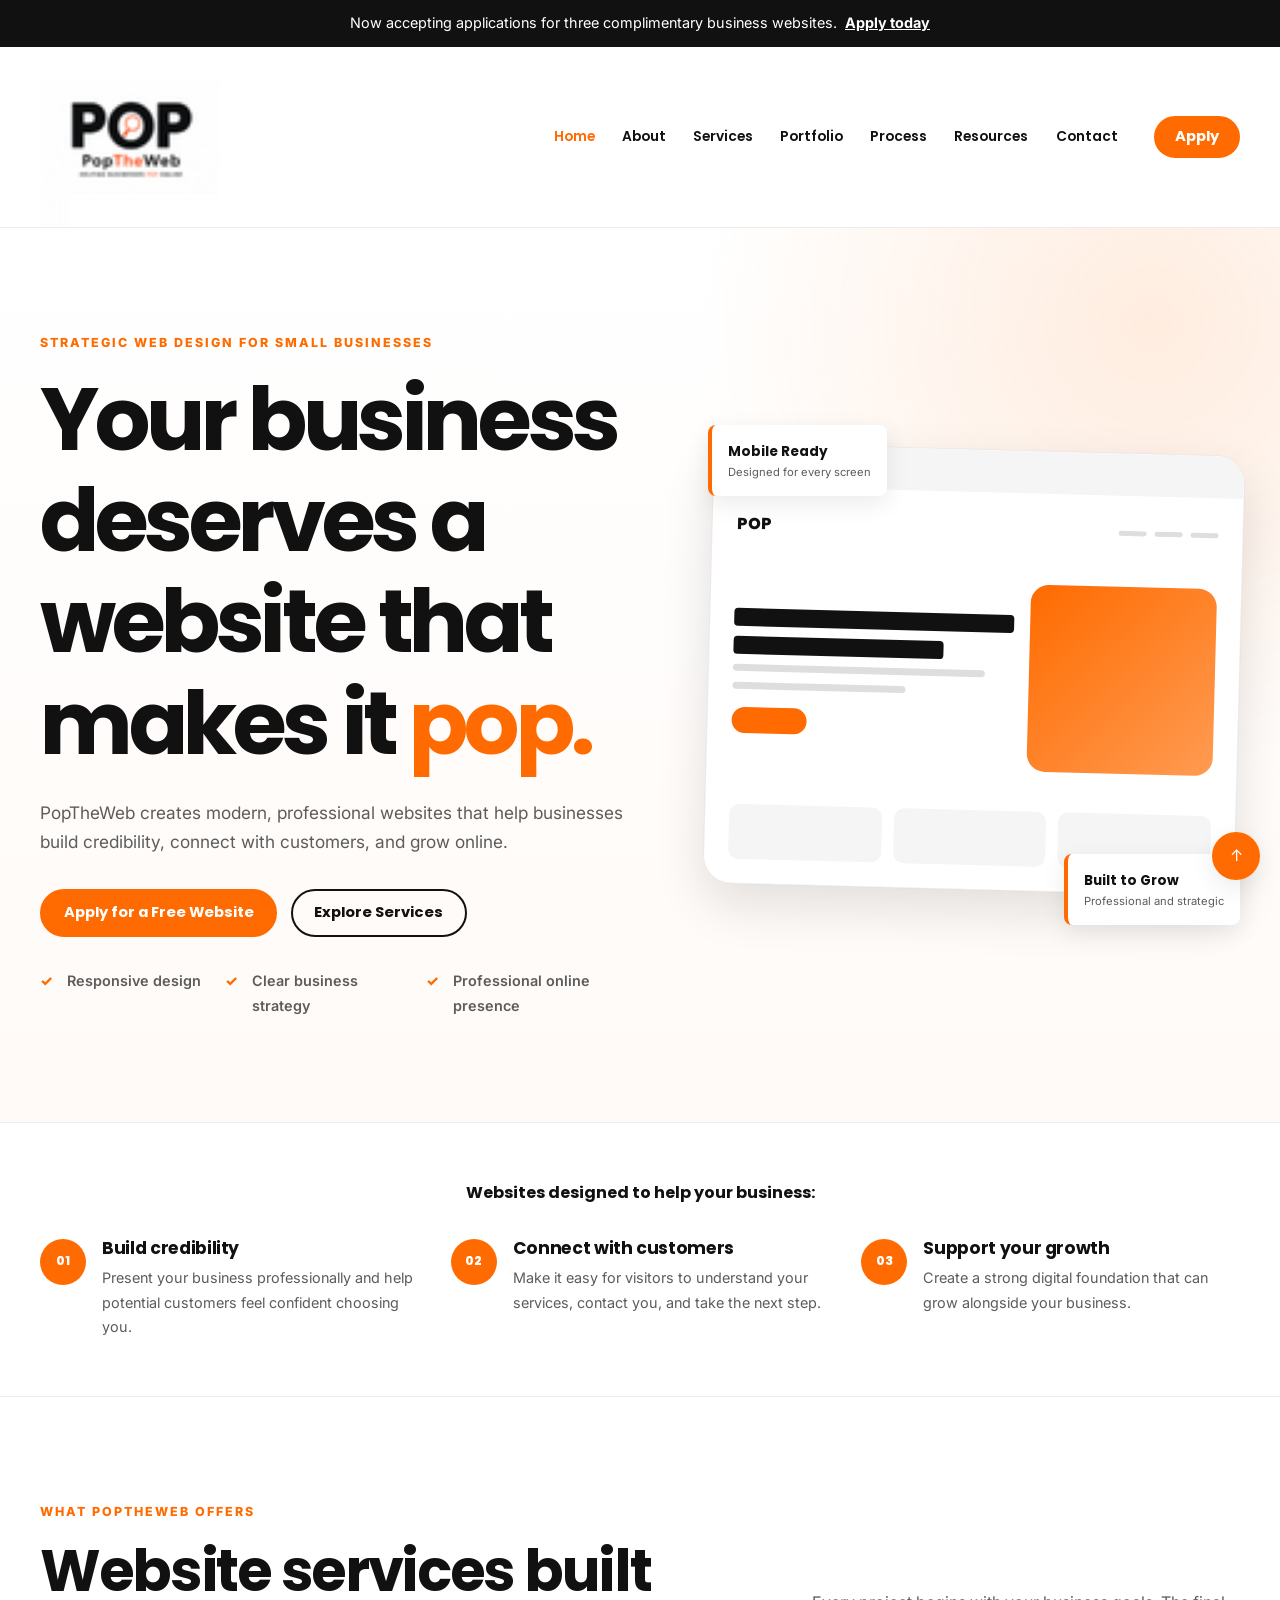
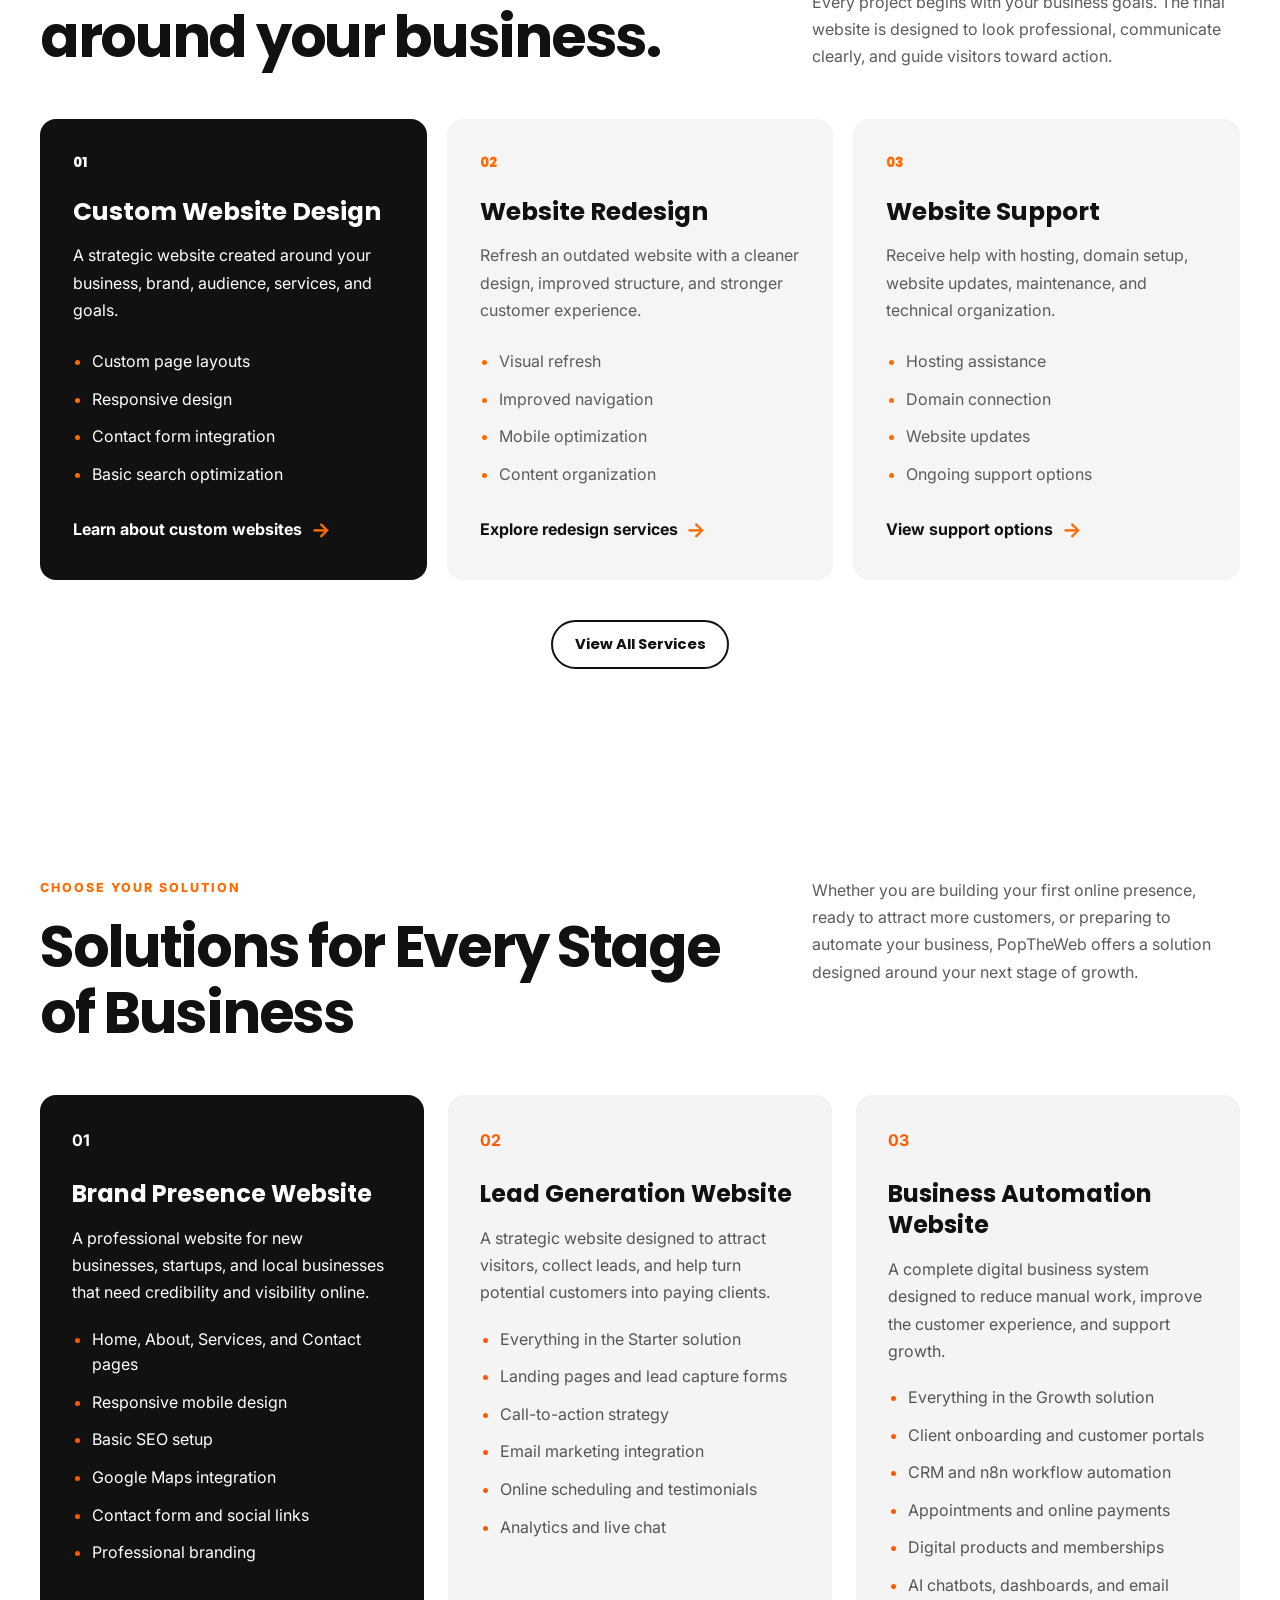
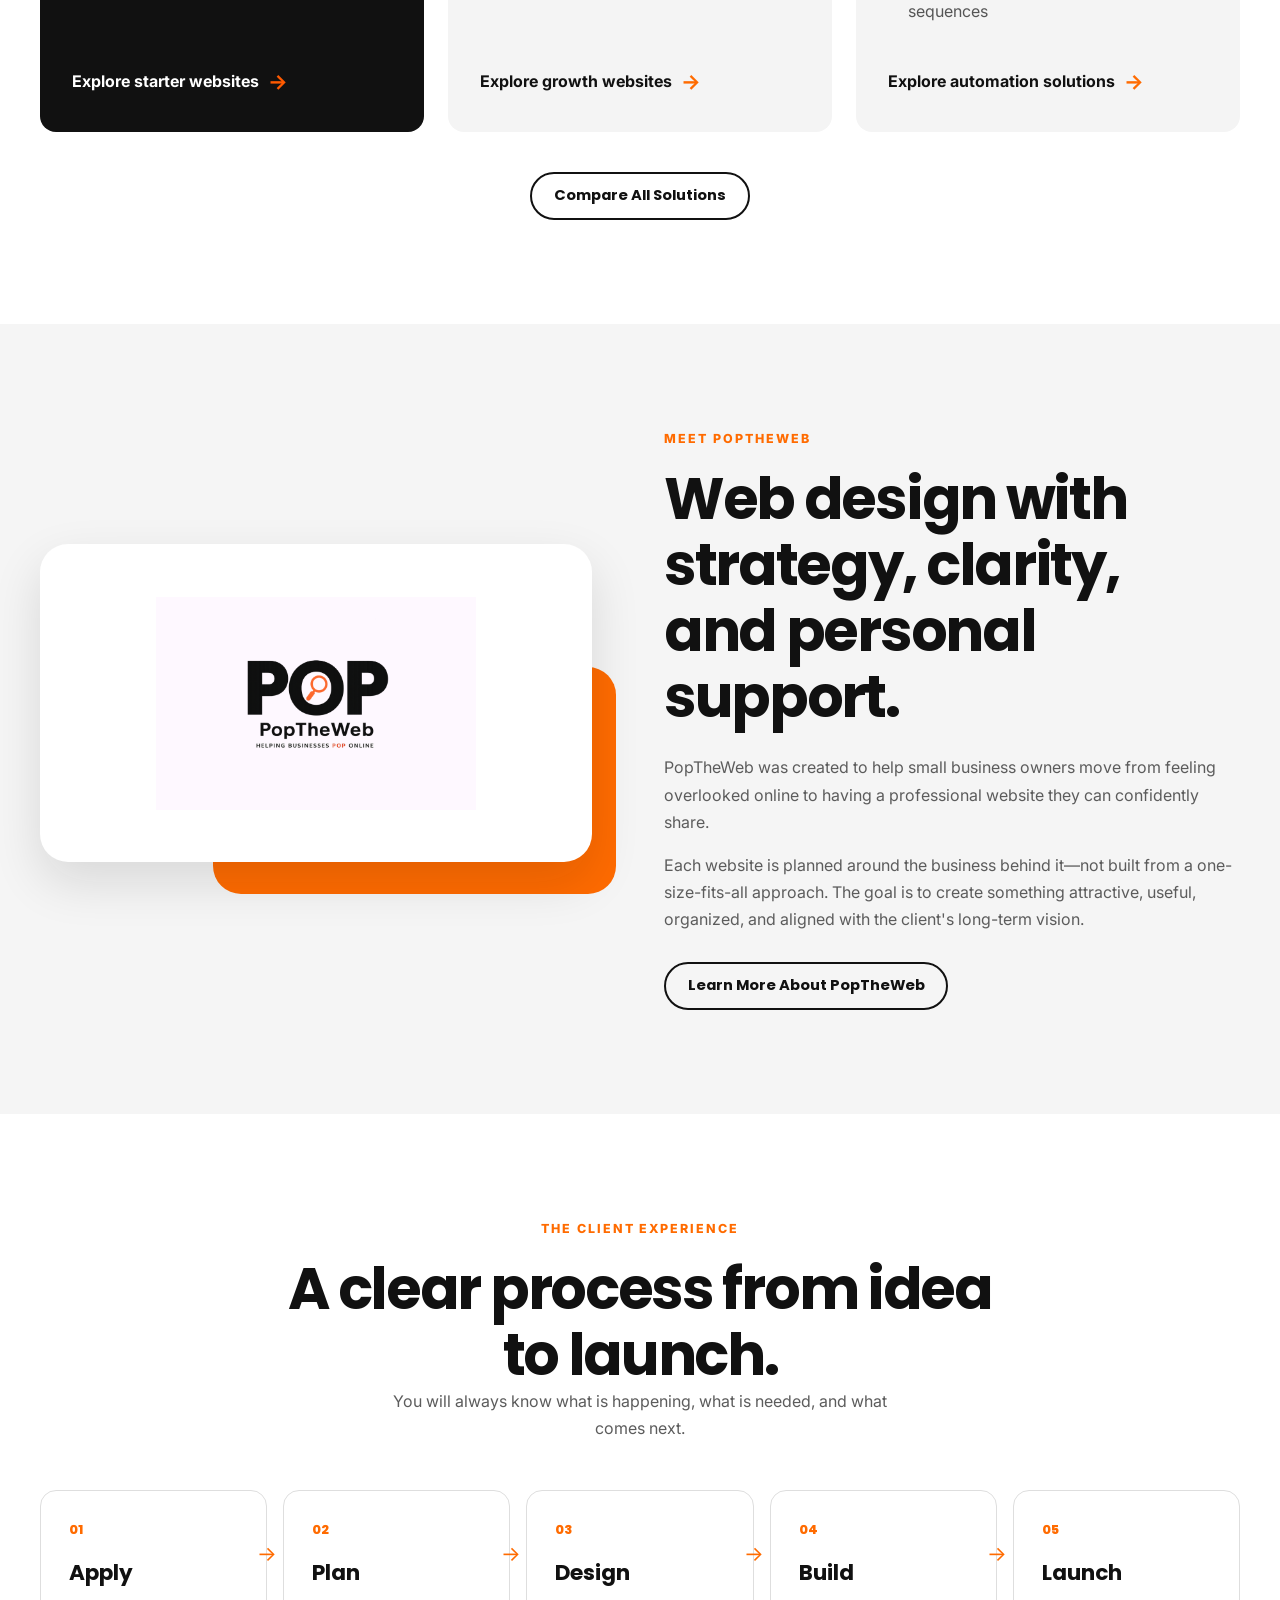
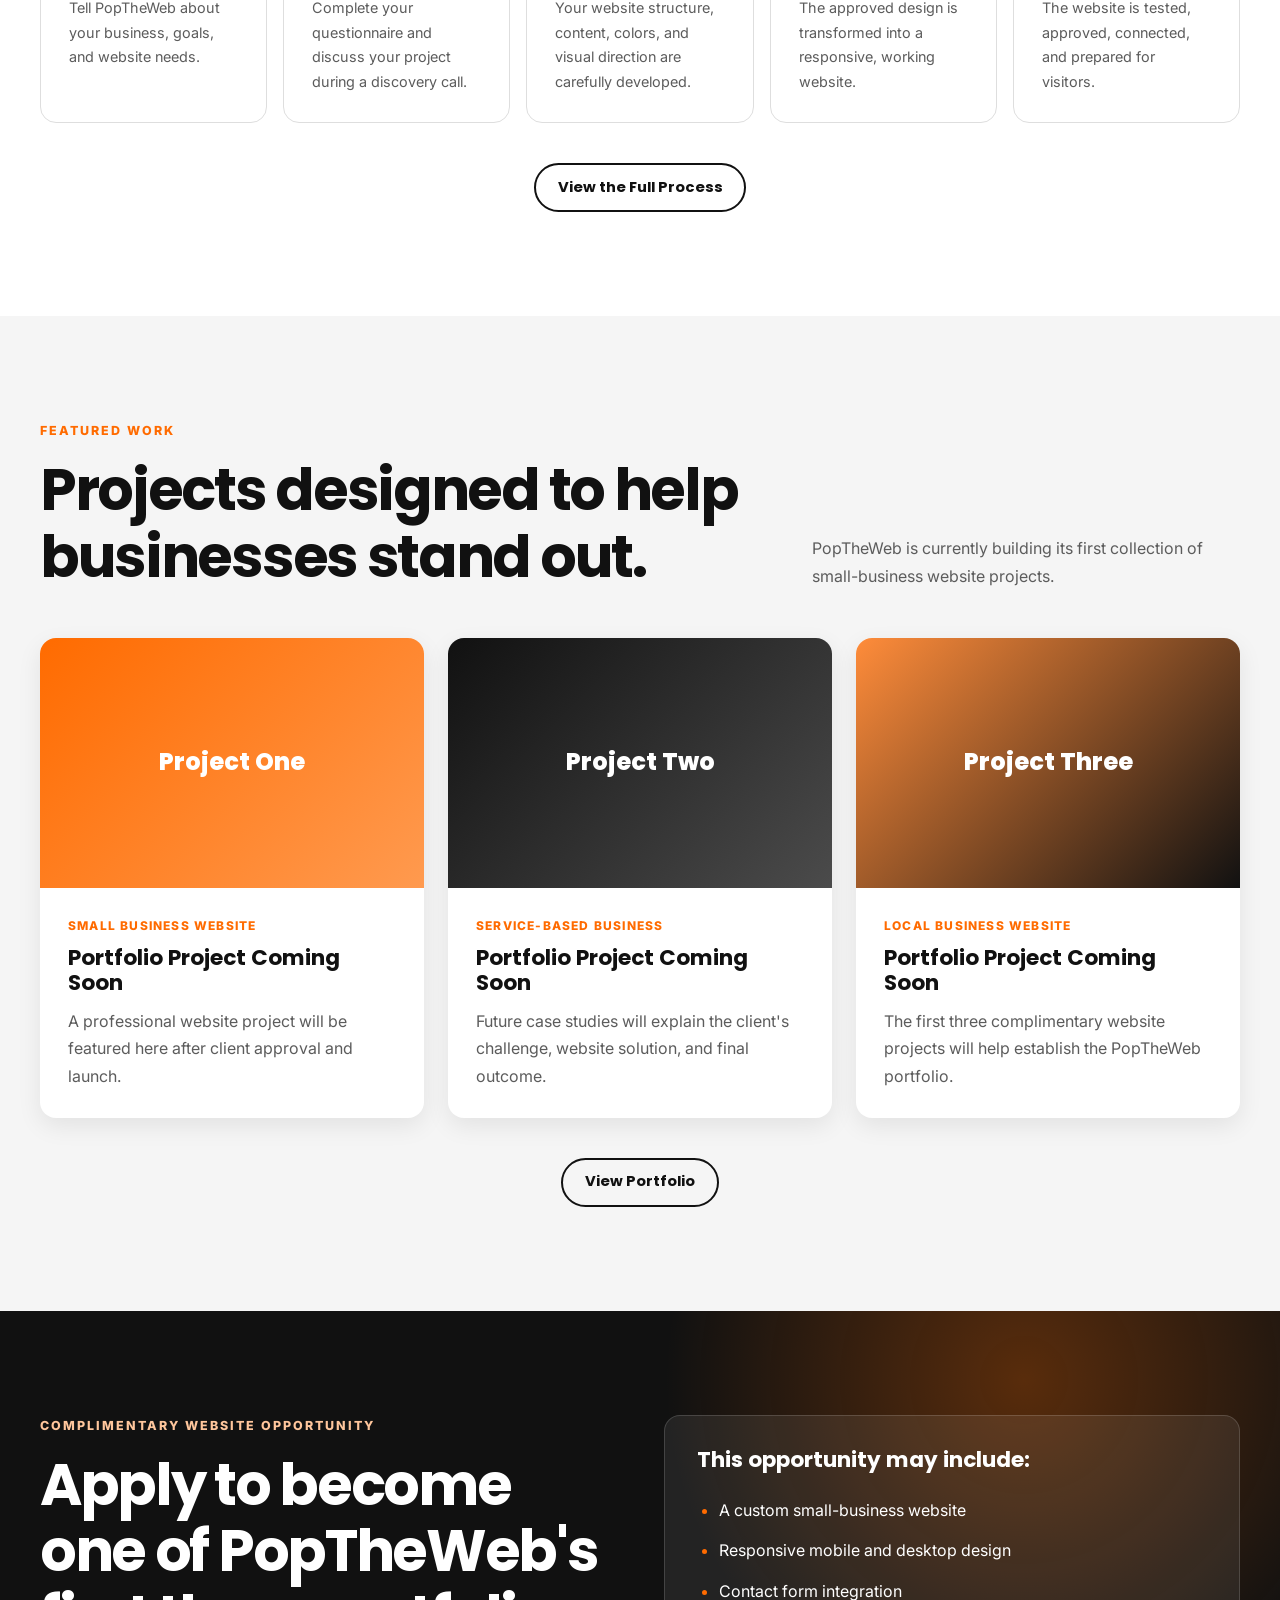
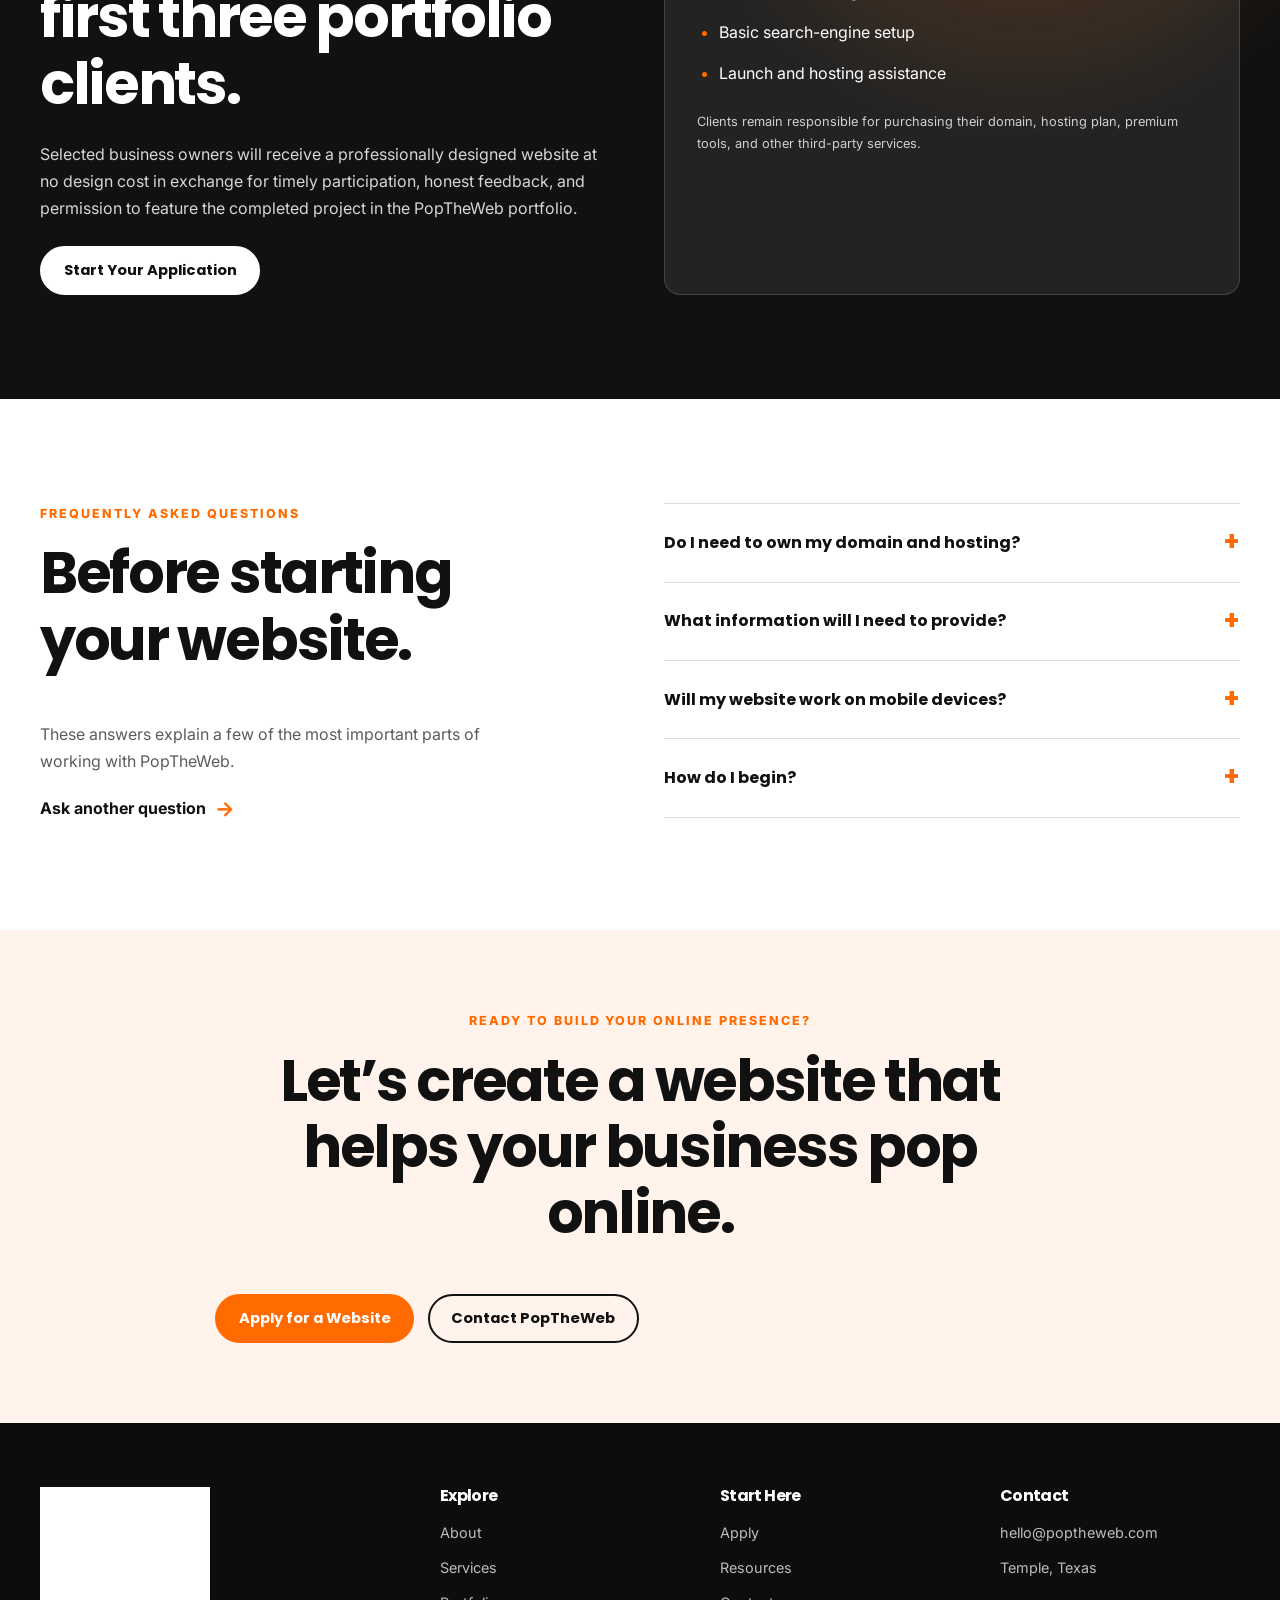
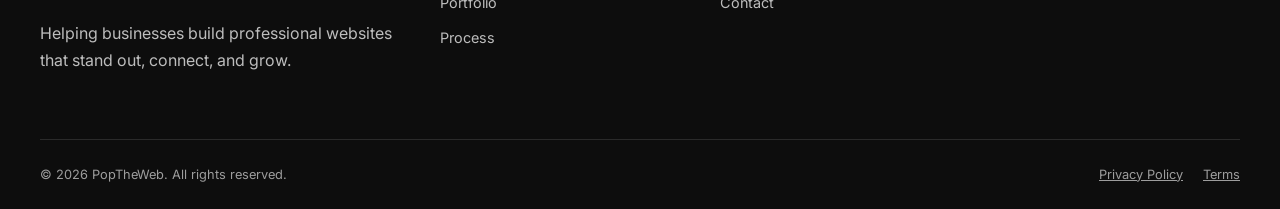
==== index.html @ d5107f0f "Add files via upload" ====
<!DOCTYPE html>
<html lang="en">

<head>
    <meta charset="UTF-8">

    <meta name="viewport" content="width=device-width, initial-scale=1.0">

    <meta name="description"
        content="PopTheWeb creates modern, professional websites that help small businesses build credibility, attract customers, and grow online.">

    <meta name="author" content="PopTheWeb">

    <meta property="og:title" content="PopTheWeb | Helping Businesses Pop Online">

    <meta property="og:description"
        content="Professional websites designed to help small businesses stand out, connect with customers, and grow online.">

    <meta property="og:type" content="website">

    <meta property="og:image" content="images/poptheweb-logo.png">

    <title>PopTheWeb | Helping Businesses Pop Online</title>

    <link rel="preconnect" href="https://fonts.googleapis.com">

    <link rel="preconnect" href="https://fonts.gstatic.com" crossorigin>

    <link
        href="https://fonts.googleapis.com/css2?family=Inter:wght@400;500;600;700&family=Poppins:wght@600;700;800&display=swap"
        rel="stylesheet">

    <link rel="icon" type="image/png" href="images/poptheweb-logo.png">
    <link rel="icon" type="image/x-icon" href="images/favicon.ico">
    <link rel="stylesheet" href="styles.css">

    <script src="script.js" defer></script>
</head>

<body>
    <a class="skip-link" href="#main-content">
        Skip to main content
    </a>

    <div class="announcement-bar">
        <div class="container">
            <p>
                Now accepting applications for three complimentary business websites.
                <a href="#application">Apply today</a>
            </p>
        </div>
    </div>

    <header class="site-header">
        <div class="container header-container">
            <a class="logo-link" href="index.html" aria-label="PopTheWeb home page">
                <img class="site-logo" src="images/poptheweb-logo.png" alt="PopTheWeb logo">
            </a>

            <button class="menu-button" id="menu-button" type="button" aria-label="Open navigation menu"
                aria-controls="primary-navigation" aria-expanded="false">
                <span class="menu-line"></span>
                <span class="menu-line"></span>
                <span class="menu-line"></span>
            </button>

            <nav class="primary-navigation" id="primary-navigation" aria-label="Primary navigation">
                <ul class="navigation-list">
                    <li>
                        <a class="navigation-link active" href="index.html" aria-current="page">
                            Home
                        </a>
                    </li>

                    <li>
                        <a class="navigation-link" href="about.html">
                            About
                        </a>
                    </li>

                    <li>
                        <a class="navigation-link" href="services.html">
                            Services
                        </a>
                    </li>

                    <li>
                        <a class="navigation-link" href="portfolio.html">
                            Portfolio
                        </a>
                    </li>

                    <li>
                        <a class="navigation-link" href="process.html">
                            Process
                        </a>
                    </li>

                    <li>
                        <a class="navigation-link" href="resources.html">
                            Resources
                        </a>
                    </li>

                    <li>
                        <a class="navigation-link" href="contact.html">
                            Contact
                        </a>
                    </li>
                </ul>

                <a class="button button-small" href="apply.html">
                    Apply
                </a>
            </nav>
        </div>
    </header>

    <main id="main-content">
        <section class="hero-section">
            <div class="container hero-layout">
                <div class="hero-content">
                    <p class="eyebrow">
                        Strategic web design for small businesses
                    </p>

                    <h1>
                        Your business deserves a website that makes it
                        <span>pop.</span>
                    </h1>

                    <p class="hero-description">
                        PopTheWeb creates modern, professional websites that help
                        businesses build credibility, connect with customers, and
                        grow online.
                    </p>

                    <div class="hero-buttons">
                        <a class="button" href="apply.html">
                            Apply for a Free Website
                        </a>

                        <a class="button button-secondary" href="#services">
                            Explore Services
                        </a>
                    </div>

                    <ul class="hero-benefits" aria-label="Website service benefits">
                        <li>Responsive design</li>
                        <li>Clear business strategy</li>
                        <li>Professional online presence</li>
                    </ul>
                </div>

                <div class="hero-visual" aria-hidden="true">
                    <div class="browser-window">
                        <div class="browser-toolbar">
                            <span></span>
                            <span></span>
                            <span></span>
                        </div>

                        <div class="browser-content">
                            <div class="browser-navigation">
                                <div class="mock-logo">POP</div>

                                <div class="mock-links">
                                    <span></span>
                                    <span></span>
                                    <span></span>
                                </div>
                            </div>

                            <div class="mock-hero">
                                <div class="mock-text">
                                    <span class="mock-heading"></span>
                                    <span class="mock-heading short"></span>
                                    <span class="mock-paragraph"></span>
                                    <span class="mock-paragraph short"></span>
                                    <span class="mock-button"></span>
                                </div>

                                <div class="mock-image"></div>
                            </div>

                            <div class="mock-cards">
                                <span></span>
                                <span></span>
                                <span></span>
                            </div>
                        </div>
                    </div>

                    <div class="floating-card floating-card-top">
                        <strong>Mobile Ready</strong>
                        <span>Designed for every screen</span>
                    </div>

                    <div class="floating-card floating-card-bottom">
                        <strong>Built to Grow</strong>
                        <span>Professional and strategic</span>
                    </div>
                </div>
            </div>
        </section>

        <section class="trust-section">
            <div class="container">
                <p class="trust-heading">
                    Websites designed to help your business:
                </p>

                <div class="trust-grid">
                    <article class="trust-item">
                        <div class="icon-circle" aria-hidden="true">
                            01
                        </div>

                        <div>
                            <h2>Build credibility</h2>

                            <p>
                                Present your business professionally and help
                                potential customers feel confident choosing you.
                            </p>
                        </div>
                    </article>

                    <article class="trust-item">
                        <div class="icon-circle" aria-hidden="true">
                            02
                        </div>

                        <div>
                            <h2>Connect with customers</h2>

                            <p>
                                Make it easy for visitors to understand your
                                services, contact you, and take the next step.
                            </p>
                        </div>
                    </article>

                    <article class="trust-item">
                        <div class="icon-circle" aria-hidden="true">
                            03
                        </div>

                        <div>
                            <h2>Support your growth</h2>

                            <p>
                                Create a strong digital foundation that can grow
                                alongside your business.
                            </p>
                        </div>
                    </article>
                </div>
            </div>
        </section>
        <section class="services-section section" id="services">
            <div class="container">
                <div class="section-heading">
                    <div>
                        <p class="eyebrow">What PopTheWeb offers</p>

                        <h2>
                            Website services built around your business.
                        </h2>
                    </div>

                    <p>
                        Every project begins with your business goals. The final
                        website is designed to look professional, communicate
                        clearly, and guide visitors toward action.
                    </p>
                </div>

                <div class="services-grid">
                    <article class="service-card featured-service">
                        <p class="service-number">01</p>

                        <h3>Custom Website Design</h3>

                        <p>
                            A strategic website created around your business,
                            brand, audience, services, and goals.
                        </p>

                        <ul>
                            <li>Custom page layouts</li>
                            <li>Responsive design</li>
                            <li>Contact form integration</li>
                            <li>Basic search optimization</li>
                        </ul>

                        <a class="text-link" href="services.html">
                            Learn about custom websites
                            <span aria-hidden="true">→</span>
                        </a>
                    </article>

                    <article class="service-card">
                        <p class="service-number">02</p>

                        <h3>Website Redesign</h3>

                        <p>
                            Refresh an outdated website with a cleaner design,
                            improved structure, and stronger customer experience.
                        </p>

                        <ul>
                            <li>Visual refresh</li>
                            <li>Improved navigation</li>
                            <li>Mobile optimization</li>
                            <li>Content organization</li>
                        </ul>

                        <a class="text-link" href="services.html">
                            Explore redesign services
                            <span aria-hidden="true">→</span>
                        </a>
                    </article>

                    <article class="service-card">
                        <p class="service-number">03</p>

                        <h3>Website Support</h3>

                        <p>
                            Receive help with hosting, domain setup, website
                            updates, maintenance, and technical organization.
                        </p>

                        <ul>
                            <li>Hosting assistance</li>
                            <li>Domain connection</li>
                            <li>Website updates</li>
                            <li>Ongoing support options</li>
                        </ul>

                        <a class="text-link" href="services.html">
                            View support options
                            <span aria-hidden="true">→</span>
                        </a>
                    </article>
                </div>

                <div class="centered-button">
                    <a class="button button-secondary" href="services.html">
                        View All Services
                    </a>
                </div>
            </div>
        </section>

        <section class="solutions-section section">
            <div class="container">
                <div class="section-heading">
                    <div>
                        <p class="eyebrow">Choose Your Solution</p>

                        <h2>
                            Solutions for Every Stage of Business
                        </h2>
                    </div>

                    <p>
                        Whether you are building your first online presence, ready to
                        attract more customers, or preparing to automate your business,
                        PopTheWeb offers a solution designed around your next stage of
                        growth.
                    </p>
                </div>

                <div class="solutions-grid">
                    <article class="solution-card featured-solution">
                        <p class="solution-number">01</p>

                        <h3>Brand Presence Website</h3>

                        <p>
                            A professional website for new businesses, startups, and
                            local businesses that need credibility and visibility online.
                        </p>

                        <ul>
                            <li>Home, About, Services, and Contact pages</li>
                            <li>Responsive mobile design</li>
                            <li>Basic SEO setup</li>
                            <li>Google Maps integration</li>
                            <li>Contact form and social links</li>
                            <li>Professional branding</li>
                        </ul>

                        <a class="text-link" href="services.html">
                            Explore starter websites
                            <span aria-hidden="true">→</span>
                        </a>
                    </article>

                    <article class="solution-card">
                        <p class="solution-number">02</p>

                        <h3>Lead Generation Website</h3>

                        <p>
                            A strategic website designed to attract visitors, collect
                            leads, and help turn potential customers into paying clients.
                        </p>

                        <ul>
                            <li>Everything in the Starter solution</li>
                            <li>Landing pages and lead capture forms</li>
                            <li>Call-to-action strategy</li>
                            <li>Email marketing integration</li>
                            <li>Online scheduling and testimonials</li>
                            <li>Analytics and live chat</li>
                        </ul>

                        <a class="text-link" href="services.html">
                            Explore growth websites
                            <span aria-hidden="true">→</span>
                        </a>
                    </article>

                    <article class="solution-card">
                        <p class="solution-number">03</p>

                        <h3>Business Automation Website</h3>

                        <p>
                            A complete digital business system designed to reduce manual
                            work, improve the customer experience, and support growth.
                        </p>

                        <ul>
                            <li>Everything in the Growth solution</li>
                            <li>Client onboarding and customer portals</li>
                            <li>CRM and n8n workflow automation</li>
                            <li>Appointments and online payments</li>
                            <li>Digital products and memberships</li>
                            <li>AI chatbots, dashboards, and email sequences</li>
                        </ul>

                        <a class="text-link" href="contact.html">
                            Explore automation solutions
                            <span aria-hidden="true">→</span>
                        </a>
                    </article>
                </div>

                <div class="centered-button">
                    <a class="button button-secondary" href="services.html">
                        Compare All Solutions
                    </a>
                </div>
            </div>
        </section>
        <section class="about-preview section">
            <div class="container about-layout">
                <div class="about-visual">
                    <div class="about-logo-card">
                        <img src="images/poptheweb2-logo.png" alt="PopTheWeb brand logo">
                    </div>

                    <div class="about-accent"></div>
                </div>

                <div class="about-content">
                    <p class="eyebrow">Meet PopTheWeb</p>

                    <h2>
                        Web design with strategy, clarity, and personal support.
                    </h2>

                    <p>
                        PopTheWeb was created to help small business owners move
                        from feeling overlooked online to having a professional
                        website they can confidently share.
                    </p>

                    <p>
                        Each website is planned around the business behind it—not
                        built from a one-size-fits-all approach. The goal is to
                        create something attractive, useful, organized, and
                        aligned with the client's long-term vision.
                    </p>

                    <a class="button button-secondary" href="about.html">
                        Learn More About PopTheWeb
                    </a>
                </div>
            </div>
        </section>

        <section class="process-section section">
            <div class="container">
                <div class="section-heading centered-heading">
                    <div>
                        <p class="eyebrow">The client experience</p>

                        <h2>A clear process from idea to launch.</h2>
                    </div>

                    <p>
                        You will always know what is happening, what is needed,
                        and what comes next.
                    </p>
                </div>

                <div class="process-grid">

                    <article class="process-card">
                        <span class="process-number">01</span>

                        <h3>Apply</h3>

                        <p>
                            Tell PopTheWeb about your business, goals, and website
                            needs.
                        </p>
                    </article>

                    <article class="process-card">
                        <span class="process-number">02</span>

                        <h3>Plan</h3>

                        <p>
                            Complete your questionnaire and discuss your project
                            during a discovery call.
                        </p>
                    </article>

                    <article class="process-card">
                        <span class="process-number">03</span>

                        <h3>Design</h3>

                        <p>
                            Your website structure, content, colors, and visual
                            direction are carefully developed.
                        </p>
                    </article>

                    <article class="process-card">
                        <span class="process-number">04</span>

                        <h3>Build</h3>

                        <p>
                            The approved design is transformed into a responsive,
                            working website.
                        </p>
                    </article>

                    <article class="process-card">
                        <span class="process-number">05</span>

                        <h3>Launch</h3>

                        <p>
                            The website is tested, approved, connected, and
                            prepared for visitors.
                        </p>
                    </article>

                </div>

                <div class="centered-button">
                    <a class="button button-secondary" href="process.html">
                        View the Full Process
                    </a>
                </div>
            </div>
        </section>

        <section class="portfolio-section section">
            <div class="container">

                <div class="section-heading">
                    <div>
                        <p class="eyebrow">Featured work</p>

                        <h2>
                            Projects designed to help businesses stand out.
                        </h2>
                    </div>

                    <p>
                        PopTheWeb is currently building its first collection of
                        small-business website projects.
                    </p>
                </div>

                <div class="portfolio-grid">

                    <article class="project-card">
                        <div class="project-image project-image-one">
                            <span>Project One</span>
                        </div>

                        <div class="project-content">
                            <p class="project-category">
                                Small Business Website
                            </p>

                            <h3>Portfolio Project Coming Soon</h3>

                            <p>
                                A professional website project will be featured
                                here after client approval and launch.
                            </p>
                        </div>
                    </article>

                    <article class="project-card">
                        <div class="project-image project-image-two">
                            <span>Project Two</span>
                        </div>

                        <div class="project-content">
                            <p class="project-category">
                                Service-Based Business
                            </p>

                            <h3>Portfolio Project Coming Soon</h3>

                            <p>
                                Future case studies will explain the client's
                                challenge, website solution, and final outcome.
                            </p>
                        </div>
                    </article>

                    <article class="project-card">
                        <div class="project-image project-image-three">
                            <span>Project Three</span>
                        </div>

                        <div class="project-content">
                            <p class="project-category">
                                Local Business Website
                            </p>

                            <h3>Portfolio Project Coming Soon</h3>

                            <p>
                                The first three complimentary website projects
                                will help establish the PopTheWeb portfolio.
                            </p>
                        </div>
                    </article>

                </div>

                <div class="centered-button">
                    <a class="button button-secondary" href="portfolio.html">
                        View Portfolio
                    </a>
                </div>

            </div>
        </section>
        <section class="application-section section" id="application">
            <div class="container application-layout">
                <div class="application-content">
                    <p class="eyebrow light-eyebrow">
                        Complimentary website opportunity
                    </p>

                    <h2>
                        Apply to become one of PopTheWeb's first three portfolio
                        clients.
                    </h2>

                    <p>
                        Selected business owners will receive a professionally
                        designed website at no design cost in exchange for timely
                        participation, honest feedback, and permission to feature
                        the completed project in the PopTheWeb portfolio.
                    </p>

                    <a class="button button-light" href="apply.html">
                        Start Your Application
                    </a>
                </div>

                <div class="application-details">
                    <h3>This opportunity may include:</h3>

                    <ul>
                        <li>A custom small-business website</li>
                        <li>Responsive mobile and desktop design</li>
                        <li>Contact form integration</li>
                        <li>Basic search-engine setup</li>
                        <li>Launch and hosting assistance</li>
                    </ul>

                    <p class="application-note">
                        Clients remain responsible for purchasing their domain,
                        hosting plan, premium tools, and other third-party
                        services.
                    </p>
                </div>
            </div>
        </section>

        <section class="faq-section section">
            <div class="container faq-layout">
                <div class="faq-introduction">
                    <p class="eyebrow">Frequently asked questions</p>

                    <h2>Before starting your website.</h2>

                    <p>
                        These answers explain a few of the most important parts of
                        working with PopTheWeb.
                    </p>

                    <a class="text-link" href="contact.html">
                        Ask another question
                        <span aria-hidden="true">→</span>
                    </a>
                </div>

                <div class="faq-list">
                    <article class="faq-item">
                        <h3>
                            <button class="faq-question" type="button" aria-expanded="false">
                                Do I need to own my domain and hosting?
                                <span aria-hidden="true">+</span>
                            </button>
                        </h3>

                        <div class="faq-answer" hidden>
                            <p>
                                Yes. Clients should own their domain and hosting
                                account. PopTheWeb can guide you through purchasing
                                and connecting both.
                            </p>
                        </div>
                    </article>

                    <article class="faq-item">
                        <h3>
                            <button class="faq-question" type="button" aria-expanded="false">
                                What information will I need to provide?
                                <span aria-hidden="true">+</span>
                            </button>
                        </h3>

                        <div class="faq-answer" hidden>
                            <p>
                                You will provide business information, service
                                details, contact information, branding materials,
                                photos, written content, and timely feedback.
                            </p>
                        </div>
                    </article>

                    <article class="faq-item">
                        <h3>
                            <button class="faq-question" type="button" aria-expanded="false">
                                Will my website work on mobile devices?
                                <span aria-hidden="true">+</span>
                            </button>
                        </h3>

                        <div class="faq-answer" hidden>
                            <p>
                                Yes. Each PopTheWeb project is designed to work
                                across mobile phones, tablets, laptops, and desktop
                                screens.
                            </p>
                        </div>
                    </article>

                    <article class="faq-item">
                        <h3>
                            <button class="faq-question" type="button" aria-expanded="false">
                                How do I begin?
                                <span aria-hidden="true">+</span>
                            </button>
                        </h3>

                        <div class="faq-answer" hidden>
                            <p>
                                Begin by completing the application. Qualified
                                applicants will receive instructions for the
                                website questionnaire and discovery call.
                            </p>
                        </div>
                    </article>
                </div>
            </div>
        </section>

        <section class="final-cta-section">
            <div class="container final-cta-content">
                <p class="eyebrow">Ready to build your online presence?</p>

                <h2>
                    Let’s create a website that helps your business pop online.
                </h2>

                <div class="final-cta-buttons">
                    <a class="button" href="apply.html">
                        Apply for a Website
                    </a>

                    <a class="button button-secondary" href="contact.html">
                        Contact PopTheWeb
                    </a>
                </div>
            </div>
        </section>
    </main>

    <footer class="site-footer">
        <div class="container footer-layout">
            <div class="footer-brand">
                <img class="footer-logo" src="images/poptheweb2-logo.png" alt="PopTheWeb">

                <p>
                    Helping businesses build professional websites that stand
                    out, connect, and grow.
                </p>
            </div>

            <div class="footer-column">
                <h2>Explore</h2>

                <ul>
                    <li>
                        <a href="about.html">About</a>
                    </li>

                    <li>
                        <a href="services.html">Services</a>
                    </li>

                    <li>
                        <a href="portfolio.html">Portfolio</a>
                    </li>

                    <li>
                        <a href="process.html">Process</a>
                    </li>
                </ul>
            </div>

            <div class="footer-column">
                <h2>Start Here</h2>

                <ul>
                    <li>
                        <a href="apply.html">Apply</a>
                    </li>

                    <li>
                        <a href="resources.html">Resources</a>
                    </li>

                    <li>
                        <a href="contact.html">Contact</a>
                    </li>
                </ul>
            </div>

            <div class="footer-column">
                <h2>Contact</h2>

                <ul>
                    <li>
                        <a href="mailto:hello@poptheweb.com">
                            hello@poptheweb.com
                        </a>
                    </li>

                    <li>Temple, Texas</li>
                </ul>
            </div>
        </div>

        <div class="container footer-bottom">
            <p>
                &copy;
                <span id="current-year"></span>
                PopTheWeb. All rights reserved.
            </p>

            <div class="footer-legal">
                <a href="#">Privacy Policy</a>
                <a href="#">Terms</a>
            </div>
        </div>
    </footer>

    <button class="back-to-top" id="back-to-top" type="button" aria-label="Back to top" hidden>
        ↑
    </button>
</body>

</html>
---- styles.css ----
:root {
    --color-black: #111111;
    --color-orange: #ff6b00;
    --color-orange-dark: #d95700;
    --color-white: #ffffff;
    --color-light-gray: #f5f5f5;
    --color-medium-gray: #dedede;
    --color-dark-gray: #5c5c5c;
    --color-soft-orange: #fff3eb;
    --color-footer: #0d0d0d;

    --font-heading: "Poppins", sans-serif;
    --font-body: "Inter", sans-serif;

    --container-width: 1200px;

    --radius-small: 8px;
    --radius-medium: 16px;
    --radius-large: 28px;

    --shadow-small: 0 8px 24px rgba(17, 17, 17, 0.08);
    --shadow-medium: 0 20px 50px rgba(17, 17, 17, 0.12);

    --transition: 0.25s ease;
}

/* Reset */

*,
*::before,
*::after {
    box-sizing: border-box;
}

html {
    scroll-behavior: smooth;
}

body {
    margin: 0;
    color: var(--color-black);
    background-color: var(--color-white);
    font-family: var(--font-body);
    font-size: 1rem;
    line-height: 1.7;
}

body.menu-open {
    overflow: hidden;
}

img {
    display: block;
    max-width: 100%;
}

button,
input,
textarea,
select {
    font: inherit;
}

button,
a {
    -webkit-tap-highlight-color: transparent;
}

a {
    color: inherit;
}

ul {
    margin: 0;
    padding: 0;
}

h1,
h2,
h3,
p {
    margin-top: 0;
}

h1,
h2,
h3 {
    font-family: var(--font-heading);
    line-height: 1.15;
}

h1 {
    font-size: clamp(2.5rem, 8vw, 5.5rem);
    letter-spacing: -0.05em;
}

h2 {
    font-size: clamp(2rem, 5vw, 3.6rem);
    letter-spacing: -0.04em;
}

h3 {
    font-size: 1.35rem;
}

p {
    color: var(--color-dark-gray);
}

/* Accessibility */

.skip-link {
    position: fixed;
    top: 1rem;
    left: 1rem;
    z-index: 9999;
    padding: 0.8rem 1rem;
    color: var(--color-white);
    background-color: var(--color-black);
    border-radius: var(--radius-small);
    transform: translateY(-150%);
    transition: transform var(--transition);
}

.skip-link:focus {
    transform: translateY(0);
}

a:focus-visible,
button:focus-visible {
    outline: 3px solid var(--color-orange);
    outline-offset: 4px;
}

/* Reusable Layout */

.container {
    width: min(calc(100% - 2rem), var(--container-width));
    margin-inline: auto;
}

.section {
    padding-block: 5rem;
}

.eyebrow {
    margin-bottom: 1rem;
    color: var(--color-orange);
    font-size: 0.78rem;
    font-weight: 800;
    letter-spacing: 0.16em;
    text-transform: uppercase;
}

.light-eyebrow {
    color: #ffc69c;
}

.section-heading {
    display: grid;
    gap: 1.5rem;
    margin-bottom: 3rem;
}

.section-heading h2 {
    max-width: 720px;
    margin-bottom: 0;
}

.section-heading>p {
    max-width: 520px;
    margin-bottom: 0;
}

.centered-heading {
    text-align: center;
}

.centered-heading h2,
.centered-heading p {
    margin-inline: auto;
}

.centered-button {
    display: flex;
    justify-content: center;
    margin-top: 2.5rem;
}

/* Buttons */

.button {
    display: inline-flex;
    min-height: 48px;
    align-items: center;
    justify-content: center;
    padding: 0.85rem 1.35rem;
    color: var(--color-white);
    background-color: var(--color-orange);
    border: 2px solid var(--color-orange);
    border-radius: 999px;
    font-family: var(--font-heading);
    font-size: 0.92rem;
    font-weight: 700;
    line-height: 1.2;
    text-align: center;
    text-decoration: none;
    transition:
        color var(--transition),
        background-color var(--transition),
        border-color var(--transition),
        transform var(--transition),
        box-shadow var(--transition);
}

.button:hover {
    background-color: var(--color-orange-dark);
    border-color: var(--color-orange-dark);
    box-shadow: 0 12px 24px rgba(255, 107, 0, 0.24);
    transform: translateY(-2px);
}

.button-secondary {
    color: var(--color-black);
    background-color: transparent;
    border-color: var(--color-black);
}

.button-secondary:hover {
    color: var(--color-white);
    background-color: var(--color-black);
    border-color: var(--color-black);
    box-shadow: none;
}

.button-light {
    color: var(--color-black);
    background-color: var(--color-white);
    border-color: var(--color-white);
}

.button-light:hover {
    color: var(--color-white);
    background-color: transparent;
    border-color: var(--color-white);
}

.button-small {
    min-height: 42px;
    padding: 0.65rem 1.2rem;
}

.text-link {
    display: inline-flex;
    align-items: center;
    gap: 0.55rem;
    color: var(--color-black);
    font-weight: 700;
    text-decoration: none;
}

.text-link span {
    color: var(--color-orange);
    font-size: 1.3rem;
    transition: transform var(--transition);
}

.text-link:hover span {
    transform: translateX(5px);
}

/* Announcement Bar */

.announcement-bar {
    padding-block: 0.7rem;
    color: var(--color-white);
    background-color: var(--color-black);
    text-align: center;
}

.announcement-bar p {
    margin: 0;
    color: var(--color-white);
    font-size: 0.84rem;
}

.announcement-bar a {
    margin-left: 0.25rem;
    color: var(--color-white);
    font-weight: 700;
}

/* Header */

.site-header {
    position: sticky;
    top: 0;
    z-index: 1000;
    background-color: rgba(255, 255, 255, 0.96);
    border-bottom: 1px solid rgba(17, 17, 17, 0.08);
    backdrop-filter: blur(14px);
}

.header-container {
    display: flex;
    min-height: 76px;
    align-items: center;
    justify-content: space-between;
    gap: 1.5rem;
}

.logo-link {
    display: inline-flex;
    align-items: center;
}

.site-logo {
    width: 155px;
    height: auto;
}

.menu-button {
    display: flex;
    width: 48px;
    height: 48px;
    flex-direction: column;
    align-items: center;
    justify-content: center;
    gap: 5px;
    padding: 0;
    background: transparent;
    border: 1px solid var(--color-medium-gray);
    border-radius: 50%;
    cursor: pointer;
}

.menu-line {
    width: 21px;
    height: 2px;
    background-color: var(--color-black);
    transition:
        transform var(--transition),
        opacity var(--transition);
}

.menu-button.open .menu-line:nth-child(1) {
    transform: translateY(7px) rotate(45deg);
}

.menu-button.open .menu-line:nth-child(2) {
    opacity: 0;
}

.menu-button.open .menu-line:nth-child(3) {
    transform: translateY(-7px) rotate(-45deg);
}

.primary-navigation {
    position: fixed;
    inset: 0;
    top: 117px;
    display: none;
    flex-direction: column;
    align-items: stretch;
    gap: 1.5rem;
    padding: 2rem;
    background-color: var(--color-white);
}

.primary-navigation.open {
    display: flex;
}

.navigation-list {
    display: flex;
    flex-direction: column;
    gap: 0.25rem;
    list-style: none;
}

.navigation-link {
    display: block;
    padding: 0.85rem;
    border-radius: var(--radius-small);
    font-family: var(--font-heading);
    font-size: 1.1rem;
    font-weight: 600;
    text-decoration: none;
}

.navigation-link:hover,
.navigation-link.active {
    color: var(--color-orange);
    background-color: var(--color-soft-orange);
}

/* Hero */

.hero-section {
    overflow: hidden;
    padding-block: 4.5rem;
    background:
        radial-gradient(circle at 90% 10%,
            rgba(255, 107, 0, 0.12),
            transparent 32%),
        linear-gradient(180deg, #ffffff 0%, #fffaf7 100%);
}

.hero-layout {
    display: grid;
    align-items: center;
    gap: 4rem;
}

.hero-content h1 {
    max-width: 850px;
    margin-bottom: 1.5rem;
}

.hero-content h1 span {
    color: var(--color-orange);
}

.hero-description {
    max-width: 650px;
    margin-bottom: 2rem;
    font-size: 1.08rem;
}

.hero-buttons {
    display: flex;
    flex-direction: column;
    align-items: stretch;
    gap: 0.85rem;
}

.hero-benefits {
    display: grid;
    gap: 0.65rem;
    margin-top: 2rem;
    list-style: none;
}

.hero-benefits li {
    position: relative;
    padding-left: 1.7rem;
    color: var(--color-dark-gray);
    font-size: 0.9rem;
    font-weight: 600;
}

.hero-benefits li::before {
    position: absolute;
    left: 0;
    color: var(--color-orange);
    content: "✓";
    font-weight: 800;
}

.hero-visual {
    position: relative;
    min-height: 430px;
}

.browser-window {
    position: absolute;
    top: 1.5rem;
    right: 0;
    left: 0;
    overflow: hidden;
    background-color: var(--color-white);
    border: 1px solid rgba(17, 17, 17, 0.08);
    border-radius: var(--radius-large);
    box-shadow: var(--shadow-medium);
    transform: rotate(1.5deg);
}

.browser-toolbar {
    display: flex;
    gap: 0.45rem;
    padding: 1rem;
    background-color: var(--color-light-gray);
}

.browser-toolbar span {
    width: 10px;
    height: 10px;
    background-color: var(--color-medium-gray);
    border-radius: 50%;
}

.browser-toolbar span:first-child {
    background-color: var(--color-orange);
}

.browser-content {
    padding: 1.5rem;
}

.browser-navigation {
    display: flex;
    align-items: center;
    justify-content: space-between;
}

.mock-logo {
    font-family: var(--font-heading);
    font-size: 1rem;
    font-weight: 800;
}

.mock-links {
    display: flex;
    gap: 0.5rem;
}

.mock-links span {
    width: 28px;
    height: 5px;
    background-color: var(--color-medium-gray);
    border-radius: 4px;
}

.mock-hero {
    display: grid;
    grid-template-columns: 1.2fr 0.8fr;
    align-items: center;
    gap: 1rem;
    padding-block: 2.5rem;
}

.mock-text {
    display: flex;
    flex-direction: column;
    gap: 0.65rem;
}

.mock-heading {
    width: 100%;
    height: 18px;
    background-color: var(--color-black);
    border-radius: 4px;
}

.mock-heading.short {
    width: 75%;
}

.mock-paragraph {
    width: 90%;
    height: 7px;
    background-color: var(--color-medium-gray);
    border-radius: 4px;
}

.mock-paragraph.short {
    width: 62%;
}

.mock-button {
    width: 75px;
    height: 26px;
    margin-top: 0.5rem;
    background-color: var(--color-orange);
    border-radius: 999px;
}

.mock-image {
    width: 100%;
    aspect-ratio: 1;
    background:
        linear-gradient(135deg,
            var(--color-orange),
            #ff9b52);
    border-radius: 18px;
}

.mock-cards {
    display: grid;
    grid-template-columns: repeat(3, 1fr);
    gap: 0.75rem;
}

.mock-cards span {
    height: 55px;
    background-color: var(--color-light-gray);
    border-radius: 10px;
}

.floating-card {
    position: absolute;
    z-index: 2;
    display: flex;
    max-width: 180px;
    flex-direction: column;
    padding: 0.9rem 1rem;
    background-color: var(--color-white);
    border-left: 4px solid var(--color-orange);
    border-radius: var(--radius-small);
    box-shadow: var(--shadow-small);
}

.floating-card strong {
    font-family: var(--font-heading);
    font-size: 0.85rem;
}

.floating-card span {
    color: var(--color-dark-gray);
    font-size: 0.7rem;
}

.floating-card-top {
    top: 0;
    left: 0;
}

.floating-card-bottom {
    right: 0;
    bottom: 0;
}

/* Trust */

.trust-section {
    padding-block: 3.5rem;
    border-top: 1px solid rgba(17, 17, 17, 0.08);
    border-bottom: 1px solid rgba(17, 17, 17, 0.08);
}

.trust-heading {
    margin-bottom: 2rem;
    color: var(--color-black);
    font-family: var(--font-heading);
    font-weight: 700;
    text-align: center;
}

.trust-grid {
    display: grid;
    gap: 2rem;
}

.trust-item {
    display: flex;
    align-items: flex-start;
    gap: 1rem;
}

.trust-item h2 {
    margin-bottom: 0.5rem;
    font-size: 1.08rem;
    letter-spacing: -0.02em;
}

.trust-item p {
    margin-bottom: 0;
    font-size: 0.9rem;
}

.icon-circle {
    display: grid;
    width: 46px;
    height: 46px;
    flex: 0 0 auto;
    place-items: center;
    color: var(--color-white);
    background-color: var(--color-orange);
    border-radius: 50%;
    font-family: var(--font-heading);
    font-size: 0.75rem;
    font-weight: 800;
}

/* Services */

.services-section {
    background-color: var(--color-white);
}

.services-grid {
    display: grid;
    gap: 1.25rem;
}

.service-card {
    padding: 2rem;
    background-color: var(--color-light-gray);
    border: 1px solid transparent;
    border-radius: var(--radius-medium);
    transition:
        transform var(--transition),
        box-shadow var(--transition),
        border-color var(--transition);
}

.service-card:hover {
    border-color: rgba(255, 107, 0, 0.35);
    box-shadow: var(--shadow-small);
    transform: translateY(-5px);
}

.featured-service {
    color: var(--color-white);
    background-color: var(--color-black);
}

.featured-service p,
.featured-service li,
.featured-service .text-link {
    color: var(--color-white);
}

.service-number {
    margin-bottom: 1.5rem;
    color: var(--color-orange);
    font-family: var(--font-heading);
    font-size: 0.82rem;
    font-weight: 800;
}

.service-card h3 {
    margin-bottom: 1rem;
    font-size: 1.55rem;
}

.service-card ul {
    display: grid;
    gap: 0.65rem;
    margin: 1.5rem 0;
    padding-left: 1.2rem;
    color: var(--color-dark-gray);
}

.service-card li::marker {
    color: var(--color-orange);
}

.solutions-section {
    background-color: #ffffff;
}

.solutions-grid {
    display: grid;
    gap: 1.25rem;
}

.solution-card {
    display: flex;
    flex-direction: column;
    padding: 2rem;
    background-color: #f4f4f4;
    border-radius: 1rem;
}

.solution-card h3 {
    margin-bottom: 1rem;
    font-family: "Poppins", sans-serif;
    font-size: 1.5rem;
    line-height: 1.3;
    color: #111111;
}

.solution-card>p:not(.solution-number) {
    margin-bottom: 1.25rem;
    color: #555555;
    line-height: 1.7;
}

.solution-number {
    margin-bottom: 1.5rem;
    color: #ff5a00;
    font-weight: 700;
}

.solution-card ul {
    margin: 0 0 1.75rem;
    padding-left: 1.25rem;
}

.solution-card li {
    margin-bottom: 0.75rem;
    color: #555555;
    line-height: 1.6;
}

.solution-card li::marker {
    color: #ff5a00;
}

.solution-card .text-link {
    margin-top: auto;
}

.featured-solution {
    background-color: #111111;
}

.featured-solution .solution-number {
    color: #ffffff;
}

.featured-solution h3,
.featured-solution>p:not(.solution-number),
.featured-solution li,
.featured-solution .text-link {
    color: #ffffff;
}

.featured-solution li::marker,
.featured-solution .text-link span {
    color: #ff5a00;
}

@media (min-width: 700px) {
    .solutions-grid {
        grid-template-columns: repeat(3, 1fr);
    }
}

/* About */

.about-preview {
    background-color: var(--color-light-gray);
}

.about-layout {
    display: grid;
    align-items: center;
    gap: 3rem;
}

.about-visual {
    position: relative;
    min-height: 350px;
}

.about-logo-card {
    position: absolute;
    z-index: 2;
    inset: 0 1.5rem 2rem 0;
    display: grid;
    place-items: center;
    padding: 3rem;
    background-color: var(--color-white);
    border-radius: var(--radius-large);
    box-shadow: var(--shadow-medium);
}

.about-logo-card img {
    width: min(100%, 320px);
}

.about-accent {
    position: absolute;
    right: 0;
    bottom: 0;
    width: 70%;
    height: 65%;
    background-color: var(--color-orange);
    border-radius: var(--radius-large);
}

.about-content h2 {
    margin-bottom: 1.5rem;
}

.about-content .button {
    margin-top: 0.75rem;
}

/* Process */

.process-section {
    background-color: var(--color-white);
}

.process-grid {
    display: grid;
    gap: 1rem;
}

.process-card {
    position: relative;
    padding: 1.75rem;
    background-color: var(--color-white);
    border: 1px solid var(--color-medium-gray);
    border-radius: var(--radius-medium);
}

.process-number {
    display: block;
    margin-bottom: 1.25rem;
    color: var(--color-orange);
    font-family: var(--font-heading);
    font-size: 0.8rem;
    font-weight: 800;
}

.process-card h3 {
    margin-bottom: 0.65rem;
}

.process-card p {
    margin-bottom: 0;
    font-size: 0.9rem;
}

/* Portfolio */

.portfolio-section {
    background-color: var(--color-light-gray);
}

.portfolio-grid {
    display: grid;
    gap: 1.5rem;
}

.project-card {
    overflow: hidden;
    background-color: var(--color-white);
    border-radius: var(--radius-medium);
    box-shadow: var(--shadow-small);
    transition: transform var(--transition);
}

.project-card:hover {
    transform: translateY(-5px);
}

.project-image {
    display: grid;
    min-height: 250px;
    place-items: center;
    padding: 2rem;
}

.project-image span {
    color: var(--color-white);
    font-family: var(--font-heading);
    font-size: 1.5rem;
    font-weight: 800;
}

.project-image-one {
    background:
        linear-gradient(135deg,
            #ff6b00,
            #ff9a4f);
}

.project-image-two {
    background:
        linear-gradient(135deg,
            #111111,
            #4b4b4b);
}

.project-image-three {
    background:
        linear-gradient(135deg,
            #ff8c3a,
            #111111);
}

.project-content {
    padding: 1.75rem;
}

.project-category {
    margin-bottom: 0.6rem;
    color: var(--color-orange);
    font-size: 0.75rem;
    font-weight: 800;
    letter-spacing: 0.1em;
    text-transform: uppercase;
}

.project-content h3 {
    margin-bottom: 0.8rem;
}

.project-content p:last-child {
    margin-bottom: 0;
}

/* Application */

.application-section {
    color: var(--color-white);
    background:
        radial-gradient(circle at 80% 10%,
            rgba(255, 107, 0, 0.3),
            transparent 30%),
        var(--color-black);
}

.application-layout {
    display: grid;
    gap: 3rem;
}

.application-content h2 {
    margin-bottom: 1.5rem;
}

.application-content>p:not(.eyebrow) {
    color: #d6d6d6;
}

.application-content .button {
    margin-top: 0.5rem;
}

.application-details {
    padding: 2rem;
    background-color: rgba(255, 255, 255, 0.08);
    border: 1px solid rgba(255, 255, 255, 0.15);
    border-radius: var(--radius-medium);
}

.application-details h3 {
    margin-bottom: 1.5rem;
}

.application-details ul {
    display: grid;
    gap: 0.85rem;
    padding-left: 1.4rem;
}

.application-details li::marker {
    color: var(--color-orange);
}

.application-note {
    margin: 1.5rem 0 0;
    color: #cfcfcf;
    font-size: 0.8rem;
}

/* FAQ */

.faq-section {
    background-color: var(--color-white);
}

.faq-layout {
    display: grid;
    gap: 3rem;
}

.faq-introduction {
    max-width: 500px;
}

.faq-list {
    border-top: 1px solid var(--color-medium-gray);
}

.faq-item {
    border-bottom: 1px solid var(--color-medium-gray);
}

.faq-item h3 {
    margin: 0;
}

.faq-question {
    display: flex;
    width: 100%;
    align-items: center;
    justify-content: space-between;
    gap: 1.5rem;
    padding: 1.5rem 0;
    color: var(--color-black);
    background: transparent;
    border: 0;
    font-family: var(--font-heading);
    font-size: 1rem;
    font-weight: 700;
    text-align: left;
    cursor: pointer;
}

.faq-question span {
    color: var(--color-orange);
    font-size: 1.6rem;
    transition: transform var(--transition);
}

.faq-question[aria-expanded="true"] span {
    transform: rotate(45deg);
}

.faq-answer {
    padding: 0 0 1.5rem;
}

.faq-answer p {
    margin: 0;
}

/* Final CTA */

.final-cta-section {
    padding-block: 5rem;
    background-color: var(--color-soft-orange);
}

.final-cta-content {
    max-width: 850px;
    text-align: center;
}

.final-cta-content h2 {
    margin-inline: auto;
}

.final-cta-buttons {
    display: flex;
    flex-direction: column;
    gap: 0.85rem;
    margin-top: 2rem;
}

/* Footer */

.site-footer {
    padding-top: 4rem;
    color: var(--color-white);
    background-color: var(--color-footer);
}

.footer-layout {
    display: grid;
    gap: 2.5rem;
    padding-bottom: 3rem;
}

.footer-logo {
    width: 170px;
    margin-bottom: 1.25rem;
    filter: brightness(0) invert(1);
}

.footer-brand p {
    max-width: 360px;
    color: #bdbdbd;
}

.footer-column h2 {
    margin-bottom: 1rem;
    font-size: 1rem;
}

.footer-column ul {
    display: grid;
    gap: 0.65rem;
    list-style: none;
}

.footer-column a,
.footer-column li {
    color: #bdbdbd;
    font-size: 0.9rem;
    text-decoration: none;
}

.footer-column a:hover {
    color: var(--color-orange);
}

.footer-bottom {
    display: flex;
    flex-direction: column;
    gap: 1rem;
    padding-block: 1.5rem;
    border-top: 1px solid rgba(255, 255, 255, 0.12);
}

.footer-bottom p,
.footer-bottom a {
    margin: 0;
    color: #9d9d9d;
    font-size: 0.8rem;
}

.footer-legal {
    display: flex;
    gap: 1.25rem;
}

.footer-legal a:hover {
    color: var(--color-orange);
}

/* Back to Top */

.back-to-top {
    position: fixed;
    right: 1.25rem;
    bottom: 1.25rem;
    z-index: 900;
    display: grid;
    width: 48px;
    height: 48px;
    place-items: center;
    color: var(--color-white);
    background-color: var(--color-orange);
    border: 0;
    border-radius: 50%;
    box-shadow: var(--shadow-small);
    cursor: pointer;
}

.back-to-top:hover {
    background-color: var(--color-orange-dark);
}

/* Tablet */

@media (min-width: 700px) {
    .container {
        width: min(calc(100% - 3rem), var(--container-width));
    }

    .section {
        padding-block: 6.5rem;
    }

    .hero-buttons,
    .final-cta-buttons {
        flex-direction: row;
        align-items: center;
    }

    .hero-benefits {
        grid-template-columns: repeat(3, auto);
        justify-content: start;
        gap: 1.5rem;
    }

    .trust-grid,
    .services-grid,
    .portfolio-grid {
        grid-template-columns: repeat(3, 1fr);
    }

    .solutions-grid {
        grid-template-columns: repeat(2, 1fr);
        align-items: stretch;
    }

    .solution-card:last-child {
        grid-column: 1 / -1;
        max-width: 700px;
        width: 100%;
        justify-self: center;
    }

    .solution-card {
        padding: 2rem;
    }

    .solution-card h3 {
        font-size: 1.4rem;
    }

    .about-layout,
    .application-layout,
    .faq-layout {
        grid-template-columns: repeat(2, 1fr);
    }

    .process-grid {
        grid-template-columns: repeat(2, 1fr);
    }

    .footer-layout {
        grid-template-columns: 1.5fr repeat(3, 1fr);
    }

    .footer-bottom {
        flex-direction: row;
        align-items: center;
        justify-content: space-between;
    }
}

/* Desktop */

@media (min-width: 1000px) {
    .announcement-bar p {
        font-size: 0.9rem;
    }

    .header-container {
        min-height: 88px;
    }

    .site-logo {
        width: 180px;
    }

    .menu-button {
        display: none;
    }

    .primary-navigation {
        position: static;
        display: flex;
        flex-direction: row;
        align-items: center;
        gap: 1.5rem;
        padding: 0;
        background-color: transparent;
    }

    .navigation-list {
        flex-direction: row;
        align-items: center;
        gap: 0.2rem;
    }

    .navigation-link {
        padding: 0.65rem 0.75rem;
        font-size: 0.86rem;
    }

    .navigation-link:hover,
    .navigation-link.active {
        background-color: transparent;
    }

    .hero-section {
        padding-block: 6.5rem;
    }

    .hero-layout {
        grid-template-columns: 1.05fr 0.95fr;
        gap: 5rem;
    }

    .hero-visual {
        min-height: 500px;
    }

    .section-heading {
        grid-template-columns: 1.4fr 0.8fr;
        align-items: end;
    }

    .centered-heading {
        display: block;
    }

    .process-grid {
        grid-template-columns: repeat(5, 1fr);
    }

    .process-card:not(:last-child)::after {
        position: absolute;
        top: 45px;
        right: -0.7rem;
        z-index: 2;
        color: var(--color-orange);
        content: "→";
        font-size: 1.3rem;
    }

    .solutions-grid {
        grid-template-columns: repeat(3, 1fr);
        align-items: stretch;
        gap: 1.5rem;
    }

    .solution-card:last-child {
        grid-column: auto;
        max-width: none;
        width: auto;
        justify-self: stretch;
    }

    .solution-card {
        min-height: 100%;
        padding: 2rem;
    }

    .solution-card h3 {
        font-size: 1.5rem;
    }

    .solutions-section .section-heading {
        align-items: start;
    }
}

/* Large Desktop */

@media (min-width: 1300px) {
    .hero-content h1 {
        font-size: 5.8rem;
    }
}

/* Reduced Motion */

@media (prefers-reduced-motion: reduce) {
    html {
        scroll-behavior: auto;
    }

    *,
    *::before,
    *::after {
        scroll-behavior: auto !important;
        transition-duration: 0.01ms !important;
        animation-duration: 0.01ms !important;
        animation-iteration-count: 1 !important;
    }
}
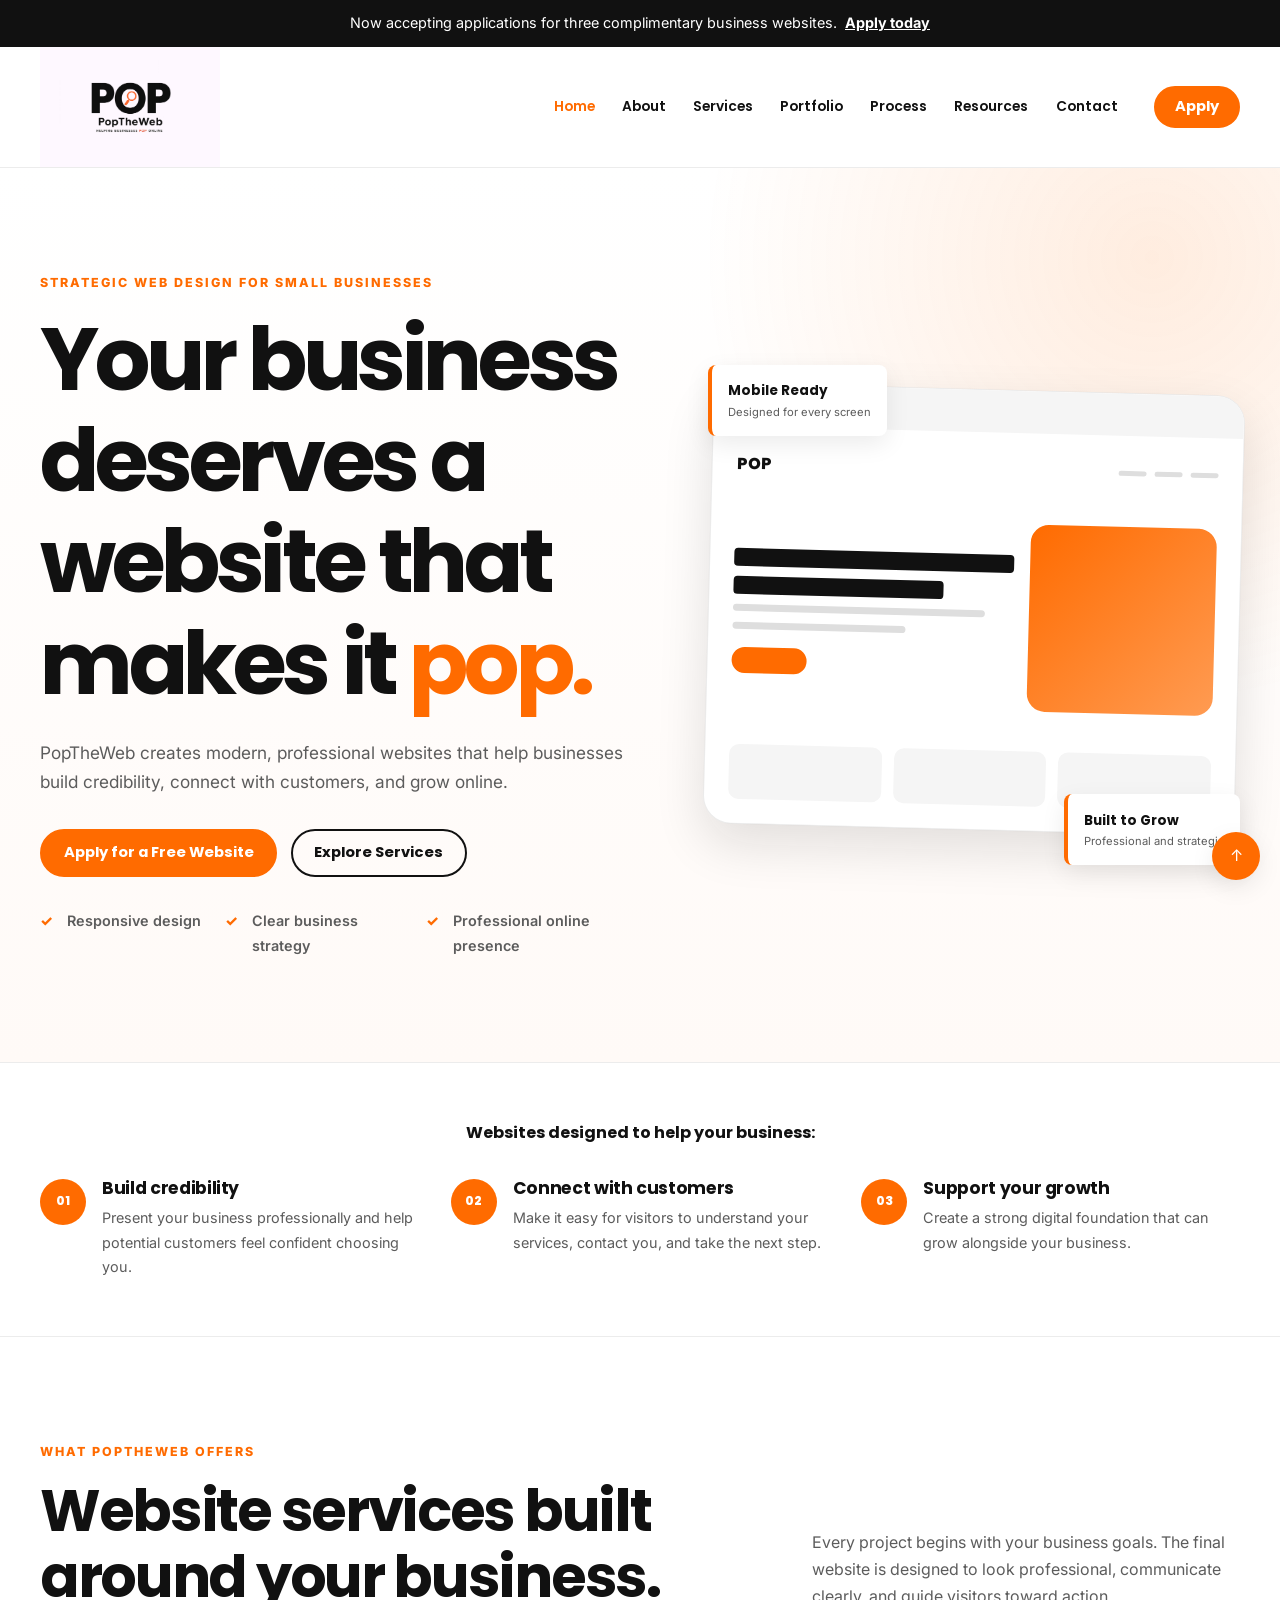
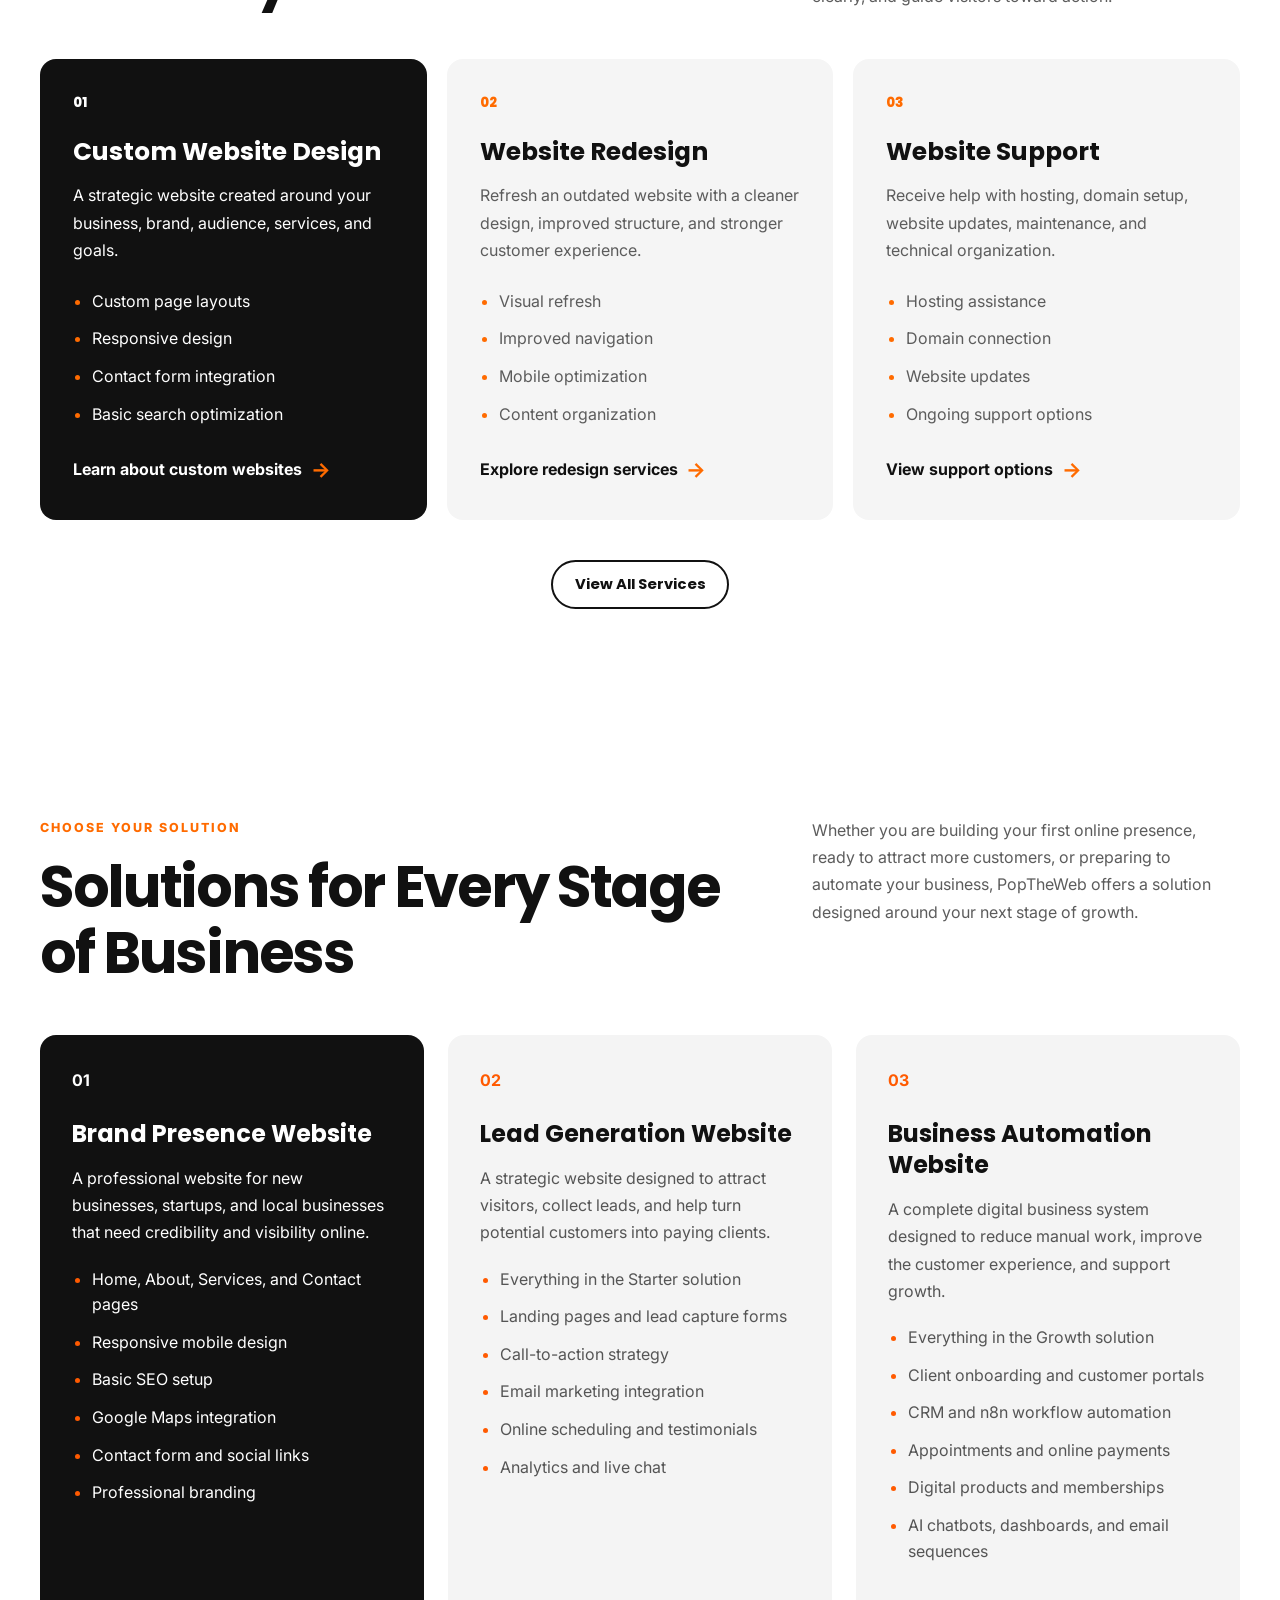
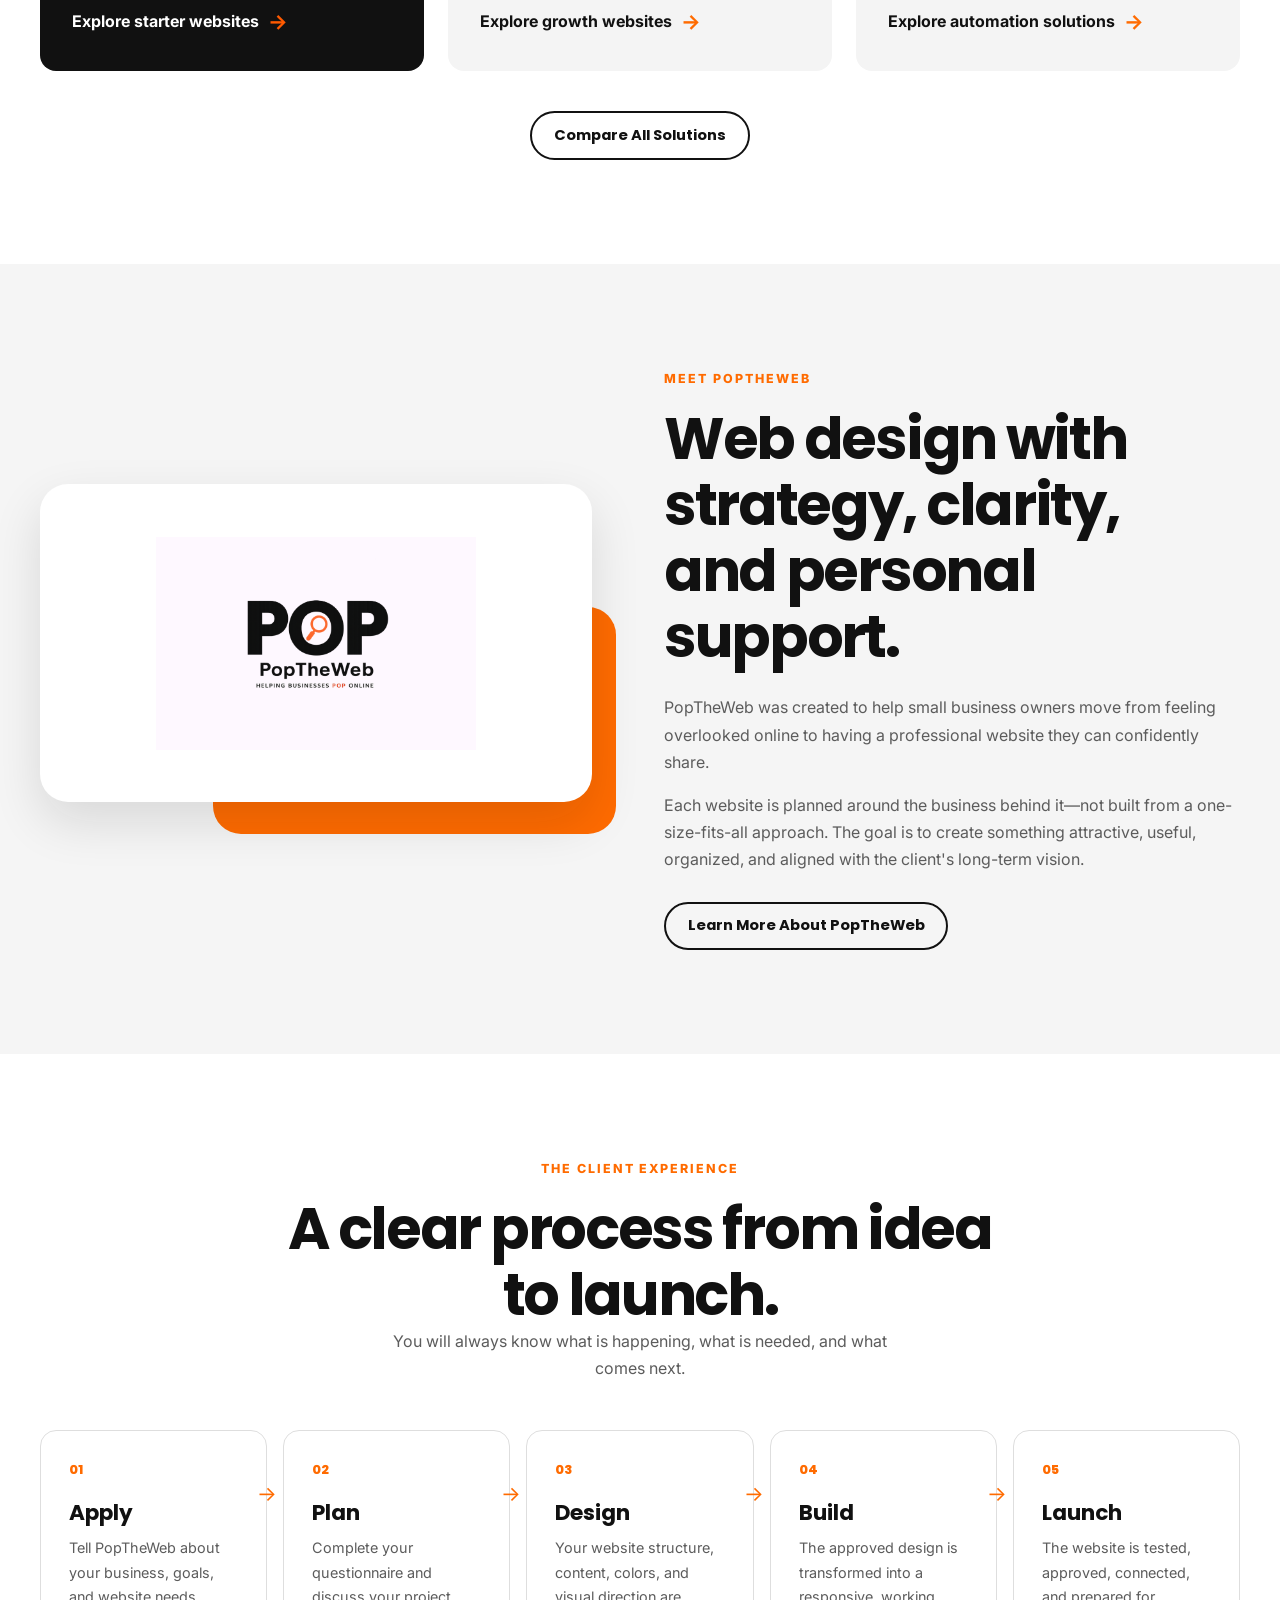
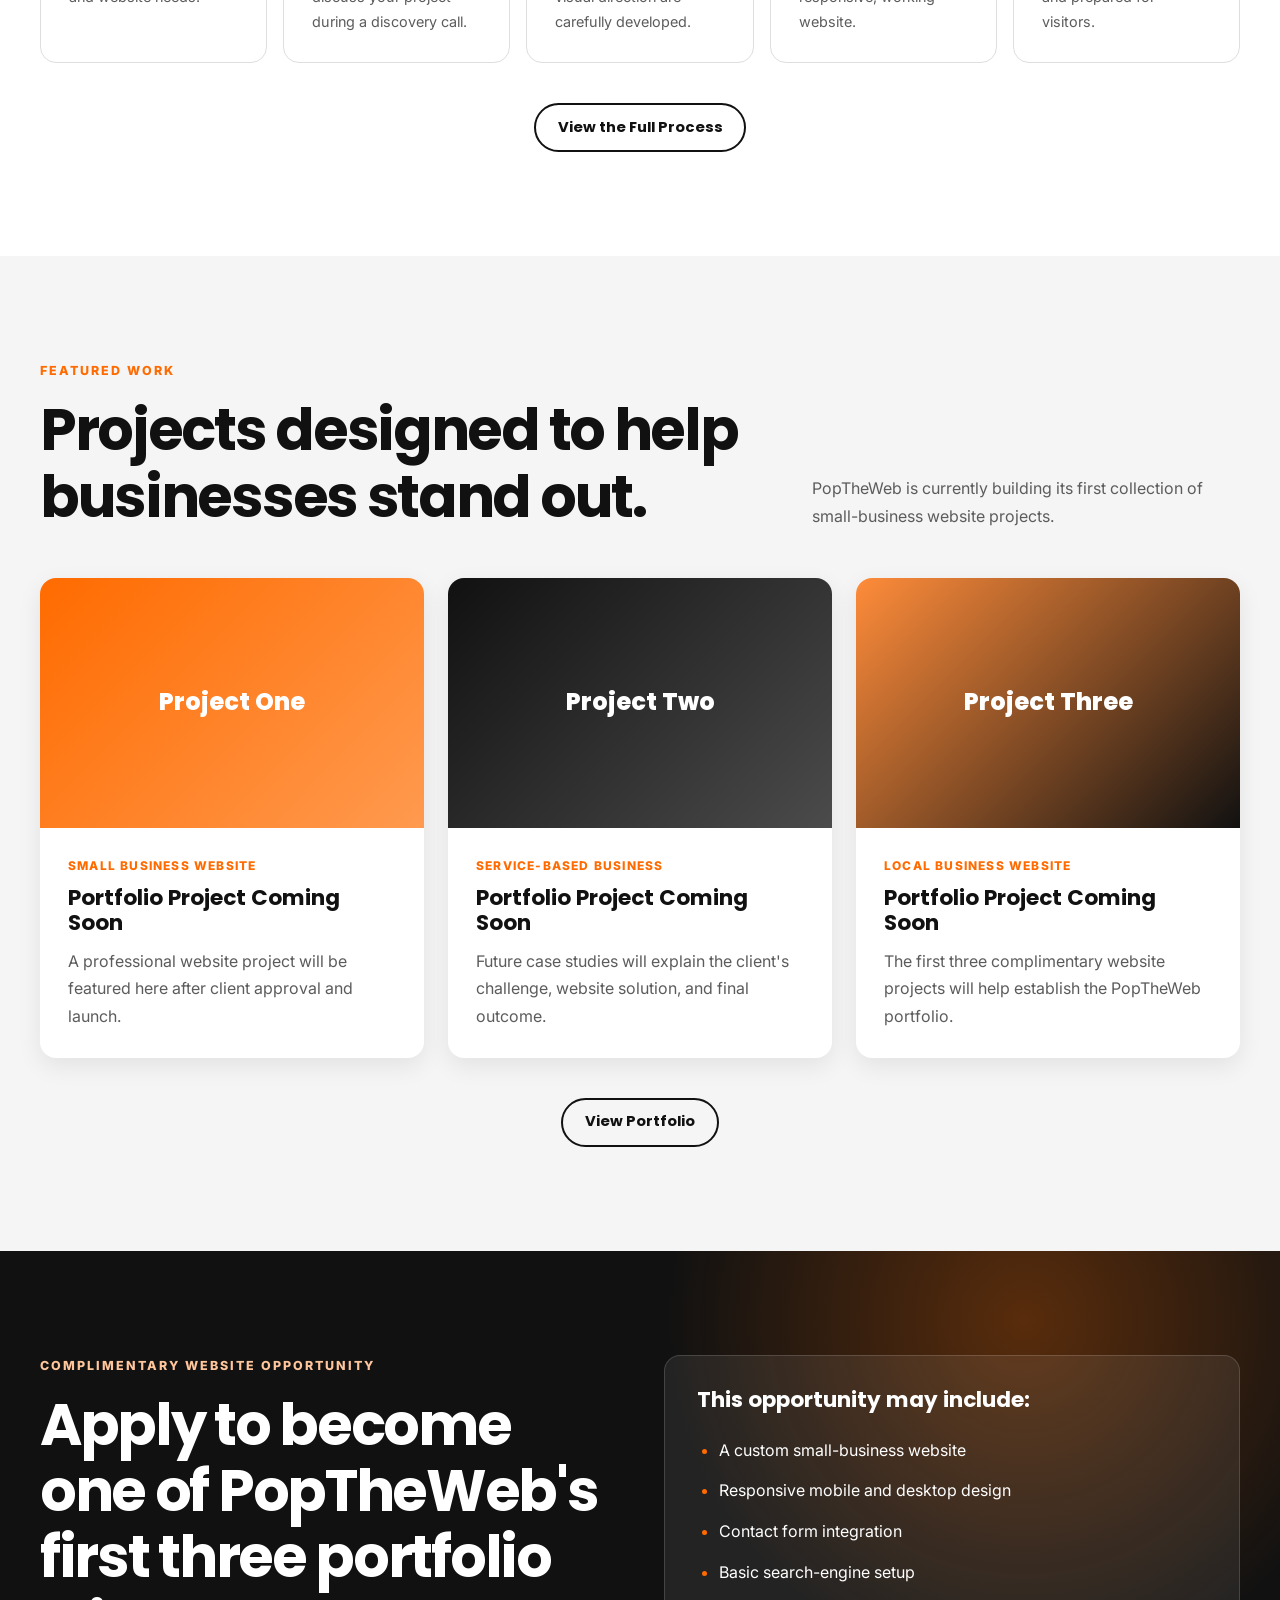
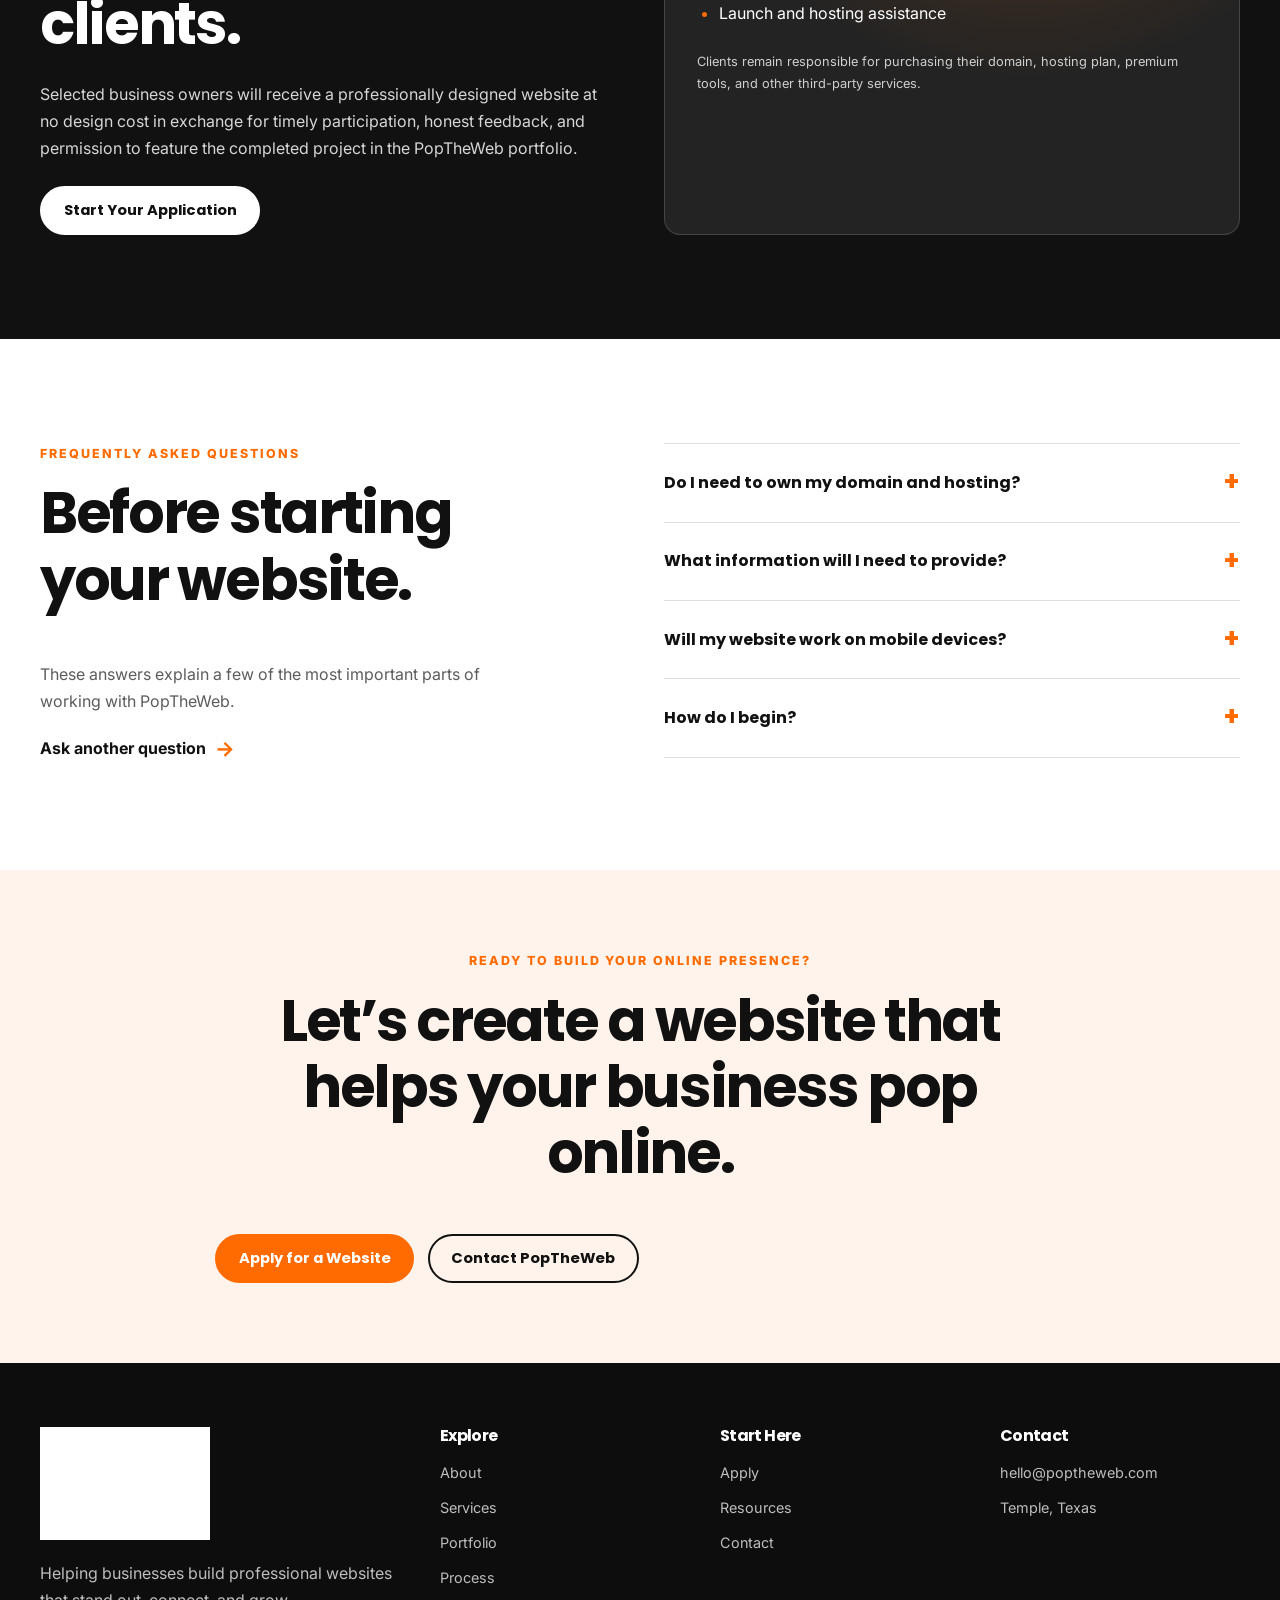
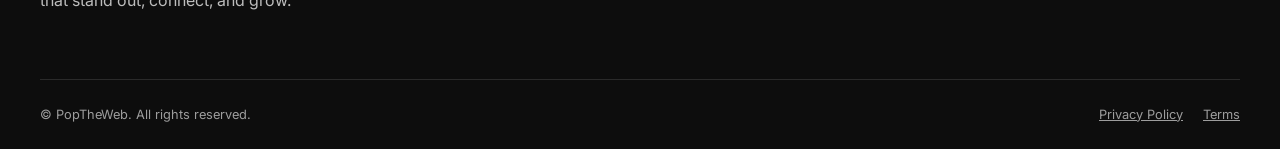
==== commit 8ab8366a: "changes" ====
--- a/index.html
+++ b/index.html
@@ -1,907 +1,907 @@
-<!DOCTYPE html>
-<html lang="en">
-
-<head>
-    <meta charset="UTF-8">
-
-    <meta name="viewport" content="width=device-width, initial-scale=1.0">
-
-    <meta name="description"
-        content="PopTheWeb creates modern, professional websites that help small businesses build credibility, attract customers, and grow online.">
-
-    <meta name="author" content="PopTheWeb">
-
-    <meta property="og:title" content="PopTheWeb | Helping Businesses Pop Online">
-
-    <meta property="og:description"
-        content="Professional websites designed to help small businesses stand out, connect with customers, and grow online.">
-
-    <meta property="og:type" content="website">
-
-    <meta property="og:image" content="images/poptheweb-logo.png">
-
-    <title>PopTheWeb | Helping Businesses Pop Online</title>
-
-    <link rel="preconnect" href="https://fonts.googleapis.com">
-
-    <link rel="preconnect" href="https://fonts.gstatic.com" crossorigin>
-
-    <link
-        href="https://fonts.googleapis.com/css2?family=Inter:wght@400;500;600;700&family=Poppins:wght@600;700;800&display=swap"
-        rel="stylesheet">
-
-    <link rel="icon" type="image/png" href="images/poptheweb-logo.png">
-    <link rel="icon" type="image/x-icon" href="images/favicon.ico">
-    <link rel="stylesheet" href="styles.css">
-
-    <script src="script.js" defer></script>
-</head>
-
-<body>
-    <a class="skip-link" href="#main-content">
-        Skip to main content
-    </a>
-
-    <div class="announcement-bar">
-        <div class="container">
-            <p>
-                Now accepting applications for three complimentary business websites.
-                <a href="#application">Apply today</a>
-            </p>
-        </div>
-    </div>
-
-    <header class="site-header">
-        <div class="container header-container">
-            <a class="logo-link" href="index.html" aria-label="PopTheWeb home page">
-                <img class="site-logo" src="images/poptheweb-logo.png" alt="PopTheWeb logo">
-            </a>
-
-            <button class="menu-button" id="menu-button" type="button" aria-label="Open navigation menu"
-                aria-controls="primary-navigation" aria-expanded="false">
-                <span class="menu-line"></span>
-                <span class="menu-line"></span>
-                <span class="menu-line"></span>
-            </button>
-
-            <nav class="primary-navigation" id="primary-navigation" aria-label="Primary navigation">
-                <ul class="navigation-list">
-                    <li>
-                        <a class="navigation-link active" href="index.html" aria-current="page">
-                            Home
-                        </a>
-                    </li>
-
-                    <li>
-                        <a class="navigation-link" href="about.html">
-                            About
-                        </a>
-                    </li>
-
-                    <li>
-                        <a class="navigation-link" href="services.html">
-                            Services
-                        </a>
-                    </li>
-
-                    <li>
-                        <a class="navigation-link" href="portfolio.html">
-                            Portfolio
-                        </a>
-                    </li>
-
-                    <li>
-                        <a class="navigation-link" href="process.html">
-                            Process
-                        </a>
-                    </li>
-
-                    <li>
-                        <a class="navigation-link" href="resources.html">
-                            Resources
-                        </a>
-                    </li>
-
-                    <li>
-                        <a class="navigation-link" href="contact.html">
-                            Contact
-                        </a>
-                    </li>
-                </ul>
-
-                <a class="button button-small" href="apply.html">
-                    Apply
-                </a>
-            </nav>
-        </div>
-    </header>
-
-    <main id="main-content">
-        <section class="hero-section">
-            <div class="container hero-layout">
-                <div class="hero-content">
-                    <p class="eyebrow">
-                        Strategic web design for small businesses
-                    </p>
-
-                    <h1>
-                        Your business deserves a website that makes it
-                        <span>pop.</span>
-                    </h1>
-
-                    <p class="hero-description">
-                        PopTheWeb creates modern, professional websites that help
-                        businesses build credibility, connect with customers, and
-                        grow online.
-                    </p>
-
-                    <div class="hero-buttons">
-                        <a class="button" href="apply.html">
-                            Apply for a Free Website
-                        </a>
-
-                        <a class="button button-secondary" href="#services">
-                            Explore Services
-                        </a>
-                    </div>
-
-                    <ul class="hero-benefits" aria-label="Website service benefits">
-                        <li>Responsive design</li>
-                        <li>Clear business strategy</li>
-                        <li>Professional online presence</li>
-                    </ul>
-                </div>
-
-                <div class="hero-visual" aria-hidden="true">
-                    <div class="browser-window">
-                        <div class="browser-toolbar">
-                            <span></span>
-                            <span></span>
-                            <span></span>
-                        </div>
-
-                        <div class="browser-content">
-                            <div class="browser-navigation">
-                                <div class="mock-logo">POP</div>
-
-                                <div class="mock-links">
-                                    <span></span>
-                                    <span></span>
-                                    <span></span>
-                                </div>
-                            </div>
-
-                            <div class="mock-hero">
-                                <div class="mock-text">
-                                    <span class="mock-heading"></span>
-                                    <span class="mock-heading short"></span>
-                                    <span class="mock-paragraph"></span>
-                                    <span class="mock-paragraph short"></span>
-                                    <span class="mock-button"></span>
-                                </div>
-
-                                <div class="mock-image"></div>
-                            </div>
-
-                            <div class="mock-cards">
-                                <span></span>
-                                <span></span>
-                                <span></span>
-                            </div>
-                        </div>
-                    </div>
-
-                    <div class="floating-card floating-card-top">
-                        <strong>Mobile Ready</strong>
-                        <span>Designed for every screen</span>
-                    </div>
-
-                    <div class="floating-card floating-card-bottom">
-                        <strong>Built to Grow</strong>
-                        <span>Professional and strategic</span>
-                    </div>
-                </div>
-            </div>
-        </section>
-
-        <section class="trust-section">
-            <div class="container">
-                <p class="trust-heading">
-                    Websites designed to help your business:
-                </p>
-
-                <div class="trust-grid">
-                    <article class="trust-item">
-                        <div class="icon-circle" aria-hidden="true">
-                            01
-                        </div>
-
-                        <div>
-                            <h2>Build credibility</h2>
-
-                            <p>
-                                Present your business professionally and help
-                                potential customers feel confident choosing you.
-                            </p>
-                        </div>
-                    </article>
-
-                    <article class="trust-item">
-                        <div class="icon-circle" aria-hidden="true">
-                            02
-                        </div>
-
-                        <div>
-                            <h2>Connect with customers</h2>
-
-                            <p>
-                                Make it easy for visitors to understand your
-                                services, contact you, and take the next step.
-                            </p>
-                        </div>
-                    </article>
-
-                    <article class="trust-item">
-                        <div class="icon-circle" aria-hidden="true">
-                            03
-                        </div>
-
-                        <div>
-                            <h2>Support your growth</h2>
-
-                            <p>
-                                Create a strong digital foundation that can grow
-                                alongside your business.
-                            </p>
-                        </div>
-                    </article>
-                </div>
-            </div>
-        </section>
-        <section class="services-section section" id="services">
-            <div class="container">
-                <div class="section-heading">
-                    <div>
-                        <p class="eyebrow">What PopTheWeb offers</p>
-
-                        <h2>
-                            Website services built around your business.
-                        </h2>
-                    </div>
-
-                    <p>
-                        Every project begins with your business goals. The final
-                        website is designed to look professional, communicate
-                        clearly, and guide visitors toward action.
-                    </p>
-                </div>
-
-                <div class="services-grid">
-                    <article class="service-card featured-service">
-                        <p class="service-number">01</p>
-
-                        <h3>Custom Website Design</h3>
-
-                        <p>
-                            A strategic website created around your business,
-                            brand, audience, services, and goals.
-                        </p>
-
-                        <ul>
-                            <li>Custom page layouts</li>
-                            <li>Responsive design</li>
-                            <li>Contact form integration</li>
-                            <li>Basic search optimization</li>
-                        </ul>
-
-                        <a class="text-link" href="services.html">
-                            Learn about custom websites
-                            <span aria-hidden="true">→</span>
-                        </a>
-                    </article>
-
-                    <article class="service-card">
-                        <p class="service-number">02</p>
-
-                        <h3>Website Redesign</h3>
-
-                        <p>
-                            Refresh an outdated website with a cleaner design,
-                            improved structure, and stronger customer experience.
-                        </p>
-
-                        <ul>
-                            <li>Visual refresh</li>
-                            <li>Improved navigation</li>
-                            <li>Mobile optimization</li>
-                            <li>Content organization</li>
-                        </ul>
-
-                        <a class="text-link" href="services.html">
-                            Explore redesign services
-                            <span aria-hidden="true">→</span>
-                        </a>
-                    </article>
-
-                    <article class="service-card">
-                        <p class="service-number">03</p>
-
-                        <h3>Website Support</h3>
-
-                        <p>
-                            Receive help with hosting, domain setup, website
-                            updates, maintenance, and technical organization.
-                        </p>
-
-                        <ul>
-                            <li>Hosting assistance</li>
-                            <li>Domain connection</li>
-                            <li>Website updates</li>
-                            <li>Ongoing support options</li>
-                        </ul>
-
-                        <a class="text-link" href="services.html">
-                            View support options
-                            <span aria-hidden="true">→</span>
-                        </a>
-                    </article>
-                </div>
-
-                <div class="centered-button">
-                    <a class="button button-secondary" href="services.html">
-                        View All Services
-                    </a>
-                </div>
-            </div>
-        </section>
-
-        <section class="solutions-section section">
-            <div class="container">
-                <div class="section-heading">
-                    <div>
-                        <p class="eyebrow">Choose Your Solution</p>
-
-                        <h2>
-                            Solutions for Every Stage of Business
-                        </h2>
-                    </div>
-
-                    <p>
-                        Whether you are building your first online presence, ready to
-                        attract more customers, or preparing to automate your business,
-                        PopTheWeb offers a solution designed around your next stage of
-                        growth.
-                    </p>
-                </div>
-
-                <div class="solutions-grid">
-                    <article class="solution-card featured-solution">
-                        <p class="solution-number">01</p>
-
-                        <h3>Brand Presence Website</h3>
-
-                        <p>
-                            A professional website for new businesses, startups, and
-                            local businesses that need credibility and visibility online.
-                        </p>
-
-                        <ul>
-                            <li>Home, About, Services, and Contact pages</li>
-                            <li>Responsive mobile design</li>
-                            <li>Basic SEO setup</li>
-                            <li>Google Maps integration</li>
-                            <li>Contact form and social links</li>
-                            <li>Professional branding</li>
-                        </ul>
-
-                        <a class="text-link" href="services.html">
-                            Explore starter websites
-                            <span aria-hidden="true">→</span>
-                        </a>
-                    </article>
-
-                    <article class="solution-card">
-                        <p class="solution-number">02</p>
-
-                        <h3>Lead Generation Website</h3>
-
-                        <p>
-                            A strategic website designed to attract visitors, collect
-                            leads, and help turn potential customers into paying clients.
-                        </p>
-
-                        <ul>
-                            <li>Everything in the Starter solution</li>
-                            <li>Landing pages and lead capture forms</li>
-                            <li>Call-to-action strategy</li>
-                            <li>Email marketing integration</li>
-                            <li>Online scheduling and testimonials</li>
-                            <li>Analytics and live chat</li>
-                        </ul>
-
-                        <a class="text-link" href="services.html">
-                            Explore growth websites
-                            <span aria-hidden="true">→</span>
-                        </a>
-                    </article>
-
-                    <article class="solution-card">
-                        <p class="solution-number">03</p>
-
-                        <h3>Business Automation Website</h3>
-
-                        <p>
-                            A complete digital business system designed to reduce manual
-                            work, improve the customer experience, and support growth.
-                        </p>
-
-                        <ul>
-                            <li>Everything in the Growth solution</li>
-                            <li>Client onboarding and customer portals</li>
-                            <li>CRM and n8n workflow automation</li>
-                            <li>Appointments and online payments</li>
-                            <li>Digital products and memberships</li>
-                            <li>AI chatbots, dashboards, and email sequences</li>
-                        </ul>
-
-                        <a class="text-link" href="contact.html">
-                            Explore automation solutions
-                            <span aria-hidden="true">→</span>
-                        </a>
-                    </article>
-                </div>
-
-                <div class="centered-button">
-                    <a class="button button-secondary" href="services.html">
-                        Compare All Solutions
-                    </a>
-                </div>
-            </div>
-        </section>
-        <section class="about-preview section">
-            <div class="container about-layout">
-                <div class="about-visual">
-                    <div class="about-logo-card">
-                        <img src="images/poptheweb2-logo.png" alt="PopTheWeb brand logo">
-                    </div>
-
-                    <div class="about-accent"></div>
-                </div>
-
-                <div class="about-content">
-                    <p class="eyebrow">Meet PopTheWeb</p>
-
-                    <h2>
-                        Web design with strategy, clarity, and personal support.
-                    </h2>
-
-                    <p>
-                        PopTheWeb was created to help small business owners move
-                        from feeling overlooked online to having a professional
-                        website they can confidently share.
-                    </p>
-
-                    <p>
-                        Each website is planned around the business behind it—not
-                        built from a one-size-fits-all approach. The goal is to
-                        create something attractive, useful, organized, and
-                        aligned with the client's long-term vision.
-                    </p>
-
-                    <a class="button button-secondary" href="about.html">
-                        Learn More About PopTheWeb
-                    </a>
-                </div>
-            </div>
-        </section>
-
-        <section class="process-section section">
-            <div class="container">
-                <div class="section-heading centered-heading">
-                    <div>
-                        <p class="eyebrow">The client experience</p>
-
-                        <h2>A clear process from idea to launch.</h2>
-                    </div>
-
-                    <p>
-                        You will always know what is happening, what is needed,
-                        and what comes next.
-                    </p>
-                </div>
-
-                <div class="process-grid">
-
-                    <article class="process-card">
-                        <span class="process-number">01</span>
-
-                        <h3>Apply</h3>
-
-                        <p>
-                            Tell PopTheWeb about your business, goals, and website
-                            needs.
-                        </p>
-                    </article>
-
-                    <article class="process-card">
-                        <span class="process-number">02</span>
-
-                        <h3>Plan</h3>
-
-                        <p>
-                            Complete your questionnaire and discuss your project
-                            during a discovery call.
-                        </p>
-                    </article>
-
-                    <article class="process-card">
-                        <span class="process-number">03</span>
-
-                        <h3>Design</h3>
-
-                        <p>
-                            Your website structure, content, colors, and visual
-                            direction are carefully developed.
-                        </p>
-                    </article>
-
-                    <article class="process-card">
-                        <span class="process-number">04</span>
-
-                        <h3>Build</h3>
-
-                        <p>
-                            The approved design is transformed into a responsive,
-                            working website.
-                        </p>
-                    </article>
-
-                    <article class="process-card">
-                        <span class="process-number">05</span>
-
-                        <h3>Launch</h3>
-
-                        <p>
-                            The website is tested, approved, connected, and
-                            prepared for visitors.
-                        </p>
-                    </article>
-
-                </div>
-
-                <div class="centered-button">
-                    <a class="button button-secondary" href="process.html">
-                        View the Full Process
-                    </a>
-                </div>
-            </div>
-        </section>
-
-        <section class="portfolio-section section">
-            <div class="container">
-
-                <div class="section-heading">
-                    <div>
-                        <p class="eyebrow">Featured work</p>
-
-                        <h2>
-                            Projects designed to help businesses stand out.
-                        </h2>
-                    </div>
-
-                    <p>
-                        PopTheWeb is currently building its first collection of
-                        small-business website projects.
-                    </p>
-                </div>
-
-                <div class="portfolio-grid">
-
-                    <article class="project-card">
-                        <div class="project-image project-image-one">
-                            <span>Project One</span>
-                        </div>
-
-                        <div class="project-content">
-                            <p class="project-category">
-                                Small Business Website
-                            </p>
-
-                            <h3>Portfolio Project Coming Soon</h3>
-
-                            <p>
-                                A professional website project will be featured
-                                here after client approval and launch.
-                            </p>
-                        </div>
-                    </article>
-
-                    <article class="project-card">
-                        <div class="project-image project-image-two">
-                            <span>Project Two</span>
-                        </div>
-
-                        <div class="project-content">
-                            <p class="project-category">
-                                Service-Based Business
-                            </p>
-
-                            <h3>Portfolio Project Coming Soon</h3>
-
-                            <p>
-                                Future case studies will explain the client's
-                                challenge, website solution, and final outcome.
-                            </p>
-                        </div>
-                    </article>
-
-                    <article class="project-card">
-                        <div class="project-image project-image-three">
-                            <span>Project Three</span>
-                        </div>
-
-                        <div class="project-content">
-                            <p class="project-category">
-                                Local Business Website
-                            </p>
-
-                            <h3>Portfolio Project Coming Soon</h3>
-
-                            <p>
-                                The first three complimentary website projects
-                                will help establish the PopTheWeb portfolio.
-                            </p>
-                        </div>
-                    </article>
-
-                </div>
-
-                <div class="centered-button">
-                    <a class="button button-secondary" href="portfolio.html">
-                        View Portfolio
-                    </a>
-                </div>
-
-            </div>
-        </section>
-        <section class="application-section section" id="application">
-            <div class="container application-layout">
-                <div class="application-content">
-                    <p class="eyebrow light-eyebrow">
-                        Complimentary website opportunity
-                    </p>
-
-                    <h2>
-                        Apply to become one of PopTheWeb's first three portfolio
-                        clients.
-                    </h2>
-
-                    <p>
-                        Selected business owners will receive a professionally
-                        designed website at no design cost in exchange for timely
-                        participation, honest feedback, and permission to feature
-                        the completed project in the PopTheWeb portfolio.
-                    </p>
-
-                    <a class="button button-light" href="apply.html">
-                        Start Your Application
-                    </a>
-                </div>
-
-                <div class="application-details">
-                    <h3>This opportunity may include:</h3>
-
-                    <ul>
-                        <li>A custom small-business website</li>
-                        <li>Responsive mobile and desktop design</li>
-                        <li>Contact form integration</li>
-                        <li>Basic search-engine setup</li>
-                        <li>Launch and hosting assistance</li>
-                    </ul>
-
-                    <p class="application-note">
-                        Clients remain responsible for purchasing their domain,
-                        hosting plan, premium tools, and other third-party
-                        services.
-                    </p>
-                </div>
-            </div>
-        </section>
-
-        <section class="faq-section section">
-            <div class="container faq-layout">
-                <div class="faq-introduction">
-                    <p class="eyebrow">Frequently asked questions</p>
-
-                    <h2>Before starting your website.</h2>
-
-                    <p>
-                        These answers explain a few of the most important parts of
-                        working with PopTheWeb.
-                    </p>
-
-                    <a class="text-link" href="contact.html">
-                        Ask another question
-                        <span aria-hidden="true">→</span>
-                    </a>
-                </div>
-
-                <div class="faq-list">
-                    <article class="faq-item">
-                        <h3>
-                            <button class="faq-question" type="button" aria-expanded="false">
-                                Do I need to own my domain and hosting?
-                                <span aria-hidden="true">+</span>
-                            </button>
-                        </h3>
-
-                        <div class="faq-answer" hidden>
-                            <p>
-                                Yes. Clients should own their domain and hosting
-                                account. PopTheWeb can guide you through purchasing
-                                and connecting both.
-                            </p>
-                        </div>
-                    </article>
-
-                    <article class="faq-item">
-                        <h3>
-                            <button class="faq-question" type="button" aria-expanded="false">
-                                What information will I need to provide?
-                                <span aria-hidden="true">+</span>
-                            </button>
-                        </h3>
-
-                        <div class="faq-answer" hidden>
-                            <p>
-                                You will provide business information, service
-                                details, contact information, branding materials,
-                                photos, written content, and timely feedback.
-                            </p>
-                        </div>
-                    </article>
-
-                    <article class="faq-item">
-                        <h3>
-                            <button class="faq-question" type="button" aria-expanded="false">
-                                Will my website work on mobile devices?
-                                <span aria-hidden="true">+</span>
-                            </button>
-                        </h3>
-
-                        <div class="faq-answer" hidden>
-                            <p>
-                                Yes. Each PopTheWeb project is designed to work
-                                across mobile phones, tablets, laptops, and desktop
-                                screens.
-                            </p>
-                        </div>
-                    </article>
-
-                    <article class="faq-item">
-                        <h3>
-                            <button class="faq-question" type="button" aria-expanded="false">
-                                How do I begin?
-                                <span aria-hidden="true">+</span>
-                            </button>
-                        </h3>
-
-                        <div class="faq-answer" hidden>
-                            <p>
-                                Begin by completing the application. Qualified
-                                applicants will receive instructions for the
-                                website questionnaire and discovery call.
-                            </p>
-                        </div>
-                    </article>
-                </div>
-            </div>
-        </section>
-
-        <section class="final-cta-section">
-            <div class="container final-cta-content">
-                <p class="eyebrow">Ready to build your online presence?</p>
-
-                <h2>
-                    Let’s create a website that helps your business pop online.
-                </h2>
-
-                <div class="final-cta-buttons">
-                    <a class="button" href="apply.html">
-                        Apply for a Website
-                    </a>
-
-                    <a class="button button-secondary" href="contact.html">
-                        Contact PopTheWeb
-                    </a>
-                </div>
-            </div>
-        </section>
-    </main>
-
-    <footer class="site-footer">
-        <div class="container footer-layout">
-            <div class="footer-brand">
-                <img class="footer-logo" src="images/poptheweb2-logo.png" alt="PopTheWeb">
-
-                <p>
-                    Helping businesses build professional websites that stand
-                    out, connect, and grow.
-                </p>
-            </div>
-
-            <div class="footer-column">
-                <h2>Explore</h2>
-
-                <ul>
-                    <li>
-                        <a href="about.html">About</a>
-                    </li>
-
-                    <li>
-                        <a href="services.html">Services</a>
-                    </li>
-
-                    <li>
-                        <a href="portfolio.html">Portfolio</a>
-                    </li>
-
-                    <li>
-                        <a href="process.html">Process</a>
-                    </li>
-                </ul>
-            </div>
-
-            <div class="footer-column">
-                <h2>Start Here</h2>
-
-                <ul>
-                    <li>
-                        <a href="apply.html">Apply</a>
-                    </li>
-
-                    <li>
-                        <a href="resources.html">Resources</a>
-                    </li>
-
-                    <li>
-                        <a href="contact.html">Contact</a>
-                    </li>
-                </ul>
-            </div>
-
-            <div class="footer-column">
-                <h2>Contact</h2>
-
-                <ul>
-                    <li>
-                        <a href="mailto:hello@poptheweb.com">
-                            hello@poptheweb.com
-                        </a>
-                    </li>
-
-                    <li>Temple, Texas</li>
-                </ul>
-            </div>
-        </div>
-
-        <div class="container footer-bottom">
-            <p>
-                &copy;
-                <span id="current-year"></span>
-                PopTheWeb. All rights reserved.
-            </p>
-
-            <div class="footer-legal">
-                <a href="#">Privacy Policy</a>
-                <a href="#">Terms</a>
-            </div>
-        </div>
-    </footer>
-
-    <button class="back-to-top" id="back-to-top" type="button" aria-label="Back to top" hidden>
-        ↑
-    </button>
-</body>
-
+<!DOCTYPE html>
+<html lang="en">
+
+<head>
+    <meta charset="UTF-8">
+
+    <meta name="viewport" content="width=device-width, initial-scale=1.0">
+
+    <meta name="description"
+        content="PopTheWeb creates modern, professional websites that help small businesses build credibility, attract customers, and grow online.">
+
+    <meta name="author" content="PopTheWeb">
+
+    <meta property="og:title" content="PopTheWeb | Helping Businesses Pop Online">
+
+    <meta property="og:description"
+        content="Professional websites designed to help small businesses stand out, connect with customers, and grow online.">
+
+    <meta property="og:type" content="website">
+
+    <meta property="og:image" content="images/poptheweb-logo.png">
+
+    <title>PopTheWeb | Helping Businesses Pop Online</title>
+
+    <link rel="preconnect" href="https://fonts.googleapis.com">
+
+    <link rel="preconnect" href="https://fonts.gstatic.com" crossorigin>
+
+    <link
+        href="https://fonts.googleapis.com/css2?family=Inter:wght@400;500;600;700&family=Poppins:wght@600;700;800&display=swap"
+        rel="stylesheet">
+
+    <link rel="icon" type="image/png" href="images/poptheweb3-logo.png">
+    <link rel="icon" type="image/x-icon" href="images/favicon.ico">
+    <link rel="stylesheet" href="styles.css">
+
+    <script src="script.js" defer></script>
+</head>
+
+<body>
+    <a class="skip-link" href="#main-content">
+        Skip to main content
+    </a>
+
+    <div class="announcement-bar">
+        <div class="container">
+            <p>
+                Now accepting applications for three complimentary business websites.
+                <a href="#application">Apply today</a>
+            </p>
+        </div>
+    </div>
+
+    <header class="site-header">
+        <div class="container header-container">
+            <a class="logo-link" href="index.html" aria-label="PopTheWeb home page">
+                <img class="site-logo" src="images/poptheweb2-logo.png" alt="PopTheWeb logo">
+            </a>
+
+            <button class="menu-button" id="menu-button" type="button" aria-label="Open navigation menu"
+                aria-controls="primary-navigation" aria-expanded="false">
+                <span class="menu-line"></span>
+                <span class="menu-line"></span>
+                <span class="menu-line"></span>
+            </button>
+
+            <nav class="primary-navigation" id="primary-navigation" aria-label="Primary navigation">
+                <ul class="navigation-list">
+                    <li>
+                        <a class="navigation-link active" href="index.html" aria-current="page">
+                            Home
+                        </a>
+                    </li>
+
+                    <li>
+                        <a class="navigation-link" href="about.html">
+                            About
+                        </a>
+                    </li>
+
+                    <li>
+                        <a class="navigation-link" href="services.html">
+                            Services
+                        </a>
+                    </li>
+
+                    <li>
+                        <a class="navigation-link" href="portfolio.html">
+                            Portfolio
+                        </a>
+                    </li>
+
+                    <li>
+                        <a class="navigation-link" href="process.html">
+                            Process
+                        </a>
+                    </li>
+
+                    <li>
+                        <a class="navigation-link" href="resources.html">
+                            Resources
+                        </a>
+                    </li>
+
+                    <li>
+                        <a class="navigation-link" href="contact.html">
+                            Contact
+                        </a>
+                    </li>
+                </ul>
+
+                <a class="button button-small" href="apply.html">
+                    Apply
+                </a>
+            </nav>
+        </div>
+    </header>
+
+    <main id="main-content">
+        <section class="hero-section">
+            <div class="container hero-layout">
+                <div class="hero-content">
+                    <p class="eyebrow">
+                        Strategic web design for small businesses
+                    </p>
+
+                    <h1>
+                        Your business deserves a website that makes it
+                        <span>pop.</span>
+                    </h1>
+
+                    <p class="hero-description">
+                        PopTheWeb creates modern, professional websites that help
+                        businesses build credibility, connect with customers, and
+                        grow online.
+                    </p>
+
+                    <div class="hero-buttons">
+                        <a class="button" href="apply.html">
+                            Apply for a Free Website
+                        </a>
+
+                        <a class="button button-secondary" href="#services">
+                            Explore Services
+                        </a>
+                    </div>
+
+                    <ul class="hero-benefits" aria-label="Website service benefits">
+                        <li>Responsive design</li>
+                        <li>Clear business strategy</li>
+                        <li>Professional online presence</li>
+                    </ul>
+                </div>
+
+                <div class="hero-visual" aria-hidden="true">
+                    <div class="browser-window">
+                        <div class="browser-toolbar">
+                            <span></span>
+                            <span></span>
+                            <span></span>
+                        </div>
+
+                        <div class="browser-content">
+                            <div class="browser-navigation">
+                                <div class="mock-logo">POP</div>
+
+                                <div class="mock-links">
+                                    <span></span>
+                                    <span></span>
+                                    <span></span>
+                                </div>
+                            </div>
+
+                            <div class="mock-hero">
+                                <div class="mock-text">
+                                    <span class="mock-heading"></span>
+                                    <span class="mock-heading short"></span>
+                                    <span class="mock-paragraph"></span>
+                                    <span class="mock-paragraph short"></span>
+                                    <span class="mock-button"></span>
+                                </div>
+
+                                <div class="mock-image"></div>
+                            </div>
+
+                            <div class="mock-cards">
+                                <span></span>
+                                <span></span>
+                                <span></span>
+                            </div>
+                        </div>
+                    </div>
+
+                    <div class="floating-card floating-card-top">
+                        <strong>Mobile Ready</strong>
+                        <span>Designed for every screen</span>
+                    </div>
+
+                    <div class="floating-card floating-card-bottom">
+                        <strong>Built to Grow</strong>
+                        <span>Professional and strategic</span>
+                    </div>
+                </div>
+            </div>
+        </section>
+
+        <section class="trust-section">
+            <div class="container">
+                <p class="trust-heading">
+                    Websites designed to help your business:
+                </p>
+
+                <div class="trust-grid">
+                    <article class="trust-item">
+                        <div class="icon-circle" aria-hidden="true">
+                            01
+                        </div>
+
+                        <div>
+                            <h2>Build credibility</h2>
+
+                            <p>
+                                Present your business professionally and help
+                                potential customers feel confident choosing you.
+                            </p>
+                        </div>
+                    </article>
+
+                    <article class="trust-item">
+                        <div class="icon-circle" aria-hidden="true">
+                            02
+                        </div>
+
+                        <div>
+                            <h2>Connect with customers</h2>
+
+                            <p>
+                                Make it easy for visitors to understand your
+                                services, contact you, and take the next step.
+                            </p>
+                        </div>
+                    </article>
+
+                    <article class="trust-item">
+                        <div class="icon-circle" aria-hidden="true">
+                            03
+                        </div>
+
+                        <div>
+                            <h2>Support your growth</h2>
+
+                            <p>
+                                Create a strong digital foundation that can grow
+                                alongside your business.
+                            </p>
+                        </div>
+                    </article>
+                </div>
+            </div>
+        </section>
+        <section class="services-section section" id="services">
+            <div class="container">
+                <div class="section-heading">
+                    <div>
+                        <p class="eyebrow">What PopTheWeb offers</p>
+
+                        <h2>
+                            Website services built around your business.
+                        </h2>
+                    </div>
+
+                    <p>
+                        Every project begins with your business goals. The final
+                        website is designed to look professional, communicate
+                        clearly, and guide visitors toward action.
+                    </p>
+                </div>
+
+                <div class="services-grid">
+                    <article class="service-card featured-service">
+                        <p class="service-number">01</p>
+
+                        <h3>Custom Website Design</h3>
+
+                        <p>
+                            A strategic website created around your business,
+                            brand, audience, services, and goals.
+                        </p>
+
+                        <ul>
+                            <li>Custom page layouts</li>
+                            <li>Responsive design</li>
+                            <li>Contact form integration</li>
+                            <li>Basic search optimization</li>
+                        </ul>
+
+                        <a class="text-link" href="services.html">
+                            Learn about custom websites
+                            <span aria-hidden="true">→</span>
+                        </a>
+                    </article>
+
+                    <article class="service-card">
+                        <p class="service-number">02</p>
+
+                        <h3>Website Redesign</h3>
+
+                        <p>
+                            Refresh an outdated website with a cleaner design,
+                            improved structure, and stronger customer experience.
+                        </p>
+
+                        <ul>
+                            <li>Visual refresh</li>
+                            <li>Improved navigation</li>
+                            <li>Mobile optimization</li>
+                            <li>Content organization</li>
+                        </ul>
+
+                        <a class="text-link" href="services.html">
+                            Explore redesign services
+                            <span aria-hidden="true">→</span>
+                        </a>
+                    </article>
+
+                    <article class="service-card">
+                        <p class="service-number">03</p>
+
+                        <h3>Website Support</h3>
+
+                        <p>
+                            Receive help with hosting, domain setup, website
+                            updates, maintenance, and technical organization.
+                        </p>
+
+                        <ul>
+                            <li>Hosting assistance</li>
+                            <li>Domain connection</li>
+                            <li>Website updates</li>
+                            <li>Ongoing support options</li>
+                        </ul>
+
+                        <a class="text-link" href="services.html">
+                            View support options
+                            <span aria-hidden="true">→</span>
+                        </a>
+                    </article>
+                </div>
+
+                <div class="centered-button">
+                    <a class="button button-secondary" href="services.html">
+                        View All Services
+                    </a>
+                </div>
+            </div>
+        </section>
+
+        <section class="solutions-section section">
+            <div class="container">
+                <div class="section-heading">
+                    <div>
+                        <p class="eyebrow">Choose Your Solution</p>
+
+                        <h2>
+                            Solutions for Every Stage of Business
+                        </h2>
+                    </div>
+
+                    <p>
+                        Whether you are building your first online presence, ready to
+                        attract more customers, or preparing to automate your business,
+                        PopTheWeb offers a solution designed around your next stage of
+                        growth.
+                    </p>
+                </div>
+
+                <div class="solutions-grid">
+                    <article class="solution-card featured-solution">
+                        <p class="solution-number">01</p>
+
+                        <h3>Brand Presence Website</h3>
+
+                        <p>
+                            A professional website for new businesses, startups, and
+                            local businesses that need credibility and visibility online.
+                        </p>
+
+                        <ul>
+                            <li>Home, About, Services, and Contact pages</li>
+                            <li>Responsive mobile design</li>
+                            <li>Basic SEO setup</li>
+                            <li>Google Maps integration</li>
+                            <li>Contact form and social links</li>
+                            <li>Professional branding</li>
+                        </ul>
+
+                        <a class="text-link" href="services.html">
+                            Explore starter websites
+                            <span aria-hidden="true">→</span>
+                        </a>
+                    </article>
+
+                    <article class="solution-card">
+                        <p class="solution-number">02</p>
+
+                        <h3>Lead Generation Website</h3>
+
+                        <p>
+                            A strategic website designed to attract visitors, collect
+                            leads, and help turn potential customers into paying clients.
+                        </p>
+
+                        <ul>
+                            <li>Everything in the Starter solution</li>
+                            <li>Landing pages and lead capture forms</li>
+                            <li>Call-to-action strategy</li>
+                            <li>Email marketing integration</li>
+                            <li>Online scheduling and testimonials</li>
+                            <li>Analytics and live chat</li>
+                        </ul>
+
+                        <a class="text-link" href="services.html">
+                            Explore growth websites
+                            <span aria-hidden="true">→</span>
+                        </a>
+                    </article>
+
+                    <article class="solution-card">
+                        <p class="solution-number">03</p>
+
+                        <h3>Business Automation Website</h3>
+
+                        <p>
+                            A complete digital business system designed to reduce manual
+                            work, improve the customer experience, and support growth.
+                        </p>
+
+                        <ul>
+                            <li>Everything in the Growth solution</li>
+                            <li>Client onboarding and customer portals</li>
+                            <li>CRM and n8n workflow automation</li>
+                            <li>Appointments and online payments</li>
+                            <li>Digital products and memberships</li>
+                            <li>AI chatbots, dashboards, and email sequences</li>
+                        </ul>
+
+                        <a class="text-link" href="contact.html">
+                            Explore automation solutions
+                            <span aria-hidden="true">→</span>
+                        </a>
+                    </article>
+                </div>
+
+                <div class="centered-button">
+                    <a class="button button-secondary" href="services.html">
+                        Compare All Solutions
+                    </a>
+                </div>
+            </div>
+        </section>
+        <section class="about-preview section">
+            <div class="container about-layout">
+                <div class="about-visual">
+                    <div class="about-logo-card">
+                        <img src="images/poptheweb2-logo.png" alt="PopTheWeb brand logo">
+                    </div>
+
+                    <div class="about-accent"></div>
+                </div>
+
+                <div class="about-content">
+                    <p class="eyebrow">Meet PopTheWeb</p>
+
+                    <h2>
+                        Web design with strategy, clarity, and personal support.
+                    </h2>
+
+                    <p>
+                        PopTheWeb was created to help small business owners move
+                        from feeling overlooked online to having a professional
+                        website they can confidently share.
+                    </p>
+
+                    <p>
+                        Each website is planned around the business behind it—not
+                        built from a one-size-fits-all approach. The goal is to
+                        create something attractive, useful, organized, and
+                        aligned with the client's long-term vision.
+                    </p>
+
+                    <a class="button button-secondary" href="about.html">
+                        Learn More About PopTheWeb
+                    </a>
+                </div>
+            </div>
+        </section>
+
+        <section class="process-section section">
+            <div class="container">
+                <div class="section-heading centered-heading">
+                    <div>
+                        <p class="eyebrow">The client experience</p>
+
+                        <h2>A clear process from idea to launch.</h2>
+                    </div>
+
+                    <p>
+                        You will always know what is happening, what is needed,
+                        and what comes next.
+                    </p>
+                </div>
+
+                <div class="process-grid">
+
+                    <article class="process-card">
+                        <span class="process-number">01</span>
+
+                        <h3>Apply</h3>
+
+                        <p>
+                            Tell PopTheWeb about your business, goals, and website
+                            needs.
+                        </p>
+                    </article>
+
+                    <article class="process-card">
+                        <span class="process-number">02</span>
+
+                        <h3>Plan</h3>
+
+                        <p>
+                            Complete your questionnaire and discuss your project
+                            during a discovery call.
+                        </p>
+                    </article>
+
+                    <article class="process-card">
+                        <span class="process-number">03</span>
+
+                        <h3>Design</h3>
+
+                        <p>
+                            Your website structure, content, colors, and visual
+                            direction are carefully developed.
+                        </p>
+                    </article>
+
+                    <article class="process-card">
+                        <span class="process-number">04</span>
+
+                        <h3>Build</h3>
+
+                        <p>
+                            The approved design is transformed into a responsive,
+                            working website.
+                        </p>
+                    </article>
+
+                    <article class="process-card">
+                        <span class="process-number">05</span>
+
+                        <h3>Launch</h3>
+
+                        <p>
+                            The website is tested, approved, connected, and
+                            prepared for visitors.
+                        </p>
+                    </article>
+
+                </div>
+
+                <div class="centered-button">
+                    <a class="button button-secondary" href="process.html">
+                        View the Full Process
+                    </a>
+                </div>
+            </div>
+        </section>
+
+        <section class="portfolio-section section">
+            <div class="container">
+
+                <div class="section-heading">
+                    <div>
+                        <p class="eyebrow">Featured work</p>
+
+                        <h2>
+                            Projects designed to help businesses stand out.
+                        </h2>
+                    </div>
+
+                    <p>
+                        PopTheWeb is currently building its first collection of
+                        small-business website projects.
+                    </p>
+                </div>
+
+                <div class="portfolio-grid">
+
+                    <article class="project-card">
+                        <div class="project-image project-image-one">
+                            <span>Project One</span>
+                        </div>
+
+                        <div class="project-content">
+                            <p class="project-category">
+                                Small Business Website
+                            </p>
+
+                            <h3>Portfolio Project Coming Soon</h3>
+
+                            <p>
+                                A professional website project will be featured
+                                here after client approval and launch.
+                            </p>
+                        </div>
+                    </article>
+
+                    <article class="project-card">
+                        <div class="project-image project-image-two">
+                            <span>Project Two</span>
+                        </div>
+
+                        <div class="project-content">
+                            <p class="project-category">
+                                Service-Based Business
+                            </p>
+
+                            <h3>Portfolio Project Coming Soon</h3>
+
+                            <p>
+                                Future case studies will explain the client's
+                                challenge, website solution, and final outcome.
+                            </p>
+                        </div>
+                    </article>
+
+                    <article class="project-card">
+                        <div class="project-image project-image-three">
+                            <span>Project Three</span>
+                        </div>
+
+                        <div class="project-content">
+                            <p class="project-category">
+                                Local Business Website
+                            </p>
+
+                            <h3>Portfolio Project Coming Soon</h3>
+
+                            <p>
+                                The first three complimentary website projects
+                                will help establish the PopTheWeb portfolio.
+                            </p>
+                        </div>
+                    </article>
+
+                </div>
+
+                <div class="centered-button">
+                    <a class="button button-secondary" href="portfolio.html">
+                        View Portfolio
+                    </a>
+                </div>
+
+            </div>
+        </section>
+        <section class="application-section section" id="application">
+            <div class="container application-layout">
+                <div class="application-content">
+                    <p class="eyebrow light-eyebrow">
+                        Complimentary website opportunity
+                    </p>
+
+                    <h2>
+                        Apply to become one of PopTheWeb's first three portfolio
+                        clients.
+                    </h2>
+
+                    <p>
+                        Selected business owners will receive a professionally
+                        designed website at no design cost in exchange for timely
+                        participation, honest feedback, and permission to feature
+                        the completed project in the PopTheWeb portfolio.
+                    </p>
+
+                    <a class="button button-light" href="apply.html">
+                        Start Your Application
+                    </a>
+                </div>
+
+                <div class="application-details">
+                    <h3>This opportunity may include:</h3>
+
+                    <ul>
+                        <li>A custom small-business website</li>
+                        <li>Responsive mobile and desktop design</li>
+                        <li>Contact form integration</li>
+                        <li>Basic search-engine setup</li>
+                        <li>Launch and hosting assistance</li>
+                    </ul>
+
+                    <p class="application-note">
+                        Clients remain responsible for purchasing their domain,
+                        hosting plan, premium tools, and other third-party
+                        services.
+                    </p>
+                </div>
+            </div>
+        </section>
+
+        <section class="faq-section section">
+            <div class="container faq-layout">
+                <div class="faq-introduction">
+                    <p class="eyebrow">Frequently asked questions</p>
+
+                    <h2>Before starting your website.</h2>
+
+                    <p>
+                        These answers explain a few of the most important parts of
+                        working with PopTheWeb.
+                    </p>
+
+                    <a class="text-link" href="contact.html">
+                        Ask another question
+                        <span aria-hidden="true">→</span>
+                    </a>
+                </div>
+
+                <div class="faq-list">
+                    <article class="faq-item">
+                        <h3>
+                            <button class="faq-question" type="button" aria-expanded="false">
+                                Do I need to own my domain and hosting?
+                                <span aria-hidden="true">+</span>
+                            </button>
+                        </h3>
+
+                        <div class="faq-answer" hidden>
+                            <p>
+                                Yes. Clients should own their domain and hosting
+                                account. PopTheWeb can guide you through purchasing
+                                and connecting both.
+                            </p>
+                        </div>
+                    </article>
+
+                    <article class="faq-item">
+                        <h3>
+                            <button class="faq-question" type="button" aria-expanded="false">
+                                What information will I need to provide?
+                                <span aria-hidden="true">+</span>
+                            </button>
+                        </h3>
+
+                        <div class="faq-answer" hidden>
+                            <p>
+                                You will provide business information, service
+                                details, contact information, branding materials,
+                                photos, written content, and timely feedback.
+                            </p>
+                        </div>
+                    </article>
+
+                    <article class="faq-item">
+                        <h3>
+                            <button class="faq-question" type="button" aria-expanded="false">
+                                Will my website work on mobile devices?
+                                <span aria-hidden="true">+</span>
+                            </button>
+                        </h3>
+
+                        <div class="faq-answer" hidden>
+                            <p>
+                                Yes. Each PopTheWeb project is designed to work
+                                across mobile phones, tablets, laptops, and desktop
+                                screens.
+                            </p>
+                        </div>
+                    </article>
+
+                    <article class="faq-item">
+                        <h3>
+                            <button class="faq-question" type="button" aria-expanded="false">
+                                How do I begin?
+                                <span aria-hidden="true">+</span>
+                            </button>
+                        </h3>
+
+                        <div class="faq-answer" hidden>
+                            <p>
+                                Begin by completing the application. Qualified
+                                applicants will receive instructions for the
+                                website questionnaire and discovery call.
+                            </p>
+                        </div>
+                    </article>
+                </div>
+            </div>
+        </section>
+
+        <section class="final-cta-section">
+            <div class="container final-cta-content">
+                <p class="eyebrow">Ready to build your online presence?</p>
+
+                <h2>
+                    Let’s create a website that helps your business pop online.
+                </h2>
+
+                <div class="final-cta-buttons">
+                    <a class="button" href="apply.html">
+                        Apply for a Website
+                    </a>
+
+                    <a class="button button-secondary" href="contact.html">
+                        Contact PopTheWeb
+                    </a>
+                </div>
+            </div>
+        </section>
+    </main>
+
+    <footer class="site-footer">
+        <div class="container footer-layout">
+            <div class="footer-brand">
+                <img class="footer-logo" src="images/poptheweb2-logo.png" alt="PopTheWeb">
+
+                <p>
+                    Helping businesses build professional websites that stand
+                    out, connect, and grow.
+                </p>
+            </div>
+
+            <div class="footer-column">
+                <h2>Explore</h2>
+
+                <ul>
+                    <li>
+                        <a href="about.html">About</a>
+                    </li>
+
+                    <li>
+                        <a href="services.html">Services</a>
+                    </li>
+
+                    <li>
+                        <a href="portfolio.html">Portfolio</a>
+                    </li>
+
+                    <li>
+                        <a href="process.html">Process</a>
+                    </li>
+                </ul>
+            </div>
+
+            <div class="footer-column">
+                <h2>Start Here</h2>
+
+                <ul>
+                    <li>
+                        <a href="apply.html">Apply</a>
+                    </li>
+
+                    <li>
+                        <a href="resources.html">Resources</a>
+                    </li>
+
+                    <li>
+                        <a href="contact.html">Contact</a>
+                    </li>
+                </ul>
+            </div>
+
+            <div class="footer-column">
+                <h2>Contact</h2>
+
+                <ul>
+                    <li>
+                        <a href="mailto:hello@poptheweb.com">
+                            hello@poptheweb.com
+                        </a>
+                    </li>
+
+                    <li>Temple, Texas</li>
+                </ul>
+            </div>
+        </div>
+
+        <div class="container footer-bottom">
+            <p>
+                &copy;
+                <span id="current-year"></span>
+                PopTheWeb. All rights reserved.
+            </p>
+
+            <div class="footer-legal">
+                <a href="#">Privacy Policy</a>
+                <a href="#">Terms</a>
+            </div>
+        </div>
+    </footer>
+
+    <button class="back-to-top" id="back-to-top" type="button" aria-label="Back to top" hidden>
+        ↑
+    </button>
+</body>
+
 </html>
--- a/styles.css
+++ b/styles.css
@@ -1,1423 +1,2848 @@
-:root {
-    --color-black: #111111;
-    --color-orange: #ff6b00;
-    --color-orange-dark: #d95700;
-    --color-white: #ffffff;
-    --color-light-gray: #f5f5f5;
-    --color-medium-gray: #dedede;
-    --color-dark-gray: #5c5c5c;
-    --color-soft-orange: #fff3eb;
-    --color-footer: #0d0d0d;
-
-    --font-heading: "Poppins", sans-serif;
-    --font-body: "Inter", sans-serif;
-
-    --container-width: 1200px;
-
-    --radius-small: 8px;
-    --radius-medium: 16px;
-    --radius-large: 28px;
-
-    --shadow-small: 0 8px 24px rgba(17, 17, 17, 0.08);
-    --shadow-medium: 0 20px 50px rgba(17, 17, 17, 0.12);
-
-    --transition: 0.25s ease;
-}
-
-/* Reset */
-
-*,
-*::before,
-*::after {
-    box-sizing: border-box;
-}
-
-html {
-    scroll-behavior: smooth;
-}
-
-body {
-    margin: 0;
-    color: var(--color-black);
-    background-color: var(--color-white);
-    font-family: var(--font-body);
-    font-size: 1rem;
-    line-height: 1.7;
-}
-
-body.menu-open {
-    overflow: hidden;
-}
-
-img {
-    display: block;
-    max-width: 100%;
-}
-
-button,
-input,
-textarea,
-select {
-    font: inherit;
-}
-
-button,
-a {
-    -webkit-tap-highlight-color: transparent;
-}
-
-a {
-    color: inherit;
-}
-
-ul {
-    margin: 0;
-    padding: 0;
-}
-
-h1,
-h2,
-h3,
-p {
-    margin-top: 0;
-}
-
-h1,
-h2,
-h3 {
-    font-family: var(--font-heading);
-    line-height: 1.15;
-}
-
-h1 {
-    font-size: clamp(2.5rem, 8vw, 5.5rem);
-    letter-spacing: -0.05em;
-}
-
-h2 {
-    font-size: clamp(2rem, 5vw, 3.6rem);
-    letter-spacing: -0.04em;
-}
-
-h3 {
-    font-size: 1.35rem;
-}
-
-p {
-    color: var(--color-dark-gray);
-}
-
-/* Accessibility */
-
-.skip-link {
-    position: fixed;
-    top: 1rem;
-    left: 1rem;
-    z-index: 9999;
-    padding: 0.8rem 1rem;
-    color: var(--color-white);
-    background-color: var(--color-black);
-    border-radius: var(--radius-small);
-    transform: translateY(-150%);
-    transition: transform var(--transition);
-}
-
-.skip-link:focus {
-    transform: translateY(0);
-}
-
-a:focus-visible,
-button:focus-visible {
-    outline: 3px solid var(--color-orange);
-    outline-offset: 4px;
-}
-
-/* Reusable Layout */
-
-.container {
-    width: min(calc(100% - 2rem), var(--container-width));
-    margin-inline: auto;
-}
-
-.section {
-    padding-block: 5rem;
-}
-
-.eyebrow {
-    margin-bottom: 1rem;
-    color: var(--color-orange);
-    font-size: 0.78rem;
-    font-weight: 800;
-    letter-spacing: 0.16em;
-    text-transform: uppercase;
-}
-
-.light-eyebrow {
-    color: #ffc69c;
-}
-
-.section-heading {
-    display: grid;
-    gap: 1.5rem;
-    margin-bottom: 3rem;
-}
-
-.section-heading h2 {
-    max-width: 720px;
-    margin-bottom: 0;
-}
-
-.section-heading>p {
-    max-width: 520px;
-    margin-bottom: 0;
-}
-
-.centered-heading {
-    text-align: center;
-}
-
-.centered-heading h2,
-.centered-heading p {
-    margin-inline: auto;
-}
-
-.centered-button {
-    display: flex;
-    justify-content: center;
-    margin-top: 2.5rem;
-}
-
-/* Buttons */
-
-.button {
-    display: inline-flex;
-    min-height: 48px;
-    align-items: center;
-    justify-content: center;
-    padding: 0.85rem 1.35rem;
-    color: var(--color-white);
-    background-color: var(--color-orange);
-    border: 2px solid var(--color-orange);
-    border-radius: 999px;
-    font-family: var(--font-heading);
-    font-size: 0.92rem;
-    font-weight: 700;
-    line-height: 1.2;
-    text-align: center;
-    text-decoration: none;
-    transition:
-        color var(--transition),
-        background-color var(--transition),
-        border-color var(--transition),
-        transform var(--transition),
-        box-shadow var(--transition);
-}
-
-.button:hover {
-    background-color: var(--color-orange-dark);
-    border-color: var(--color-orange-dark);
-    box-shadow: 0 12px 24px rgba(255, 107, 0, 0.24);
-    transform: translateY(-2px);
-}
-
-.button-secondary {
-    color: var(--color-black);
-    background-color: transparent;
-    border-color: var(--color-black);
-}
-
-.button-secondary:hover {
-    color: var(--color-white);
-    background-color: var(--color-black);
-    border-color: var(--color-black);
-    box-shadow: none;
-}
-
-.button-light {
-    color: var(--color-black);
-    background-color: var(--color-white);
-    border-color: var(--color-white);
-}
-
-.button-light:hover {
-    color: var(--color-white);
-    background-color: transparent;
-    border-color: var(--color-white);
-}
-
-.button-small {
-    min-height: 42px;
-    padding: 0.65rem 1.2rem;
-}
-
-.text-link {
-    display: inline-flex;
-    align-items: center;
-    gap: 0.55rem;
-    color: var(--color-black);
-    font-weight: 700;
-    text-decoration: none;
-}
-
-.text-link span {
-    color: var(--color-orange);
-    font-size: 1.3rem;
-    transition: transform var(--transition);
-}
-
-.text-link:hover span {
-    transform: translateX(5px);
-}
-
-/* Announcement Bar */
-
-.announcement-bar {
-    padding-block: 0.7rem;
-    color: var(--color-white);
-    background-color: var(--color-black);
-    text-align: center;
-}
-
-.announcement-bar p {
-    margin: 0;
-    color: var(--color-white);
-    font-size: 0.84rem;
-}
-
-.announcement-bar a {
-    margin-left: 0.25rem;
-    color: var(--color-white);
-    font-weight: 700;
-}
-
-/* Header */
-
-.site-header {
-    position: sticky;
-    top: 0;
-    z-index: 1000;
-    background-color: rgba(255, 255, 255, 0.96);
-    border-bottom: 1px solid rgba(17, 17, 17, 0.08);
-    backdrop-filter: blur(14px);
-}
-
-.header-container {
-    display: flex;
-    min-height: 76px;
-    align-items: center;
-    justify-content: space-between;
-    gap: 1.5rem;
-}
-
-.logo-link {
-    display: inline-flex;
-    align-items: center;
-}
-
-.site-logo {
-    width: 155px;
-    height: auto;
-}
-
-.menu-button {
-    display: flex;
-    width: 48px;
-    height: 48px;
-    flex-direction: column;
-    align-items: center;
-    justify-content: center;
-    gap: 5px;
-    padding: 0;
-    background: transparent;
-    border: 1px solid var(--color-medium-gray);
-    border-radius: 50%;
-    cursor: pointer;
-}
-
-.menu-line {
-    width: 21px;
-    height: 2px;
-    background-color: var(--color-black);
-    transition:
-        transform var(--transition),
-        opacity var(--transition);
-}
-
-.menu-button.open .menu-line:nth-child(1) {
-    transform: translateY(7px) rotate(45deg);
-}
-
-.menu-button.open .menu-line:nth-child(2) {
-    opacity: 0;
-}
-
-.menu-button.open .menu-line:nth-child(3) {
-    transform: translateY(-7px) rotate(-45deg);
-}
-
-.primary-navigation {
-    position: fixed;
-    inset: 0;
-    top: 117px;
-    display: none;
-    flex-direction: column;
-    align-items: stretch;
-    gap: 1.5rem;
-    padding: 2rem;
-    background-color: var(--color-white);
-}
-
-.primary-navigation.open {
-    display: flex;
-}
-
-.navigation-list {
-    display: flex;
-    flex-direction: column;
-    gap: 0.25rem;
-    list-style: none;
-}
-
-.navigation-link {
-    display: block;
-    padding: 0.85rem;
-    border-radius: var(--radius-small);
-    font-family: var(--font-heading);
-    font-size: 1.1rem;
-    font-weight: 600;
-    text-decoration: none;
-}
-
-.navigation-link:hover,
-.navigation-link.active {
-    color: var(--color-orange);
-    background-color: var(--color-soft-orange);
-}
-
-/* Hero */
-
-.hero-section {
-    overflow: hidden;
-    padding-block: 4.5rem;
-    background:
-        radial-gradient(circle at 90% 10%,
-            rgba(255, 107, 0, 0.12),
-            transparent 32%),
-        linear-gradient(180deg, #ffffff 0%, #fffaf7 100%);
-}
-
-.hero-layout {
-    display: grid;
-    align-items: center;
-    gap: 4rem;
-}
-
-.hero-content h1 {
-    max-width: 850px;
-    margin-bottom: 1.5rem;
-}
-
-.hero-content h1 span {
-    color: var(--color-orange);
-}
-
-.hero-description {
-    max-width: 650px;
-    margin-bottom: 2rem;
-    font-size: 1.08rem;
-}
-
-.hero-buttons {
-    display: flex;
-    flex-direction: column;
-    align-items: stretch;
-    gap: 0.85rem;
-}
-
-.hero-benefits {
-    display: grid;
-    gap: 0.65rem;
-    margin-top: 2rem;
-    list-style: none;
-}
-
-.hero-benefits li {
-    position: relative;
-    padding-left: 1.7rem;
-    color: var(--color-dark-gray);
-    font-size: 0.9rem;
-    font-weight: 600;
-}
-
-.hero-benefits li::before {
-    position: absolute;
-    left: 0;
-    color: var(--color-orange);
-    content: "✓";
-    font-weight: 800;
-}
-
-.hero-visual {
-    position: relative;
-    min-height: 430px;
-}
-
-.browser-window {
-    position: absolute;
-    top: 1.5rem;
-    right: 0;
-    left: 0;
-    overflow: hidden;
-    background-color: var(--color-white);
-    border: 1px solid rgba(17, 17, 17, 0.08);
-    border-radius: var(--radius-large);
-    box-shadow: var(--shadow-medium);
-    transform: rotate(1.5deg);
-}
-
-.browser-toolbar {
-    display: flex;
-    gap: 0.45rem;
-    padding: 1rem;
-    background-color: var(--color-light-gray);
-}
-
-.browser-toolbar span {
-    width: 10px;
-    height: 10px;
-    background-color: var(--color-medium-gray);
-    border-radius: 50%;
-}
-
-.browser-toolbar span:first-child {
-    background-color: var(--color-orange);
-}
-
-.browser-content {
-    padding: 1.5rem;
-}
-
-.browser-navigation {
-    display: flex;
-    align-items: center;
-    justify-content: space-between;
-}
-
-.mock-logo {
-    font-family: var(--font-heading);
-    font-size: 1rem;
-    font-weight: 800;
-}
-
-.mock-links {
-    display: flex;
-    gap: 0.5rem;
-}
-
-.mock-links span {
-    width: 28px;
-    height: 5px;
-    background-color: var(--color-medium-gray);
-    border-radius: 4px;
-}
-
-.mock-hero {
-    display: grid;
-    grid-template-columns: 1.2fr 0.8fr;
-    align-items: center;
-    gap: 1rem;
-    padding-block: 2.5rem;
-}
-
-.mock-text {
-    display: flex;
-    flex-direction: column;
-    gap: 0.65rem;
-}
-
-.mock-heading {
-    width: 100%;
-    height: 18px;
-    background-color: var(--color-black);
-    border-radius: 4px;
-}
-
-.mock-heading.short {
-    width: 75%;
-}
-
-.mock-paragraph {
-    width: 90%;
-    height: 7px;
-    background-color: var(--color-medium-gray);
-    border-radius: 4px;
-}
-
-.mock-paragraph.short {
-    width: 62%;
-}
-
-.mock-button {
-    width: 75px;
-    height: 26px;
-    margin-top: 0.5rem;
-    background-color: var(--color-orange);
-    border-radius: 999px;
-}
-
-.mock-image {
-    width: 100%;
-    aspect-ratio: 1;
-    background:
-        linear-gradient(135deg,
-            var(--color-orange),
-            #ff9b52);
-    border-radius: 18px;
-}
-
-.mock-cards {
-    display: grid;
-    grid-template-columns: repeat(3, 1fr);
-    gap: 0.75rem;
-}
-
-.mock-cards span {
-    height: 55px;
-    background-color: var(--color-light-gray);
-    border-radius: 10px;
-}
-
-.floating-card {
-    position: absolute;
-    z-index: 2;
-    display: flex;
-    max-width: 180px;
-    flex-direction: column;
-    padding: 0.9rem 1rem;
-    background-color: var(--color-white);
-    border-left: 4px solid var(--color-orange);
-    border-radius: var(--radius-small);
-    box-shadow: var(--shadow-small);
-}
-
-.floating-card strong {
-    font-family: var(--font-heading);
-    font-size: 0.85rem;
-}
-
-.floating-card span {
-    color: var(--color-dark-gray);
-    font-size: 0.7rem;
-}
-
-.floating-card-top {
-    top: 0;
-    left: 0;
-}
-
-.floating-card-bottom {
-    right: 0;
-    bottom: 0;
-}
-
-/* Trust */
-
-.trust-section {
-    padding-block: 3.5rem;
-    border-top: 1px solid rgba(17, 17, 17, 0.08);
-    border-bottom: 1px solid rgba(17, 17, 17, 0.08);
-}
-
-.trust-heading {
-    margin-bottom: 2rem;
-    color: var(--color-black);
-    font-family: var(--font-heading);
-    font-weight: 700;
-    text-align: center;
-}
-
-.trust-grid {
-    display: grid;
-    gap: 2rem;
-}
-
-.trust-item {
-    display: flex;
-    align-items: flex-start;
-    gap: 1rem;
-}
-
-.trust-item h2 {
-    margin-bottom: 0.5rem;
-    font-size: 1.08rem;
-    letter-spacing: -0.02em;
-}
-
-.trust-item p {
-    margin-bottom: 0;
-    font-size: 0.9rem;
-}
-
-.icon-circle {
-    display: grid;
-    width: 46px;
-    height: 46px;
-    flex: 0 0 auto;
-    place-items: center;
-    color: var(--color-white);
-    background-color: var(--color-orange);
-    border-radius: 50%;
-    font-family: var(--font-heading);
-    font-size: 0.75rem;
-    font-weight: 800;
-}
-
-/* Services */
-
-.services-section {
-    background-color: var(--color-white);
-}
-
-.services-grid {
-    display: grid;
-    gap: 1.25rem;
-}
-
-.service-card {
-    padding: 2rem;
-    background-color: var(--color-light-gray);
-    border: 1px solid transparent;
-    border-radius: var(--radius-medium);
-    transition:
-        transform var(--transition),
-        box-shadow var(--transition),
-        border-color var(--transition);
-}
-
-.service-card:hover {
-    border-color: rgba(255, 107, 0, 0.35);
-    box-shadow: var(--shadow-small);
-    transform: translateY(-5px);
-}
-
-.featured-service {
-    color: var(--color-white);
-    background-color: var(--color-black);
-}
-
-.featured-service p,
-.featured-service li,
-.featured-service .text-link {
-    color: var(--color-white);
-}
-
-.service-number {
-    margin-bottom: 1.5rem;
-    color: var(--color-orange);
-    font-family: var(--font-heading);
-    font-size: 0.82rem;
-    font-weight: 800;
-}
-
-.service-card h3 {
-    margin-bottom: 1rem;
-    font-size: 1.55rem;
-}
-
-.service-card ul {
-    display: grid;
-    gap: 0.65rem;
-    margin: 1.5rem 0;
-    padding-left: 1.2rem;
-    color: var(--color-dark-gray);
-}
-
-.service-card li::marker {
-    color: var(--color-orange);
-}
-
-.solutions-section {
-    background-color: #ffffff;
-}
-
-.solutions-grid {
-    display: grid;
-    gap: 1.25rem;
-}
-
-.solution-card {
-    display: flex;
-    flex-direction: column;
-    padding: 2rem;
-    background-color: #f4f4f4;
-    border-radius: 1rem;
-}
-
-.solution-card h3 {
-    margin-bottom: 1rem;
-    font-family: "Poppins", sans-serif;
-    font-size: 1.5rem;
-    line-height: 1.3;
-    color: #111111;
-}
-
-.solution-card>p:not(.solution-number) {
-    margin-bottom: 1.25rem;
-    color: #555555;
-    line-height: 1.7;
-}
-
-.solution-number {
-    margin-bottom: 1.5rem;
-    color: #ff5a00;
-    font-weight: 700;
-}
-
-.solution-card ul {
-    margin: 0 0 1.75rem;
-    padding-left: 1.25rem;
-}
-
-.solution-card li {
-    margin-bottom: 0.75rem;
-    color: #555555;
-    line-height: 1.6;
-}
-
-.solution-card li::marker {
-    color: #ff5a00;
-}
-
-.solution-card .text-link {
-    margin-top: auto;
-}
-
-.featured-solution {
-    background-color: #111111;
-}
-
-.featured-solution .solution-number {
-    color: #ffffff;
-}
-
-.featured-solution h3,
-.featured-solution>p:not(.solution-number),
-.featured-solution li,
-.featured-solution .text-link {
-    color: #ffffff;
-}
-
-.featured-solution li::marker,
-.featured-solution .text-link span {
-    color: #ff5a00;
-}
-
-@media (min-width: 700px) {
-    .solutions-grid {
-        grid-template-columns: repeat(3, 1fr);
-    }
-}
-
-/* About */
-
-.about-preview {
-    background-color: var(--color-light-gray);
-}
-
-.about-layout {
-    display: grid;
-    align-items: center;
-    gap: 3rem;
-}
-
-.about-visual {
-    position: relative;
-    min-height: 350px;
-}
-
-.about-logo-card {
-    position: absolute;
-    z-index: 2;
-    inset: 0 1.5rem 2rem 0;
-    display: grid;
-    place-items: center;
-    padding: 3rem;
-    background-color: var(--color-white);
-    border-radius: var(--radius-large);
-    box-shadow: var(--shadow-medium);
-}
-
-.about-logo-card img {
-    width: min(100%, 320px);
-}
-
-.about-accent {
-    position: absolute;
-    right: 0;
-    bottom: 0;
-    width: 70%;
-    height: 65%;
-    background-color: var(--color-orange);
-    border-radius: var(--radius-large);
-}
-
-.about-content h2 {
-    margin-bottom: 1.5rem;
-}
-
-.about-content .button {
-    margin-top: 0.75rem;
-}
-
-/* Process */
-
-.process-section {
-    background-color: var(--color-white);
-}
-
-.process-grid {
-    display: grid;
-    gap: 1rem;
-}
-
-.process-card {
-    position: relative;
-    padding: 1.75rem;
-    background-color: var(--color-white);
-    border: 1px solid var(--color-medium-gray);
-    border-radius: var(--radius-medium);
-}
-
-.process-number {
-    display: block;
-    margin-bottom: 1.25rem;
-    color: var(--color-orange);
-    font-family: var(--font-heading);
-    font-size: 0.8rem;
-    font-weight: 800;
-}
-
-.process-card h3 {
-    margin-bottom: 0.65rem;
-}
-
-.process-card p {
-    margin-bottom: 0;
-    font-size: 0.9rem;
-}
-
-/* Portfolio */
-
-.portfolio-section {
-    background-color: var(--color-light-gray);
-}
-
-.portfolio-grid {
-    display: grid;
-    gap: 1.5rem;
-}
-
-.project-card {
-    overflow: hidden;
-    background-color: var(--color-white);
-    border-radius: var(--radius-medium);
-    box-shadow: var(--shadow-small);
-    transition: transform var(--transition);
-}
-
-.project-card:hover {
-    transform: translateY(-5px);
-}
-
-.project-image {
-    display: grid;
-    min-height: 250px;
-    place-items: center;
-    padding: 2rem;
-}
-
-.project-image span {
-    color: var(--color-white);
-    font-family: var(--font-heading);
-    font-size: 1.5rem;
-    font-weight: 800;
-}
-
-.project-image-one {
-    background:
-        linear-gradient(135deg,
-            #ff6b00,
-            #ff9a4f);
-}
-
-.project-image-two {
-    background:
-        linear-gradient(135deg,
-            #111111,
-            #4b4b4b);
-}
-
-.project-image-three {
-    background:
-        linear-gradient(135deg,
-            #ff8c3a,
-            #111111);
-}
-
-.project-content {
-    padding: 1.75rem;
-}
-
-.project-category {
-    margin-bottom: 0.6rem;
-    color: var(--color-orange);
-    font-size: 0.75rem;
-    font-weight: 800;
-    letter-spacing: 0.1em;
-    text-transform: uppercase;
-}
-
-.project-content h3 {
-    margin-bottom: 0.8rem;
-}
-
-.project-content p:last-child {
-    margin-bottom: 0;
-}
-
-/* Application */
-
-.application-section {
-    color: var(--color-white);
-    background:
-        radial-gradient(circle at 80% 10%,
-            rgba(255, 107, 0, 0.3),
-            transparent 30%),
-        var(--color-black);
-}
-
-.application-layout {
-    display: grid;
-    gap: 3rem;
-}
-
-.application-content h2 {
-    margin-bottom: 1.5rem;
-}
-
-.application-content>p:not(.eyebrow) {
-    color: #d6d6d6;
-}
-
-.application-content .button {
-    margin-top: 0.5rem;
-}
-
-.application-details {
-    padding: 2rem;
-    background-color: rgba(255, 255, 255, 0.08);
-    border: 1px solid rgba(255, 255, 255, 0.15);
-    border-radius: var(--radius-medium);
-}
-
-.application-details h3 {
-    margin-bottom: 1.5rem;
-}
-
-.application-details ul {
-    display: grid;
-    gap: 0.85rem;
-    padding-left: 1.4rem;
-}
-
-.application-details li::marker {
-    color: var(--color-orange);
-}
-
-.application-note {
-    margin: 1.5rem 0 0;
-    color: #cfcfcf;
-    font-size: 0.8rem;
-}
-
-/* FAQ */
-
-.faq-section {
-    background-color: var(--color-white);
-}
-
-.faq-layout {
-    display: grid;
-    gap: 3rem;
-}
-
-.faq-introduction {
-    max-width: 500px;
-}
-
-.faq-list {
-    border-top: 1px solid var(--color-medium-gray);
-}
-
-.faq-item {
-    border-bottom: 1px solid var(--color-medium-gray);
-}
-
-.faq-item h3 {
-    margin: 0;
-}
-
-.faq-question {
-    display: flex;
-    width: 100%;
-    align-items: center;
-    justify-content: space-between;
-    gap: 1.5rem;
-    padding: 1.5rem 0;
-    color: var(--color-black);
-    background: transparent;
-    border: 0;
-    font-family: var(--font-heading);
-    font-size: 1rem;
-    font-weight: 700;
-    text-align: left;
-    cursor: pointer;
-}
-
-.faq-question span {
-    color: var(--color-orange);
-    font-size: 1.6rem;
-    transition: transform var(--transition);
-}
-
-.faq-question[aria-expanded="true"] span {
-    transform: rotate(45deg);
-}
-
-.faq-answer {
-    padding: 0 0 1.5rem;
-}
-
-.faq-answer p {
-    margin: 0;
-}
-
-/* Final CTA */
-
-.final-cta-section {
-    padding-block: 5rem;
-    background-color: var(--color-soft-orange);
-}
-
-.final-cta-content {
-    max-width: 850px;
-    text-align: center;
-}
-
-.final-cta-content h2 {
-    margin-inline: auto;
-}
-
-.final-cta-buttons {
-    display: flex;
-    flex-direction: column;
-    gap: 0.85rem;
-    margin-top: 2rem;
-}
-
-/* Footer */
-
-.site-footer {
-    padding-top: 4rem;
-    color: var(--color-white);
-    background-color: var(--color-footer);
-}
-
-.footer-layout {
-    display: grid;
-    gap: 2.5rem;
-    padding-bottom: 3rem;
-}
-
-.footer-logo {
-    width: 170px;
-    margin-bottom: 1.25rem;
-    filter: brightness(0) invert(1);
-}
-
-.footer-brand p {
-    max-width: 360px;
-    color: #bdbdbd;
-}
-
-.footer-column h2 {
-    margin-bottom: 1rem;
-    font-size: 1rem;
-}
-
-.footer-column ul {
-    display: grid;
-    gap: 0.65rem;
-    list-style: none;
-}
-
-.footer-column a,
-.footer-column li {
-    color: #bdbdbd;
-    font-size: 0.9rem;
-    text-decoration: none;
-}
-
-.footer-column a:hover {
-    color: var(--color-orange);
-}
-
-.footer-bottom {
-    display: flex;
-    flex-direction: column;
-    gap: 1rem;
-    padding-block: 1.5rem;
-    border-top: 1px solid rgba(255, 255, 255, 0.12);
-}
-
-.footer-bottom p,
-.footer-bottom a {
-    margin: 0;
-    color: #9d9d9d;
-    font-size: 0.8rem;
-}
-
-.footer-legal {
-    display: flex;
-    gap: 1.25rem;
-}
-
-.footer-legal a:hover {
-    color: var(--color-orange);
-}
-
-/* Back to Top */
-
-.back-to-top {
-    position: fixed;
-    right: 1.25rem;
-    bottom: 1.25rem;
-    z-index: 900;
-    display: grid;
-    width: 48px;
-    height: 48px;
-    place-items: center;
-    color: var(--color-white);
-    background-color: var(--color-orange);
-    border: 0;
-    border-radius: 50%;
-    box-shadow: var(--shadow-small);
-    cursor: pointer;
-}
-
-.back-to-top:hover {
-    background-color: var(--color-orange-dark);
-}
-
-/* Tablet */
-
-@media (min-width: 700px) {
-    .container {
-        width: min(calc(100% - 3rem), var(--container-width));
-    }
-
-    .section {
-        padding-block: 6.5rem;
-    }
-
-    .hero-buttons,
-    .final-cta-buttons {
-        flex-direction: row;
-        align-items: center;
-    }
-
-    .hero-benefits {
-        grid-template-columns: repeat(3, auto);
-        justify-content: start;
-        gap: 1.5rem;
-    }
-
-    .trust-grid,
-    .services-grid,
-    .portfolio-grid {
-        grid-template-columns: repeat(3, 1fr);
-    }
-
-    .solutions-grid {
-        grid-template-columns: repeat(2, 1fr);
-        align-items: stretch;
-    }
-
-    .solution-card:last-child {
-        grid-column: 1 / -1;
-        max-width: 700px;
-        width: 100%;
-        justify-self: center;
-    }
-
-    .solution-card {
-        padding: 2rem;
-    }
-
-    .solution-card h3 {
-        font-size: 1.4rem;
-    }
-
-    .about-layout,
-    .application-layout,
-    .faq-layout {
-        grid-template-columns: repeat(2, 1fr);
-    }
-
-    .process-grid {
-        grid-template-columns: repeat(2, 1fr);
-    }
-
-    .footer-layout {
-        grid-template-columns: 1.5fr repeat(3, 1fr);
-    }
-
-    .footer-bottom {
-        flex-direction: row;
-        align-items: center;
-        justify-content: space-between;
-    }
-}
-
-/* Desktop */
-
-@media (min-width: 1000px) {
-    .announcement-bar p {
-        font-size: 0.9rem;
-    }
-
-    .header-container {
-        min-height: 88px;
-    }
-
-    .site-logo {
-        width: 180px;
-    }
-
-    .menu-button {
-        display: none;
-    }
-
-    .primary-navigation {
-        position: static;
-        display: flex;
-        flex-direction: row;
-        align-items: center;
-        gap: 1.5rem;
-        padding: 0;
-        background-color: transparent;
-    }
-
-    .navigation-list {
-        flex-direction: row;
-        align-items: center;
-        gap: 0.2rem;
-    }
-
-    .navigation-link {
-        padding: 0.65rem 0.75rem;
-        font-size: 0.86rem;
-    }
-
-    .navigation-link:hover,
-    .navigation-link.active {
-        background-color: transparent;
-    }
-
-    .hero-section {
-        padding-block: 6.5rem;
-    }
-
-    .hero-layout {
-        grid-template-columns: 1.05fr 0.95fr;
-        gap: 5rem;
-    }
-
-    .hero-visual {
-        min-height: 500px;
-    }
-
-    .section-heading {
-        grid-template-columns: 1.4fr 0.8fr;
-        align-items: end;
-    }
-
-    .centered-heading {
-        display: block;
-    }
-
-    .process-grid {
-        grid-template-columns: repeat(5, 1fr);
-    }
-
-    .process-card:not(:last-child)::after {
-        position: absolute;
-        top: 45px;
-        right: -0.7rem;
-        z-index: 2;
-        color: var(--color-orange);
-        content: "→";
-        font-size: 1.3rem;
-    }
-
-    .solutions-grid {
-        grid-template-columns: repeat(3, 1fr);
-        align-items: stretch;
-        gap: 1.5rem;
-    }
-
-    .solution-card:last-child {
-        grid-column: auto;
-        max-width: none;
-        width: auto;
-        justify-self: stretch;
-    }
-
-    .solution-card {
-        min-height: 100%;
-        padding: 2rem;
-    }
-
-    .solution-card h3 {
-        font-size: 1.5rem;
-    }
-
-    .solutions-section .section-heading {
-        align-items: start;
-    }
-}
-
-/* Large Desktop */
-
-@media (min-width: 1300px) {
-    .hero-content h1 {
-        font-size: 5.8rem;
-    }
-}
-
-/* Reduced Motion */
-
-@media (prefers-reduced-motion: reduce) {
-    html {
-        scroll-behavior: auto;
-    }
-
-    *,
-    *::before,
-    *::after {
-        scroll-behavior: auto !important;
-        transition-duration: 0.01ms !important;
-        animation-duration: 0.01ms !important;
-        animation-iteration-count: 1 !important;
-    }
+:root {
+    --color-black: #111111;
+    --color-orange: #ff6b00;
+    --color-orange-dark: #d95700;
+    --color-white: #ffffff;
+    --color-light-gray: #f5f5f5;
+    --color-medium-gray: #dedede;
+    --color-dark-gray: #5c5c5c;
+    --color-soft-orange: #fff3eb;
+    --color-footer: #0d0d0d;
+
+    --font-heading: "Poppins", sans-serif;
+    --font-body: "Inter", sans-serif;
+
+    --container-width: 1200px;
+
+    --radius-small: 8px;
+    --radius-medium: 16px;
+    --radius-large: 28px;
+
+    --shadow-small: 0 8px 24px rgba(17, 17, 17, 0.08);
+    --shadow-medium: 0 20px 50px rgba(17, 17, 17, 0.12);
+
+    --transition: 0.25s ease;
+}
+
+/* Reset */
+
+*,
+*::before,
+*::after {
+    box-sizing: border-box;
+}
+
+html {
+    scroll-behavior: smooth;
+}
+
+body {
+    margin: 0;
+    color: var(--color-black);
+    background-color: var(--color-white);
+    font-family: var(--font-body);
+    font-size: 1rem;
+    line-height: 1.7;
+}
+
+body.menu-open {
+    overflow: hidden;
+}
+
+img {
+    display: block;
+    max-width: 100%;
+}
+
+button,
+input,
+textarea,
+select {
+    font: inherit;
+}
+
+button,
+a {
+    -webkit-tap-highlight-color: transparent;
+}
+
+a {
+    color: inherit;
+}
+
+ul {
+    margin: 0;
+    padding: 0;
+}
+
+h1,
+h2,
+h3,
+p {
+    margin-top: 0;
+}
+
+h1,
+h2,
+h3 {
+    font-family: var(--font-heading);
+    line-height: 1.15;
+}
+
+h1 {
+    font-size: clamp(2.5rem, 8vw, 5.5rem);
+    letter-spacing: -0.05em;
+}
+
+h2 {
+    font-size: clamp(2rem, 5vw, 3.6rem);
+    letter-spacing: -0.04em;
+}
+
+h3 {
+    font-size: 1.35rem;
+}
+
+p {
+    color: var(--color-dark-gray);
+}
+
+/* Accessibility */
+
+.skip-link {
+    position: fixed;
+    top: 1rem;
+    left: 1rem;
+    z-index: 9999;
+    padding: 0.8rem 1rem;
+    color: var(--color-white);
+    background-color: var(--color-black);
+    border-radius: var(--radius-small);
+    transform: translateY(-150%);
+    transition: transform var(--transition);
+}
+
+.skip-link:focus {
+    transform: translateY(0);
+}
+
+a:focus-visible,
+button:focus-visible {
+    outline: 3px solid var(--color-orange);
+    outline-offset: 4px;
+}
+
+/* Reusable Layout */
+
+.container {
+    width: min(calc(100% - 2rem), var(--container-width));
+    margin-inline: auto;
+}
+
+.section {
+    padding-block: 5rem;
+}
+
+.eyebrow {
+    margin-bottom: 1rem;
+    color: var(--color-orange);
+    font-size: 0.78rem;
+    font-weight: 800;
+    letter-spacing: 0.16em;
+    text-transform: uppercase;
+}
+
+.light-eyebrow {
+    color: #ffc69c;
+}
+
+.section-heading {
+    display: grid;
+    gap: 1.5rem;
+    margin-bottom: 3rem;
+}
+
+.section-heading h2 {
+    max-width: 720px;
+    margin-bottom: 0;
+}
+
+.section-heading>p {
+    max-width: 520px;
+    margin-bottom: 0;
+}
+
+.centered-heading {
+    text-align: center;
+}
+
+.centered-heading h2,
+.centered-heading p {
+    margin-inline: auto;
+}
+
+.centered-button {
+    display: flex;
+    justify-content: center;
+    margin-top: 2.5rem;
+}
+
+/* Buttons */
+
+.button {
+    display: inline-flex;
+    min-height: 48px;
+    align-items: center;
+    justify-content: center;
+    padding: 0.85rem 1.35rem;
+    color: var(--color-white);
+    background-color: var(--color-orange);
+    border: 2px solid var(--color-orange);
+    border-radius: 999px;
+    font-family: var(--font-heading);
+    font-size: 0.92rem;
+    font-weight: 700;
+    line-height: 1.2;
+    text-align: center;
+    text-decoration: none;
+    transition:
+        color var(--transition),
+        background-color var(--transition),
+        border-color var(--transition),
+        transform var(--transition),
+        box-shadow var(--transition);
+}
+
+.button:hover {
+    background-color: var(--color-orange-dark);
+    border-color: var(--color-orange-dark);
+    box-shadow: 0 12px 24px rgba(255, 107, 0, 0.24);
+    transform: translateY(-2px);
+}
+
+.button-secondary {
+    color: var(--color-black);
+    background-color: transparent;
+    border-color: var(--color-black);
+}
+
+.button-secondary:hover {
+    color: var(--color-white);
+    background-color: var(--color-black);
+    border-color: var(--color-black);
+    box-shadow: none;
+}
+
+.button-light {
+    color: var(--color-black);
+    background-color: var(--color-white);
+    border-color: var(--color-white);
+}
+
+.button-light:hover {
+    color: var(--color-white);
+    background-color: transparent;
+    border-color: var(--color-white);
+}
+
+.button-small {
+    min-height: 42px;
+    padding: 0.65rem 1.2rem;
+}
+
+.text-link {
+    display: inline-flex;
+    align-items: center;
+    gap: 0.55rem;
+    color: var(--color-black);
+    font-weight: 700;
+    text-decoration: none;
+}
+
+.text-link span {
+    color: var(--color-orange);
+    font-size: 1.3rem;
+    transition: transform var(--transition);
+}
+
+.text-link:hover span {
+    transform: translateX(5px);
+}
+
+/* Announcement Bar */
+
+.announcement-bar {
+    padding-block: 0.7rem;
+    color: var(--color-white);
+    background-color: var(--color-black);
+    text-align: center;
+}
+
+.announcement-bar p {
+    margin: 0;
+    color: var(--color-white);
+    font-size: 0.84rem;
+}
+
+.announcement-bar a {
+    margin-left: 0.25rem;
+    color: var(--color-white);
+    font-weight: 700;
+}
+
+/* Header */
+
+.site-header {
+    position: sticky;
+    top: 0;
+    z-index: 1000;
+    background-color: rgba(255, 255, 255, 0.96);
+    border-bottom: 1px solid rgba(17, 17, 17, 0.08);
+    backdrop-filter: blur(14px);
+}
+
+.header-container {
+    display: flex;
+    min-height: 76px;
+    align-items: center;
+    justify-content: space-between;
+    gap: 1.5rem;
+}
+
+.logo-link {
+    display: inline-flex;
+    align-items: center;
+}
+
+.site-logo {
+    width: 155px;
+    height: auto;
+}
+
+.menu-button {
+    display: flex;
+    width: 48px;
+    height: 48px;
+    flex-direction: column;
+    align-items: center;
+    justify-content: center;
+    gap: 5px;
+    padding: 0;
+    background: transparent;
+    border: 1px solid var(--color-medium-gray);
+    border-radius: 50%;
+    cursor: pointer;
+}
+
+.menu-line {
+    width: 21px;
+    height: 2px;
+    background-color: var(--color-black);
+    transition:
+        transform var(--transition),
+        opacity var(--transition);
+}
+
+.menu-button.open .menu-line:nth-child(1) {
+    transform: translateY(7px) rotate(45deg);
+}
+
+.menu-button.open .menu-line:nth-child(2) {
+    opacity: 0;
+}
+
+.menu-button.open .menu-line:nth-child(3) {
+    transform: translateY(-7px) rotate(-45deg);
+}
+
+.primary-navigation {
+    position: fixed;
+    inset: 0;
+    top: 117px;
+    display: none;
+    flex-direction: column;
+    align-items: stretch;
+    gap: 1.5rem;
+    padding: 2rem;
+    background-color: var(--color-white);
+}
+
+.primary-navigation.open {
+    display: flex;
+}
+
+.navigation-list {
+    display: flex;
+    flex-direction: column;
+    gap: 0.25rem;
+    list-style: none;
+}
+
+.navigation-link {
+    display: block;
+    padding: 0.85rem;
+    border-radius: var(--radius-small);
+    font-family: var(--font-heading);
+    font-size: 1.1rem;
+    font-weight: 600;
+    text-decoration: none;
+}
+
+.navigation-link:hover,
+.navigation-link.active {
+    color: var(--color-orange);
+    background-color: var(--color-soft-orange);
+}
+
+/* Hero */
+
+.hero-section {
+    overflow: hidden;
+    padding-block: 4.5rem;
+    background:
+        radial-gradient(circle at 90% 10%,
+            rgba(255, 107, 0, 0.12),
+            transparent 32%),
+        linear-gradient(180deg, #ffffff 0%, #fffaf7 100%);
+}
+
+.hero-layout {
+    display: grid;
+    align-items: center;
+    gap: 4rem;
+}
+
+.hero-content h1 {
+    max-width: 850px;
+    margin-bottom: 1.5rem;
+}
+
+.hero-content h1 span {
+    color: var(--color-orange);
+}
+
+.hero-description {
+    max-width: 650px;
+    margin-bottom: 2rem;
+    font-size: 1.08rem;
+}
+
+.hero-buttons {
+    display: flex;
+    flex-direction: column;
+    align-items: stretch;
+    gap: 0.85rem;
+}
+
+.hero-benefits {
+    display: grid;
+    gap: 0.65rem;
+    margin-top: 2rem;
+    list-style: none;
+}
+
+.hero-benefits li {
+    position: relative;
+    padding-left: 1.7rem;
+    color: var(--color-dark-gray);
+    font-size: 0.9rem;
+    font-weight: 600;
+}
+
+.hero-benefits li::before {
+    position: absolute;
+    left: 0;
+    color: var(--color-orange);
+    content: "✓";
+    font-weight: 800;
+}
+
+.hero-visual {
+    position: relative;
+    min-height: 430px;
+}
+
+.browser-window {
+    position: absolute;
+    top: 1.5rem;
+    right: 0;
+    left: 0;
+    overflow: hidden;
+    background-color: var(--color-white);
+    border: 1px solid rgba(17, 17, 17, 0.08);
+    border-radius: var(--radius-large);
+    box-shadow: var(--shadow-medium);
+    transform: rotate(1.5deg);
+}
+
+.browser-toolbar {
+    display: flex;
+    gap: 0.45rem;
+    padding: 1rem;
+    background-color: var(--color-light-gray);
+}
+
+.browser-toolbar span {
+    width: 10px;
+    height: 10px;
+    background-color: var(--color-medium-gray);
+    border-radius: 50%;
+}
+
+.browser-toolbar span:first-child {
+    background-color: var(--color-orange);
+}
+
+.browser-content {
+    padding: 1.5rem;
+}
+
+.browser-navigation {
+    display: flex;
+    align-items: center;
+    justify-content: space-between;
+}
+
+.mock-logo {
+    font-family: var(--font-heading);
+    font-size: 1rem;
+    font-weight: 800;
+}
+
+.mock-links {
+    display: flex;
+    gap: 0.5rem;
+}
+
+.mock-links span {
+    width: 28px;
+    height: 5px;
+    background-color: var(--color-medium-gray);
+    border-radius: 4px;
+}
+
+.mock-hero {
+    display: grid;
+    grid-template-columns: 1.2fr 0.8fr;
+    align-items: center;
+    gap: 1rem;
+    padding-block: 2.5rem;
+}
+
+.mock-text {
+    display: flex;
+    flex-direction: column;
+    gap: 0.65rem;
+}
+
+.mock-heading {
+    width: 100%;
+    height: 18px;
+    background-color: var(--color-black);
+    border-radius: 4px;
+}
+
+.mock-heading.short {
+    width: 75%;
+}
+
+.mock-paragraph {
+    width: 90%;
+    height: 7px;
+    background-color: var(--color-medium-gray);
+    border-radius: 4px;
+}
+
+.mock-paragraph.short {
+    width: 62%;
+}
+
+.mock-button {
+    width: 75px;
+    height: 26px;
+    margin-top: 0.5rem;
+    background-color: var(--color-orange);
+    border-radius: 999px;
+}
+
+.mock-image {
+    width: 100%;
+    aspect-ratio: 1;
+    background:
+        linear-gradient(135deg,
+            var(--color-orange),
+            #ff9b52);
+    border-radius: 18px;
+}
+
+.mock-cards {
+    display: grid;
+    grid-template-columns: repeat(3, 1fr);
+    gap: 0.75rem;
+}
+
+.mock-cards span {
+    height: 55px;
+    background-color: var(--color-light-gray);
+    border-radius: 10px;
+}
+
+.floating-card {
+    position: absolute;
+    z-index: 2;
+    display: flex;
+    max-width: 180px;
+    flex-direction: column;
+    padding: 0.9rem 1rem;
+    background-color: var(--color-white);
+    border-left: 4px solid var(--color-orange);
+    border-radius: var(--radius-small);
+    box-shadow: var(--shadow-small);
+}
+
+.floating-card strong {
+    font-family: var(--font-heading);
+    font-size: 0.85rem;
+}
+
+.floating-card span {
+    color: var(--color-dark-gray);
+    font-size: 0.7rem;
+}
+
+.floating-card-top {
+    top: 0;
+    left: 0;
+}
+
+.floating-card-bottom {
+    right: 0;
+    bottom: 0;
+}
+
+/* Trust */
+
+.trust-section {
+    padding-block: 3.5rem;
+    border-top: 1px solid rgba(17, 17, 17, 0.08);
+    border-bottom: 1px solid rgba(17, 17, 17, 0.08);
+}
+
+.trust-heading {
+    margin-bottom: 2rem;
+    color: var(--color-black);
+    font-family: var(--font-heading);
+    font-weight: 700;
+    text-align: center;
+}
+
+.trust-grid {
+    display: grid;
+    gap: 2rem;
+}
+
+.trust-item {
+    display: flex;
+    align-items: flex-start;
+    gap: 1rem;
+}
+
+.trust-item h2 {
+    margin-bottom: 0.5rem;
+    font-size: 1.08rem;
+    letter-spacing: -0.02em;
+}
+
+.trust-item p {
+    margin-bottom: 0;
+    font-size: 0.9rem;
+}
+
+.icon-circle {
+    display: grid;
+    width: 46px;
+    height: 46px;
+    flex: 0 0 auto;
+    place-items: center;
+    color: var(--color-white);
+    background-color: var(--color-orange);
+    border-radius: 50%;
+    font-family: var(--font-heading);
+    font-size: 0.75rem;
+    font-weight: 800;
+}
+
+/* Services */
+
+.services-section {
+    background-color: var(--color-white);
+}
+
+.services-grid {
+    display: grid;
+    gap: 1.25rem;
+}
+
+.service-card {
+    padding: 2rem;
+    background-color: var(--color-light-gray);
+    border: 1px solid transparent;
+    border-radius: var(--radius-medium);
+    transition:
+        transform var(--transition),
+        box-shadow var(--transition),
+        border-color var(--transition);
+}
+
+.service-card:hover {
+    border-color: rgba(255, 107, 0, 0.35);
+    box-shadow: var(--shadow-small);
+    transform: translateY(-5px);
+}
+
+.featured-service {
+    color: var(--color-white);
+    background-color: var(--color-black);
+}
+
+.featured-service p,
+.featured-service li,
+.featured-service .text-link {
+    color: var(--color-white);
+}
+
+.service-number {
+    margin-bottom: 1.5rem;
+    color: var(--color-orange);
+    font-family: var(--font-heading);
+    font-size: 0.82rem;
+    font-weight: 800;
+}
+
+.service-card h3 {
+    margin-bottom: 1rem;
+    font-size: 1.55rem;
+}
+
+.service-card ul {
+    display: grid;
+    gap: 0.65rem;
+    margin: 1.5rem 0;
+    padding-left: 1.2rem;
+    color: var(--color-dark-gray);
+}
+
+.service-card li::marker {
+    color: var(--color-orange);
+}
+
+.solutions-section {
+    background-color: #ffffff;
+}
+
+.solutions-grid {
+    display: grid;
+    gap: 1.25rem;
+}
+
+.solution-card {
+    display: flex;
+    flex-direction: column;
+    padding: 2rem;
+    background-color: #f4f4f4;
+    border-radius: 1rem;
+}
+
+.solution-card h3 {
+    margin-bottom: 1rem;
+    font-family: "Poppins", sans-serif;
+    font-size: 1.5rem;
+    line-height: 1.3;
+    color: #111111;
+}
+
+.solution-card>p:not(.solution-number) {
+    margin-bottom: 1.25rem;
+    color: #555555;
+    line-height: 1.7;
+}
+
+.solution-number {
+    margin-bottom: 1.5rem;
+    color: #ff5a00;
+    font-weight: 700;
+}
+
+.solution-card ul {
+    margin: 0 0 1.75rem;
+    padding-left: 1.25rem;
+}
+
+.solution-card li {
+    margin-bottom: 0.75rem;
+    color: #555555;
+    line-height: 1.6;
+}
+
+.solution-card li::marker {
+    color: #ff5a00;
+}
+
+.solution-card .text-link {
+    margin-top: auto;
+}
+
+.featured-solution {
+    background-color: #111111;
+}
+
+.featured-solution .solution-number {
+    color: #ffffff;
+}
+
+.featured-solution h3,
+.featured-solution>p:not(.solution-number),
+.featured-solution li,
+.featured-solution .text-link {
+    color: #ffffff;
+}
+
+.featured-solution li::marker,
+.featured-solution .text-link span {
+    color: #ff5a00;
+}
+
+@media (min-width: 700px) {
+    .solutions-grid {
+        grid-template-columns: repeat(3, 1fr);
+    }
+}
+
+/* About */
+
+.about-preview {
+    background-color: var(--color-light-gray);
+}
+
+.about-layout {
+    display: grid;
+    align-items: center;
+    gap: 3rem;
+}
+
+.about-visual {
+    position: relative;
+    min-height: 350px;
+}
+
+.about-logo-card {
+    position: absolute;
+    z-index: 2;
+    inset: 0 1.5rem 2rem 0;
+    display: grid;
+    place-items: center;
+    padding: 3rem;
+    background-color: var(--color-white);
+    border-radius: var(--radius-large);
+    box-shadow: var(--shadow-medium);
+}
+
+.about-logo-card img {
+    width: min(100%, 320px);
+}
+
+.about-accent {
+    position: absolute;
+    right: 0;
+    bottom: 0;
+    width: 70%;
+    height: 65%;
+    background-color: var(--color-orange);
+    border-radius: var(--radius-large);
+}
+
+.about-content h2 {
+    margin-bottom: 1.5rem;
+}
+
+.about-content .button {
+    margin-top: 0.75rem;
+}
+
+/* Process */
+
+.process-section {
+    background-color: var(--color-white);
+}
+
+.process-grid {
+    display: grid;
+    gap: 1rem;
+}
+
+.process-card {
+    position: relative;
+    padding: 1.75rem;
+    background-color: var(--color-white);
+    border: 1px solid var(--color-medium-gray);
+    border-radius: var(--radius-medium);
+}
+
+.process-number {
+    display: block;
+    margin-bottom: 1.25rem;
+    color: var(--color-orange);
+    font-family: var(--font-heading);
+    font-size: 0.8rem;
+    font-weight: 800;
+}
+
+.process-card h3 {
+    margin-bottom: 0.65rem;
+}
+
+.process-card p {
+    margin-bottom: 0;
+    font-size: 0.9rem;
+}
+
+/* Portfolio */
+
+.portfolio-section {
+    background-color: var(--color-light-gray);
+}
+
+.portfolio-grid {
+    display: grid;
+    gap: 1.5rem;
+}
+
+.project-card {
+    overflow: hidden;
+    background-color: var(--color-white);
+    border-radius: var(--radius-medium);
+    box-shadow: var(--shadow-small);
+    transition: transform var(--transition);
+}
+
+.project-card:hover {
+    transform: translateY(-5px);
+}
+
+.project-image {
+    display: grid;
+    min-height: 250px;
+    place-items: center;
+    padding: 2rem;
+}
+
+.project-image span {
+    color: var(--color-white);
+    font-family: var(--font-heading);
+    font-size: 1.5rem;
+    font-weight: 800;
+}
+
+.project-image-one {
+    background:
+        linear-gradient(135deg,
+            #ff6b00,
+            #ff9a4f);
+}
+
+.project-image-two {
+    background:
+        linear-gradient(135deg,
+            #111111,
+            #4b4b4b);
+}
+
+.project-image-three {
+    background:
+        linear-gradient(135deg,
+            #ff8c3a,
+            #111111);
+}
+
+.project-content {
+    padding: 1.75rem;
+}
+
+.project-category {
+    margin-bottom: 0.6rem;
+    color: var(--color-orange);
+    font-size: 0.75rem;
+    font-weight: 800;
+    letter-spacing: 0.1em;
+    text-transform: uppercase;
+}
+
+.project-content h3 {
+    margin-bottom: 0.8rem;
+}
+
+.project-content p:last-child {
+    margin-bottom: 0;
+}
+
+/* Application */
+
+.application-section {
+    color: var(--color-white);
+    background:
+        radial-gradient(circle at 80% 10%,
+            rgba(255, 107, 0, 0.3),
+            transparent 30%),
+        var(--color-black);
+}
+
+.application-layout {
+    display: grid;
+    gap: 3rem;
+}
+
+.application-content h2 {
+    margin-bottom: 1.5rem;
+}
+
+.application-content>p:not(.eyebrow) {
+    color: #d6d6d6;
+}
+
+.application-content .button {
+    margin-top: 0.5rem;
+}
+
+.application-details {
+    padding: 2rem;
+    background-color: rgba(255, 255, 255, 0.08);
+    border: 1px solid rgba(255, 255, 255, 0.15);
+    border-radius: var(--radius-medium);
+}
+
+.application-details h3 {
+    margin-bottom: 1.5rem;
+}
+
+.application-details ul {
+    display: grid;
+    gap: 0.85rem;
+    padding-left: 1.4rem;
+}
+
+.application-details li::marker {
+    color: var(--color-orange);
+}
+
+.application-note {
+    margin: 1.5rem 0 0;
+    color: #cfcfcf;
+    font-size: 0.8rem;
+}
+
+/* FAQ */
+
+.faq-section {
+    background-color: var(--color-white);
+}
+
+.faq-layout {
+    display: grid;
+    gap: 3rem;
+}
+
+.faq-introduction {
+    max-width: 500px;
+}
+
+.faq-list {
+    border-top: 1px solid var(--color-medium-gray);
+}
+
+.faq-item {
+    border-bottom: 1px solid var(--color-medium-gray);
+}
+
+.faq-item h3 {
+    margin: 0;
+}
+
+.faq-question {
+    display: flex;
+    width: 100%;
+    align-items: center;
+    justify-content: space-between;
+    gap: 1.5rem;
+    padding: 1.5rem 0;
+    color: var(--color-black);
+    background: transparent;
+    border: 0;
+    font-family: var(--font-heading);
+    font-size: 1rem;
+    font-weight: 700;
+    text-align: left;
+    cursor: pointer;
+}
+
+.faq-question span {
+    color: var(--color-orange);
+    font-size: 1.6rem;
+    transition: transform var(--transition);
+}
+
+.faq-question[aria-expanded="true"] span {
+    transform: rotate(45deg);
+}
+
+.faq-answer {
+    padding: 0 0 1.5rem;
+}
+
+.faq-answer p {
+    margin: 0;
+}
+
+/* Final CTA */
+
+.final-cta-section {
+    padding-block: 5rem;
+    background-color: var(--color-soft-orange);
+}
+
+.final-cta-content {
+    max-width: 850px;
+    text-align: center;
+}
+
+.final-cta-content h2 {
+    margin-inline: auto;
+}
+
+.final-cta-buttons {
+    display: flex;
+    flex-direction: column;
+    gap: 0.85rem;
+    margin-top: 2rem;
+}
+
+/* Footer */
+
+.site-footer {
+    padding-top: 4rem;
+    color: var(--color-white);
+    background-color: var(--color-footer);
+}
+
+.footer-layout {
+    display: grid;
+    gap: 2.5rem;
+    padding-bottom: 3rem;
+}
+
+.footer-logo {
+    width: 170px;
+    margin-bottom: 1.25rem;
+    filter: brightness(0) invert(1);
+}
+
+.footer-brand p {
+    max-width: 360px;
+    color: #bdbdbd;
+}
+
+.footer-column h2 {
+    margin-bottom: 1rem;
+    font-size: 1rem;
+}
+
+.footer-column ul {
+    display: grid;
+    gap: 0.65rem;
+    list-style: none;
+}
+
+.footer-column a,
+.footer-column li {
+    color: #bdbdbd;
+    font-size: 0.9rem;
+    text-decoration: none;
+}
+
+.footer-column a:hover {
+    color: var(--color-orange);
+}
+
+.footer-bottom {
+    display: flex;
+    flex-direction: column;
+    gap: 1rem;
+    padding-block: 1.5rem;
+    border-top: 1px solid rgba(255, 255, 255, 0.12);
+}
+
+.footer-bottom p,
+.footer-bottom a {
+    margin: 0;
+    color: #9d9d9d;
+    font-size: 0.8rem;
+}
+
+.footer-legal {
+    display: flex;
+    gap: 1.25rem;
+}
+
+.footer-legal a:hover {
+    color: var(--color-orange);
+}
+
+/* Back to Top */
+
+.back-to-top {
+    position: fixed;
+    right: 1.25rem;
+    bottom: 1.25rem;
+    z-index: 900;
+    display: grid;
+    width: 48px;
+    height: 48px;
+    place-items: center;
+    color: var(--color-white);
+    background-color: var(--color-orange);
+    border: 0;
+    border-radius: 50%;
+    box-shadow: var(--shadow-small);
+    cursor: pointer;
+}
+
+.back-to-top:hover {
+    background-color: var(--color-orange-dark);
+}
+
+/* Tablet */
+
+@media (min-width: 700px) {
+    .container {
+        width: min(calc(100% - 3rem), var(--container-width));
+    }
+
+    .section {
+        padding-block: 6.5rem;
+    }
+
+    .hero-buttons,
+    .final-cta-buttons {
+        flex-direction: row;
+        align-items: center;
+    }
+
+    .hero-benefits {
+        grid-template-columns: repeat(3, auto);
+        justify-content: start;
+        gap: 1.5rem;
+    }
+
+    .trust-grid,
+    .services-grid,
+    .portfolio-grid {
+        grid-template-columns: repeat(3, 1fr);
+    }
+
+    .solutions-grid {
+        grid-template-columns: repeat(2, 1fr);
+        align-items: stretch;
+    }
+
+    .solution-card:last-child {
+        grid-column: 1 / -1;
+        max-width: 700px;
+        width: 100%;
+        justify-self: center;
+    }
+
+    .solution-card {
+        padding: 2rem;
+    }
+
+    .solution-card h3 {
+        font-size: 1.4rem;
+    }
+
+    .about-layout,
+    .application-layout,
+    .faq-layout {
+        grid-template-columns: repeat(2, 1fr);
+    }
+
+    .process-grid {
+        grid-template-columns: repeat(2, 1fr);
+    }
+
+    .footer-layout {
+        grid-template-columns: 1.5fr repeat(3, 1fr);
+    }
+
+    .footer-bottom {
+        flex-direction: row;
+        align-items: center;
+        justify-content: space-between;
+    }
+}
+
+/* Desktop */
+
+@media (min-width: 1000px) {
+    .announcement-bar p {
+        font-size: 0.9rem;
+    }
+
+    .header-container {
+        min-height: 88px;
+    }
+
+    .site-logo {
+        width: 180px;
+    }
+
+    .menu-button {
+        display: none;
+    }
+
+    .primary-navigation {
+        position: static;
+        display: flex;
+        flex-direction: row;
+        align-items: center;
+        gap: 1.5rem;
+        padding: 0;
+        background-color: transparent;
+    }
+
+    .navigation-list {
+        flex-direction: row;
+        align-items: center;
+        gap: 0.2rem;
+    }
+
+    .navigation-link {
+        padding: 0.65rem 0.75rem;
+        font-size: 0.86rem;
+    }
+
+    .navigation-link:hover,
+    .navigation-link.active {
+        background-color: transparent;
+    }
+
+    .hero-section {
+        padding-block: 6.5rem;
+    }
+
+    .hero-layout {
+        grid-template-columns: 1.05fr 0.95fr;
+        gap: 5rem;
+    }
+
+    .hero-visual {
+        min-height: 500px;
+    }
+
+    .section-heading {
+        grid-template-columns: 1.4fr 0.8fr;
+        align-items: end;
+    }
+
+    .centered-heading {
+        display: block;
+    }
+
+    .process-grid {
+        grid-template-columns: repeat(5, 1fr);
+    }
+
+    .process-card:not(:last-child)::after {
+        position: absolute;
+        top: 45px;
+        right: -0.7rem;
+        z-index: 2;
+        color: var(--color-orange);
+        content: "→";
+        font-size: 1.3rem;
+    }
+
+    .solutions-grid {
+        grid-template-columns: repeat(3, 1fr);
+        align-items: stretch;
+        gap: 1.5rem;
+    }
+
+    .solution-card:last-child {
+        grid-column: auto;
+        max-width: none;
+        width: auto;
+        justify-self: stretch;
+    }
+
+    .solution-card {
+        min-height: 100%;
+        padding: 2rem;
+    }
+
+    .solution-card h3 {
+        font-size: 1.5rem;
+    }
+
+    .solutions-section .section-heading {
+        align-items: start;
+    }
+}
+
+/* Large Desktop */
+
+@media (min-width: 1300px) {
+    .hero-content h1 {
+        font-size: 5.8rem;
+    }
+}
+
+/* Reduced Motion */
+
+@media (prefers-reduced-motion: reduce) {
+    html {
+        scroll-behavior: auto;
+    }
+
+    *,
+    *::before,
+    *::after {
+        scroll-behavior: auto !important;
+        transition-duration: 0.01ms !important;
+        animation-duration: 0.01ms !important;
+        animation-iteration-count: 1 !important;
+    }
+}
+
+:root {
+    --color-black: #111111;
+    --color-orange: #ff6b00;
+    --color-orange-dark: #d95700;
+    --color-white: #ffffff;
+    --color-light-gray: #f5f5f5;
+    --color-medium-gray: #dedede;
+    --color-dark-gray: #5c5c5c;
+    --color-soft-orange: #fff3eb;
+    --color-footer: #0d0d0d;
+
+    --font-heading: "Poppins", sans-serif;
+    --font-body: "Inter", sans-serif;
+
+    --container-width: 1200px;
+
+    --radius-small: 8px;
+    --radius-medium: 16px;
+    --radius-large: 28px;
+
+    --shadow-small: 0 8px 24px rgba(17, 17, 17, 0.08);
+    --shadow-medium: 0 20px 50px rgba(17, 17, 17, 0.12);
+
+    --transition: 0.25s ease;
+}
+
+/* Reset */
+
+*,
+*::before,
+*::after {
+    box-sizing: border-box;
+}
+
+html {
+    scroll-behavior: smooth;
+}
+
+body {
+    margin: 0;
+    color: var(--color-black);
+    background-color: var(--color-white);
+    font-family: var(--font-body);
+    font-size: 1rem;
+    line-height: 1.7;
+}
+
+body.menu-open {
+    overflow: hidden;
+}
+
+img {
+    display: block;
+    max-width: 100%;
+}
+
+button,
+input,
+textarea,
+select {
+    font: inherit;
+}
+
+button,
+a {
+    -webkit-tap-highlight-color: transparent;
+}
+
+a {
+    color: inherit;
+}
+
+ul {
+    margin: 0;
+    padding: 0;
+}
+
+h1,
+h2,
+h3,
+p {
+    margin-top: 0;
+}
+
+h1,
+h2,
+h3 {
+    font-family: var(--font-heading);
+    line-height: 1.15;
+}
+
+h1 {
+    font-size: clamp(2.5rem, 8vw, 5.5rem);
+    letter-spacing: -0.05em;
+}
+
+h2 {
+    font-size: clamp(2rem, 5vw, 3.6rem);
+    letter-spacing: -0.04em;
+}
+
+h3 {
+    font-size: 1.35rem;
+}
+
+p {
+    color: var(--color-dark-gray);
+}
+
+/* Accessibility */
+
+.skip-link {
+    position: fixed;
+    top: 1rem;
+    left: 1rem;
+    z-index: 9999;
+    padding: 0.8rem 1rem;
+    color: var(--color-white);
+    background-color: var(--color-black);
+    border-radius: var(--radius-small);
+    transform: translateY(-150%);
+    transition: transform var(--transition);
+}
+
+.skip-link:focus {
+    transform: translateY(0);
+}
+
+a:focus-visible,
+button:focus-visible {
+    outline: 3px solid var(--color-orange);
+    outline-offset: 4px;
+}
+
+/* Reusable Layout */
+
+.container {
+    width: min(calc(100% - 2rem), var(--container-width));
+    margin-inline: auto;
+}
+
+.section {
+    padding-block: 5rem;
+}
+
+.eyebrow {
+    margin-bottom: 1rem;
+    color: var(--color-orange);
+    font-size: 0.78rem;
+    font-weight: 800;
+    letter-spacing: 0.16em;
+    text-transform: uppercase;
+}
+
+.light-eyebrow {
+    color: #ffc69c;
+}
+
+.section-heading {
+    display: grid;
+    gap: 1.5rem;
+    margin-bottom: 3rem;
+}
+
+.section-heading h2 {
+    max-width: 720px;
+    margin-bottom: 0;
+}
+
+.section-heading>p {
+    max-width: 520px;
+    margin-bottom: 0;
+}
+
+.centered-heading {
+    text-align: center;
+}
+
+.centered-heading h2,
+.centered-heading p {
+    margin-inline: auto;
+}
+
+.centered-button {
+    display: flex;
+    justify-content: center;
+    margin-top: 2.5rem;
+}
+
+/* Buttons */
+
+.button {
+    display: inline-flex;
+    min-height: 48px;
+    align-items: center;
+    justify-content: center;
+    padding: 0.85rem 1.35rem;
+    color: var(--color-white);
+    background-color: var(--color-orange);
+    border: 2px solid var(--color-orange);
+    border-radius: 999px;
+    font-family: var(--font-heading);
+    font-size: 0.92rem;
+    font-weight: 700;
+    line-height: 1.2;
+    text-align: center;
+    text-decoration: none;
+    transition:
+        color var(--transition),
+        background-color var(--transition),
+        border-color var(--transition),
+        transform var(--transition),
+        box-shadow var(--transition);
+}
+
+.button:hover {
+    background-color: var(--color-orange-dark);
+    border-color: var(--color-orange-dark);
+    box-shadow: 0 12px 24px rgba(255, 107, 0, 0.24);
+    transform: translateY(-2px);
+}
+
+.button-secondary {
+    color: var(--color-black);
+    background-color: transparent;
+    border-color: var(--color-black);
+}
+
+.button-secondary:hover {
+    color: var(--color-white);
+    background-color: var(--color-black);
+    border-color: var(--color-black);
+    box-shadow: none;
+}
+
+.button-light {
+    color: var(--color-black);
+    background-color: var(--color-white);
+    border-color: var(--color-white);
+}
+
+.button-light:hover {
+    color: var(--color-white);
+    background-color: transparent;
+    border-color: var(--color-white);
+}
+
+.button-small {
+    min-height: 42px;
+    padding: 0.65rem 1.2rem;
+}
+
+.text-link {
+    display: inline-flex;
+    align-items: center;
+    gap: 0.55rem;
+    color: var(--color-black);
+    font-weight: 700;
+    text-decoration: none;
+}
+
+.text-link span {
+    color: var(--color-orange);
+    font-size: 1.3rem;
+    transition: transform var(--transition);
+}
+
+.text-link:hover span {
+    transform: translateX(5px);
+}
+
+/* Announcement Bar */
+
+.announcement-bar {
+    padding-block: 0.7rem;
+    color: var(--color-white);
+    background-color: var(--color-black);
+    text-align: center;
+}
+
+.announcement-bar p {
+    margin: 0;
+    color: var(--color-white);
+    font-size: 0.84rem;
+}
+
+.announcement-bar a {
+    margin-left: 0.25rem;
+    color: var(--color-white);
+    font-weight: 700;
+}
+
+/* Header */
+
+.site-header {
+    position: sticky;
+    top: 0;
+    z-index: 1000;
+    background-color: rgba(255, 255, 255, 0.96);
+    border-bottom: 1px solid rgba(17, 17, 17, 0.08);
+    backdrop-filter: blur(14px);
+}
+
+.header-container {
+    display: flex;
+    min-height: 76px;
+    align-items: center;
+    justify-content: space-between;
+    gap: 1.5rem;
+}
+
+.logo-link {
+    display: inline-flex;
+    align-items: center;
+}
+
+.site-logo {
+    width: 155px;
+    height: auto;
+}
+
+.menu-button {
+    display: flex;
+    width: 48px;
+    height: 48px;
+    flex-direction: column;
+    align-items: center;
+    justify-content: center;
+    gap: 5px;
+    padding: 0;
+    background: transparent;
+    border: 1px solid var(--color-medium-gray);
+    border-radius: 50%;
+    cursor: pointer;
+}
+
+.menu-line {
+    width: 21px;
+    height: 2px;
+    background-color: var(--color-black);
+    transition:
+        transform var(--transition),
+        opacity var(--transition);
+}
+
+.menu-button.open .menu-line:nth-child(1) {
+    transform: translateY(7px) rotate(45deg);
+}
+
+.menu-button.open .menu-line:nth-child(2) {
+    opacity: 0;
+}
+
+.menu-button.open .menu-line:nth-child(3) {
+    transform: translateY(-7px) rotate(-45deg);
+}
+
+.primary-navigation {
+    position: fixed;
+    inset: 0;
+    top: 117px;
+    display: none;
+    flex-direction: column;
+    align-items: stretch;
+    gap: 1.5rem;
+    padding: 2rem;
+    background-color: var(--color-white);
+}
+
+.primary-navigation.open {
+    display: flex;
+}
+
+.navigation-list {
+    display: flex;
+    flex-direction: column;
+    gap: 0.25rem;
+    list-style: none;
+}
+
+.navigation-link {
+    display: block;
+    padding: 0.85rem;
+    border-radius: var(--radius-small);
+    font-family: var(--font-heading);
+    font-size: 1.1rem;
+    font-weight: 600;
+    text-decoration: none;
+}
+
+.navigation-link:hover,
+.navigation-link.active {
+    color: var(--color-orange);
+    background-color: var(--color-soft-orange);
+}
+
+/* Hero */
+
+.hero-section {
+    overflow: hidden;
+    padding-block: 4.5rem;
+    background:
+        radial-gradient(circle at 90% 10%,
+            rgba(255, 107, 0, 0.12),
+            transparent 32%),
+        linear-gradient(180deg, #ffffff 0%, #fffaf7 100%);
+}
+
+.hero-layout {
+    display: grid;
+    align-items: center;
+    gap: 4rem;
+}
+
+.hero-content h1 {
+    max-width: 850px;
+    margin-bottom: 1.5rem;
+}
+
+.hero-content h1 span {
+    color: var(--color-orange);
+}
+
+.hero-description {
+    max-width: 650px;
+    margin-bottom: 2rem;
+    font-size: 1.08rem;
+}
+
+.hero-buttons {
+    display: flex;
+    flex-direction: column;
+    align-items: stretch;
+    gap: 0.85rem;
+}
+
+.hero-benefits {
+    display: grid;
+    gap: 0.65rem;
+    margin-top: 2rem;
+    list-style: none;
+}
+
+.hero-benefits li {
+    position: relative;
+    padding-left: 1.7rem;
+    color: var(--color-dark-gray);
+    font-size: 0.9rem;
+    font-weight: 600;
+}
+
+.hero-benefits li::before {
+    position: absolute;
+    left: 0;
+    color: var(--color-orange);
+    content: "✓";
+    font-weight: 800;
+}
+
+.hero-visual {
+    position: relative;
+    min-height: 430px;
+}
+
+.browser-window {
+    position: absolute;
+    top: 1.5rem;
+    right: 0;
+    left: 0;
+    overflow: hidden;
+    background-color: var(--color-white);
+    border: 1px solid rgba(17, 17, 17, 0.08);
+    border-radius: var(--radius-large);
+    box-shadow: var(--shadow-medium);
+    transform: rotate(1.5deg);
+}
+
+.browser-toolbar {
+    display: flex;
+    gap: 0.45rem;
+    padding: 1rem;
+    background-color: var(--color-light-gray);
+}
+
+.browser-toolbar span {
+    width: 10px;
+    height: 10px;
+    background-color: var(--color-medium-gray);
+    border-radius: 50%;
+}
+
+.browser-toolbar span:first-child {
+    background-color: var(--color-orange);
+}
+
+.browser-content {
+    padding: 1.5rem;
+}
+
+.browser-navigation {
+    display: flex;
+    align-items: center;
+    justify-content: space-between;
+}
+
+.mock-logo {
+    font-family: var(--font-heading);
+    font-size: 1rem;
+    font-weight: 800;
+}
+
+.mock-links {
+    display: flex;
+    gap: 0.5rem;
+}
+
+.mock-links span {
+    width: 28px;
+    height: 5px;
+    background-color: var(--color-medium-gray);
+    border-radius: 4px;
+}
+
+.mock-hero {
+    display: grid;
+    grid-template-columns: 1.2fr 0.8fr;
+    align-items: center;
+    gap: 1rem;
+    padding-block: 2.5rem;
+}
+
+.mock-text {
+    display: flex;
+    flex-direction: column;
+    gap: 0.65rem;
+}
+
+.mock-heading {
+    width: 100%;
+    height: 18px;
+    background-color: var(--color-black);
+    border-radius: 4px;
+}
+
+.mock-heading.short {
+    width: 75%;
+}
+
+.mock-paragraph {
+    width: 90%;
+    height: 7px;
+    background-color: var(--color-medium-gray);
+    border-radius: 4px;
+}
+
+.mock-paragraph.short {
+    width: 62%;
+}
+
+.mock-button {
+    width: 75px;
+    height: 26px;
+    margin-top: 0.5rem;
+    background-color: var(--color-orange);
+    border-radius: 999px;
+}
+
+.mock-image {
+    width: 100%;
+    aspect-ratio: 1;
+    background:
+        linear-gradient(135deg,
+            var(--color-orange),
+            #ff9b52);
+    border-radius: 18px;
+}
+
+.mock-cards {
+    display: grid;
+    grid-template-columns: repeat(3, 1fr);
+    gap: 0.75rem;
+}
+
+.mock-cards span {
+    height: 55px;
+    background-color: var(--color-light-gray);
+    border-radius: 10px;
+}
+
+.floating-card {
+    position: absolute;
+    z-index: 2;
+    display: flex;
+    max-width: 180px;
+    flex-direction: column;
+    padding: 0.9rem 1rem;
+    background-color: var(--color-white);
+    border-left: 4px solid var(--color-orange);
+    border-radius: var(--radius-small);
+    box-shadow: var(--shadow-small);
+}
+
+.floating-card strong {
+    font-family: var(--font-heading);
+    font-size: 0.85rem;
+}
+
+.floating-card span {
+    color: var(--color-dark-gray);
+    font-size: 0.7rem;
+}
+
+.floating-card-top {
+    top: 0;
+    left: 0;
+}
+
+.floating-card-bottom {
+    right: 0;
+    bottom: 0;
+}
+
+/* Trust */
+
+.trust-section {
+    padding-block: 3.5rem;
+    border-top: 1px solid rgba(17, 17, 17, 0.08);
+    border-bottom: 1px solid rgba(17, 17, 17, 0.08);
+}
+
+.trust-heading {
+    margin-bottom: 2rem;
+    color: var(--color-black);
+    font-family: var(--font-heading);
+    font-weight: 700;
+    text-align: center;
+}
+
+.trust-grid {
+    display: grid;
+    gap: 2rem;
+}
+
+.trust-item {
+    display: flex;
+    align-items: flex-start;
+    gap: 1rem;
+}
+
+.trust-item h2 {
+    margin-bottom: 0.5rem;
+    font-size: 1.08rem;
+    letter-spacing: -0.02em;
+}
+
+.trust-item p {
+    margin-bottom: 0;
+    font-size: 0.9rem;
+}
+
+.icon-circle {
+    display: grid;
+    width: 46px;
+    height: 46px;
+    flex: 0 0 auto;
+    place-items: center;
+    color: var(--color-white);
+    background-color: var(--color-orange);
+    border-radius: 50%;
+    font-family: var(--font-heading);
+    font-size: 0.75rem;
+    font-weight: 800;
+}
+
+/* Services */
+
+.services-section {
+    background-color: var(--color-white);
+}
+
+.services-grid {
+    display: grid;
+    gap: 1.25rem;
+}
+
+.service-card {
+    padding: 2rem;
+    background-color: var(--color-light-gray);
+    border: 1px solid transparent;
+    border-radius: var(--radius-medium);
+    transition:
+        transform var(--transition),
+        box-shadow var(--transition),
+        border-color var(--transition);
+}
+
+.service-card:hover {
+    border-color: rgba(255, 107, 0, 0.35);
+    box-shadow: var(--shadow-small);
+    transform: translateY(-5px);
+}
+
+.featured-service {
+    color: var(--color-white);
+    background-color: var(--color-black);
+}
+
+.featured-service p,
+.featured-service li,
+.featured-service .text-link {
+    color: var(--color-white);
+}
+
+.service-number {
+    margin-bottom: 1.5rem;
+    color: var(--color-orange);
+    font-family: var(--font-heading);
+    font-size: 0.82rem;
+    font-weight: 800;
+}
+
+.service-card h3 {
+    margin-bottom: 1rem;
+    font-size: 1.55rem;
+}
+
+.service-card ul {
+    display: grid;
+    gap: 0.65rem;
+    margin: 1.5rem 0;
+    padding-left: 1.2rem;
+    color: var(--color-dark-gray);
+}
+
+.service-card li::marker {
+    color: var(--color-orange);
+}
+
+.solutions-section {
+    background-color: #ffffff;
+}
+
+.solutions-grid {
+    display: grid;
+    gap: 1.25rem;
+}
+
+.solution-card {
+    display: flex;
+    flex-direction: column;
+    padding: 2rem;
+    background-color: #f4f4f4;
+    border-radius: 1rem;
+}
+
+.solution-card h3 {
+    margin-bottom: 1rem;
+    font-family: "Poppins", sans-serif;
+    font-size: 1.5rem;
+    line-height: 1.3;
+    color: #111111;
+}
+
+.solution-card>p:not(.solution-number) {
+    margin-bottom: 1.25rem;
+    color: #555555;
+    line-height: 1.7;
+}
+
+.solution-number {
+    margin-bottom: 1.5rem;
+    color: #ff5a00;
+    font-weight: 700;
+}
+
+.solution-card ul {
+    margin: 0 0 1.75rem;
+    padding-left: 1.25rem;
+}
+
+.solution-card li {
+    margin-bottom: 0.75rem;
+    color: #555555;
+    line-height: 1.6;
+}
+
+.solution-card li::marker {
+    color: #ff5a00;
+}
+
+.solution-card .text-link {
+    margin-top: auto;
+}
+
+.featured-solution {
+    background-color: #111111;
+}
+
+.featured-solution .solution-number {
+    color: #ffffff;
+}
+
+.featured-solution h3,
+.featured-solution>p:not(.solution-number),
+.featured-solution li,
+.featured-solution .text-link {
+    color: #ffffff;
+}
+
+.featured-solution li::marker,
+.featured-solution .text-link span {
+    color: #ff5a00;
+}
+
+@media (min-width: 700px) {
+    .solutions-grid {
+        grid-template-columns: repeat(3, 1fr);
+    }
+}
+
+/* About */
+
+.about-preview {
+    background-color: var(--color-light-gray);
+}
+
+.about-layout {
+    display: grid;
+    align-items: center;
+    gap: 3rem;
+}
+
+.about-visual {
+    position: relative;
+    min-height: 350px;
+}
+
+.about-logo-card {
+    position: absolute;
+    z-index: 2;
+    inset: 0 1.5rem 2rem 0;
+    display: grid;
+    place-items: center;
+    padding: 3rem;
+    background-color: var(--color-white);
+    border-radius: var(--radius-large);
+    box-shadow: var(--shadow-medium);
+}
+
+.about-logo-card img {
+    width: min(100%, 320px);
+}
+
+.about-accent {
+    position: absolute;
+    right: 0;
+    bottom: 0;
+    width: 70%;
+    height: 65%;
+    background-color: var(--color-orange);
+    border-radius: var(--radius-large);
+}
+
+.about-content h2 {
+    margin-bottom: 1.5rem;
+}
+
+.about-content .button {
+    margin-top: 0.75rem;
+}
+
+/* Process */
+
+.process-section {
+    background-color: var(--color-white);
+}
+
+.process-grid {
+    display: grid;
+    gap: 1rem;
+}
+
+.process-card {
+    position: relative;
+    padding: 1.75rem;
+    background-color: var(--color-white);
+    border: 1px solid var(--color-medium-gray);
+    border-radius: var(--radius-medium);
+}
+
+.process-number {
+    display: block;
+    margin-bottom: 1.25rem;
+    color: var(--color-orange);
+    font-family: var(--font-heading);
+    font-size: 0.8rem;
+    font-weight: 800;
+}
+
+.process-card h3 {
+    margin-bottom: 0.65rem;
+}
+
+.process-card p {
+    margin-bottom: 0;
+    font-size: 0.9rem;
+}
+
+/* Portfolio */
+
+.portfolio-section {
+    background-color: var(--color-light-gray);
+}
+
+.portfolio-grid {
+    display: grid;
+    gap: 1.5rem;
+}
+
+.project-card {
+    overflow: hidden;
+    background-color: var(--color-white);
+    border-radius: var(--radius-medium);
+    box-shadow: var(--shadow-small);
+    transition: transform var(--transition);
+}
+
+.project-card:hover {
+    transform: translateY(-5px);
+}
+
+.project-image {
+    display: grid;
+    min-height: 250px;
+    place-items: center;
+    padding: 2rem;
+}
+
+.project-image span {
+    color: var(--color-white);
+    font-family: var(--font-heading);
+    font-size: 1.5rem;
+    font-weight: 800;
+}
+
+.project-image-one {
+    background:
+        linear-gradient(135deg,
+            #ff6b00,
+            #ff9a4f);
+}
+
+.project-image-two {
+    background:
+        linear-gradient(135deg,
+            #111111,
+            #4b4b4b);
+}
+
+.project-image-three {
+    background:
+        linear-gradient(135deg,
+            #ff8c3a,
+            #111111);
+}
+
+.project-content {
+    padding: 1.75rem;
+}
+
+.project-category {
+    margin-bottom: 0.6rem;
+    color: var(--color-orange);
+    font-size: 0.75rem;
+    font-weight: 800;
+    letter-spacing: 0.1em;
+    text-transform: uppercase;
+}
+
+.project-content h3 {
+    margin-bottom: 0.8rem;
+}
+
+.project-content p:last-child {
+    margin-bottom: 0;
+}
+
+/* Application */
+
+.application-section {
+    color: var(--color-white);
+    background:
+        radial-gradient(circle at 80% 10%,
+            rgba(255, 107, 0, 0.3),
+            transparent 30%),
+        var(--color-black);
+}
+
+.application-layout {
+    display: grid;
+    gap: 3rem;
+}
+
+.application-content h2 {
+    margin-bottom: 1.5rem;
+}
+
+.application-content>p:not(.eyebrow) {
+    color: #d6d6d6;
+}
+
+.application-content .button {
+    margin-top: 0.5rem;
+}
+
+.application-details {
+    padding: 2rem;
+    background-color: rgba(255, 255, 255, 0.08);
+    border: 1px solid rgba(255, 255, 255, 0.15);
+    border-radius: var(--radius-medium);
+}
+
+.application-details h3 {
+    margin-bottom: 1.5rem;
+}
+
+.application-details ul {
+    display: grid;
+    gap: 0.85rem;
+    padding-left: 1.4rem;
+}
+
+.application-details li::marker {
+    color: var(--color-orange);
+}
+
+.application-note {
+    margin: 1.5rem 0 0;
+    color: #cfcfcf;
+    font-size: 0.8rem;
+}
+
+/* FAQ */
+
+.faq-section {
+    background-color: var(--color-white);
+}
+
+.faq-layout {
+    display: grid;
+    gap: 3rem;
+}
+
+.faq-introduction {
+    max-width: 500px;
+}
+
+.faq-list {
+    border-top: 1px solid var(--color-medium-gray);
+}
+
+.faq-item {
+    border-bottom: 1px solid var(--color-medium-gray);
+}
+
+.faq-item h3 {
+    margin: 0;
+}
+
+.faq-question {
+    display: flex;
+    width: 100%;
+    align-items: center;
+    justify-content: space-between;
+    gap: 1.5rem;
+    padding: 1.5rem 0;
+    color: var(--color-black);
+    background: transparent;
+    border: 0;
+    font-family: var(--font-heading);
+    font-size: 1rem;
+    font-weight: 700;
+    text-align: left;
+    cursor: pointer;
+}
+
+.faq-question span {
+    color: var(--color-orange);
+    font-size: 1.6rem;
+    transition: transform var(--transition);
+}
+
+.faq-question[aria-expanded="true"] span {
+    transform: rotate(45deg);
+}
+
+.faq-answer {
+    padding: 0 0 1.5rem;
+}
+
+.faq-answer p {
+    margin: 0;
+}
+
+/* Final CTA */
+
+.final-cta-section {
+    padding-block: 5rem;
+    background-color: var(--color-soft-orange);
+}
+
+.final-cta-content {
+    max-width: 850px;
+    text-align: center;
+}
+
+.final-cta-content h2 {
+    margin-inline: auto;
+}
+
+.final-cta-buttons {
+    display: flex;
+    flex-direction: column;
+    gap: 0.85rem;
+    margin-top: 2rem;
+}
+
+/* Footer */
+
+.site-footer {
+    padding-top: 4rem;
+    color: var(--color-white);
+    background-color: var(--color-footer);
+}
+
+.footer-layout {
+    display: grid;
+    gap: 2.5rem;
+    padding-bottom: 3rem;
+}
+
+.footer-logo {
+    width: 170px;
+    height: auto;
+    margin-bottom: 1.25rem;
+
+}
+
+.footer-brand p {
+    max-width: 360px;
+    color: #bdbdbd;
+}
+
+.footer-column h2 {
+    margin-bottom: 1rem;
+    font-size: 1rem;
+}
+
+.footer-column ul {
+    display: grid;
+    gap: 0.65rem;
+    list-style: none;
+}
+
+.footer-column a,
+.footer-column li {
+    color: #bdbdbd;
+    font-size: 0.9rem;
+    text-decoration: none;
+}
+
+.footer-column a:hover {
+    color: var(--color-orange);
+}
+
+.footer-bottom {
+    display: flex;
+    flex-direction: column;
+    gap: 1rem;
+    padding-block: 1.5rem;
+    border-top: 1px solid rgba(255, 255, 255, 0.12);
+}
+
+.footer-bottom p,
+.footer-bottom a {
+    margin: 0;
+    color: #9d9d9d;
+    font-size: 0.8rem;
+}
+
+.footer-legal {
+    display: flex;
+    gap: 1.25rem;
+}
+
+.footer-legal a:hover {
+    color: var(--color-orange);
+}
+
+/* Back to Top */
+
+.back-to-top {
+    position: fixed;
+    right: 1.25rem;
+    bottom: 1.25rem;
+    z-index: 900;
+    display: grid;
+    width: 48px;
+    height: 48px;
+    place-items: center;
+    color: var(--color-white);
+    background-color: var(--color-orange);
+    border: 0;
+    border-radius: 50%;
+    box-shadow: var(--shadow-small);
+    cursor: pointer;
+}
+
+.back-to-top:hover {
+    background-color: var(--color-orange-dark);
+}
+
+/* Tablet */
+
+@media (min-width: 700px) {
+    .container {
+        width: min(calc(100% - 3rem), var(--container-width));
+    }
+
+    .section {
+        padding-block: 6.5rem;
+    }
+
+    .hero-buttons,
+    .final-cta-buttons {
+        flex-direction: row;
+        align-items: center;
+    }
+
+    .hero-benefits {
+        grid-template-columns: repeat(3, auto);
+        justify-content: start;
+        gap: 1.5rem;
+    }
+
+    .trust-grid,
+    .services-grid,
+    .portfolio-grid {
+        grid-template-columns: repeat(3, 1fr);
+    }
+
+    .solutions-grid {
+        grid-template-columns: repeat(2, 1fr);
+        align-items: stretch;
+    }
+
+    .solution-card:last-child {
+        grid-column: 1 / -1;
+        max-width: 700px;
+        width: 100%;
+        justify-self: center;
+    }
+
+    .solution-card {
+        padding: 2rem;
+    }
+
+    .solution-card h3 {
+        font-size: 1.4rem;
+    }
+
+    .about-layout,
+    .application-layout,
+    .faq-layout {
+        grid-template-columns: repeat(2, 1fr);
+    }
+
+    .process-grid {
+        grid-template-columns: repeat(2, 1fr);
+    }
+
+    .footer-layout {
+        grid-template-columns: 1.5fr repeat(3, 1fr);
+    }
+
+    .footer-bottom {
+        flex-direction: row;
+        align-items: center;
+        justify-content: space-between;
+    }
+}
+
+/* Desktop */
+
+@media (min-width: 1000px) {
+    .announcement-bar p {
+        font-size: 0.9rem;
+    }
+
+    .header-container {
+        min-height: 88px;
+    }
+
+    .site-logo {
+        width: 180px;
+    }
+
+    .menu-button {
+        display: none;
+    }
+
+    .primary-navigation {
+        position: static;
+        display: flex;
+        flex-direction: row;
+        align-items: center;
+        gap: 1.5rem;
+        padding: 0;
+        background-color: transparent;
+    }
+
+    .navigation-list {
+        flex-direction: row;
+        align-items: center;
+        gap: 0.2rem;
+    }
+
+    .navigation-link {
+        padding: 0.65rem 0.75rem;
+        font-size: 0.86rem;
+    }
+
+    .navigation-link:hover,
+    .navigation-link.active {
+        background-color: transparent;
+    }
+
+    .hero-section {
+        padding-block: 6.5rem;
+    }
+
+    .hero-layout {
+        grid-template-columns: 1.05fr 0.95fr;
+        gap: 5rem;
+    }
+
+    .hero-visual {
+        min-height: 500px;
+    }
+
+    .section-heading {
+        grid-template-columns: 1.4fr 0.8fr;
+        align-items: end;
+    }
+
+    .centered-heading {
+        display: block;
+    }
+
+    .process-grid {
+        grid-template-columns: repeat(5, 1fr);
+    }
+
+    .process-card:not(:last-child)::after {
+        position: absolute;
+        top: 45px;
+        right: -0.7rem;
+        z-index: 2;
+        color: var(--color-orange);
+        content: "→";
+        font-size: 1.3rem;
+    }
+
+    .solutions-grid {
+        grid-template-columns: repeat(3, 1fr);
+        align-items: stretch;
+        gap: 1.5rem;
+    }
+
+    .solution-card:last-child {
+        grid-column: auto;
+        max-width: none;
+        width: auto;
+        justify-self: stretch;
+    }
+
+    .solution-card {
+        min-height: 100%;
+        padding: 2rem;
+    }
+
+    .solution-card h3 {
+        font-size: 1.5rem;
+    }
+
+    .solutions-section .section-heading {
+        align-items: start;
+    }
+}
+
+/* Large Desktop */
+
+@media (min-width: 1300px) {
+    .hero-content h1 {
+        font-size: 5.8rem;
+    }
+}
+
+/* Reduced Motion */
+
+@media (prefers-reduced-motion: reduce) {
+    html {
+        scroll-behavior: auto;
+    }
+
+    *,
+    *::before,
+    *::after {
+        scroll-behavior: auto !important;
+        transition-duration: 0.01ms !important;
+        animation-duration: 0.01ms !important;
+        animation-iteration-count: 1 !important;
+    }
 }
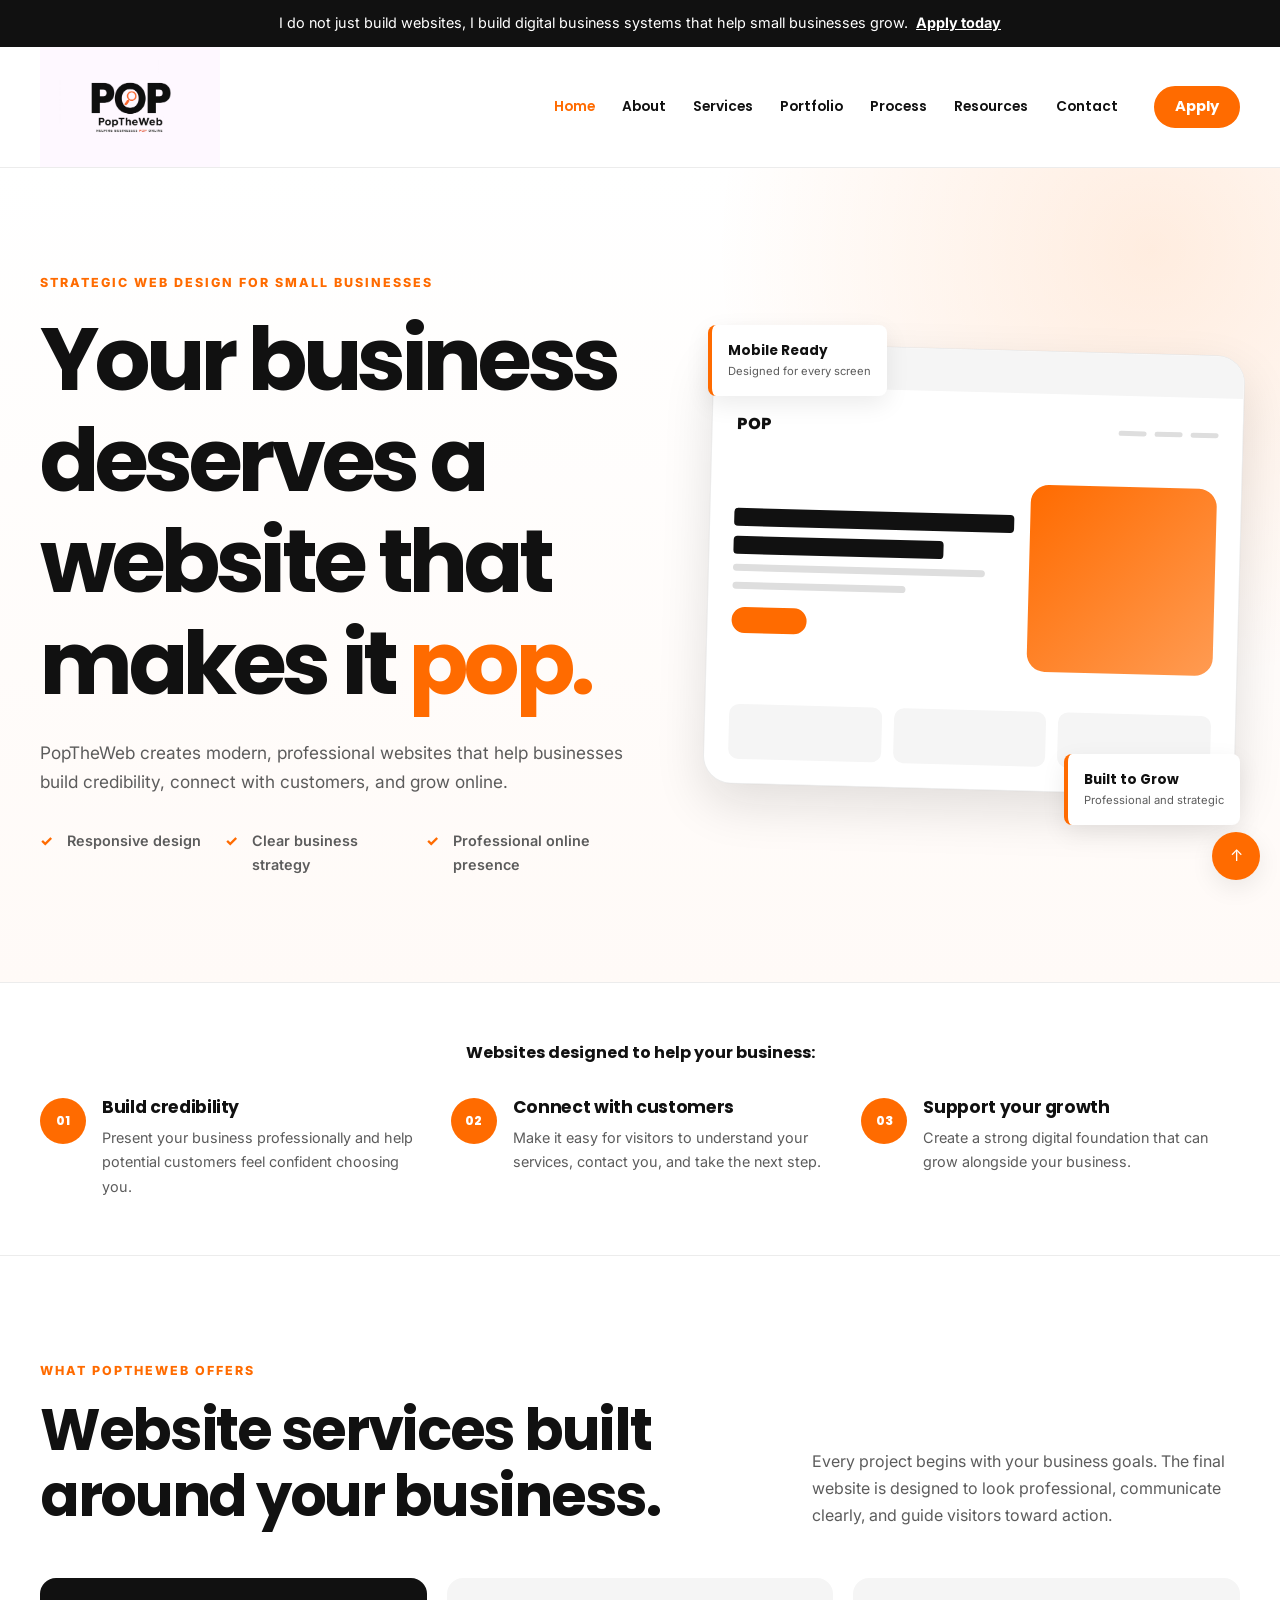
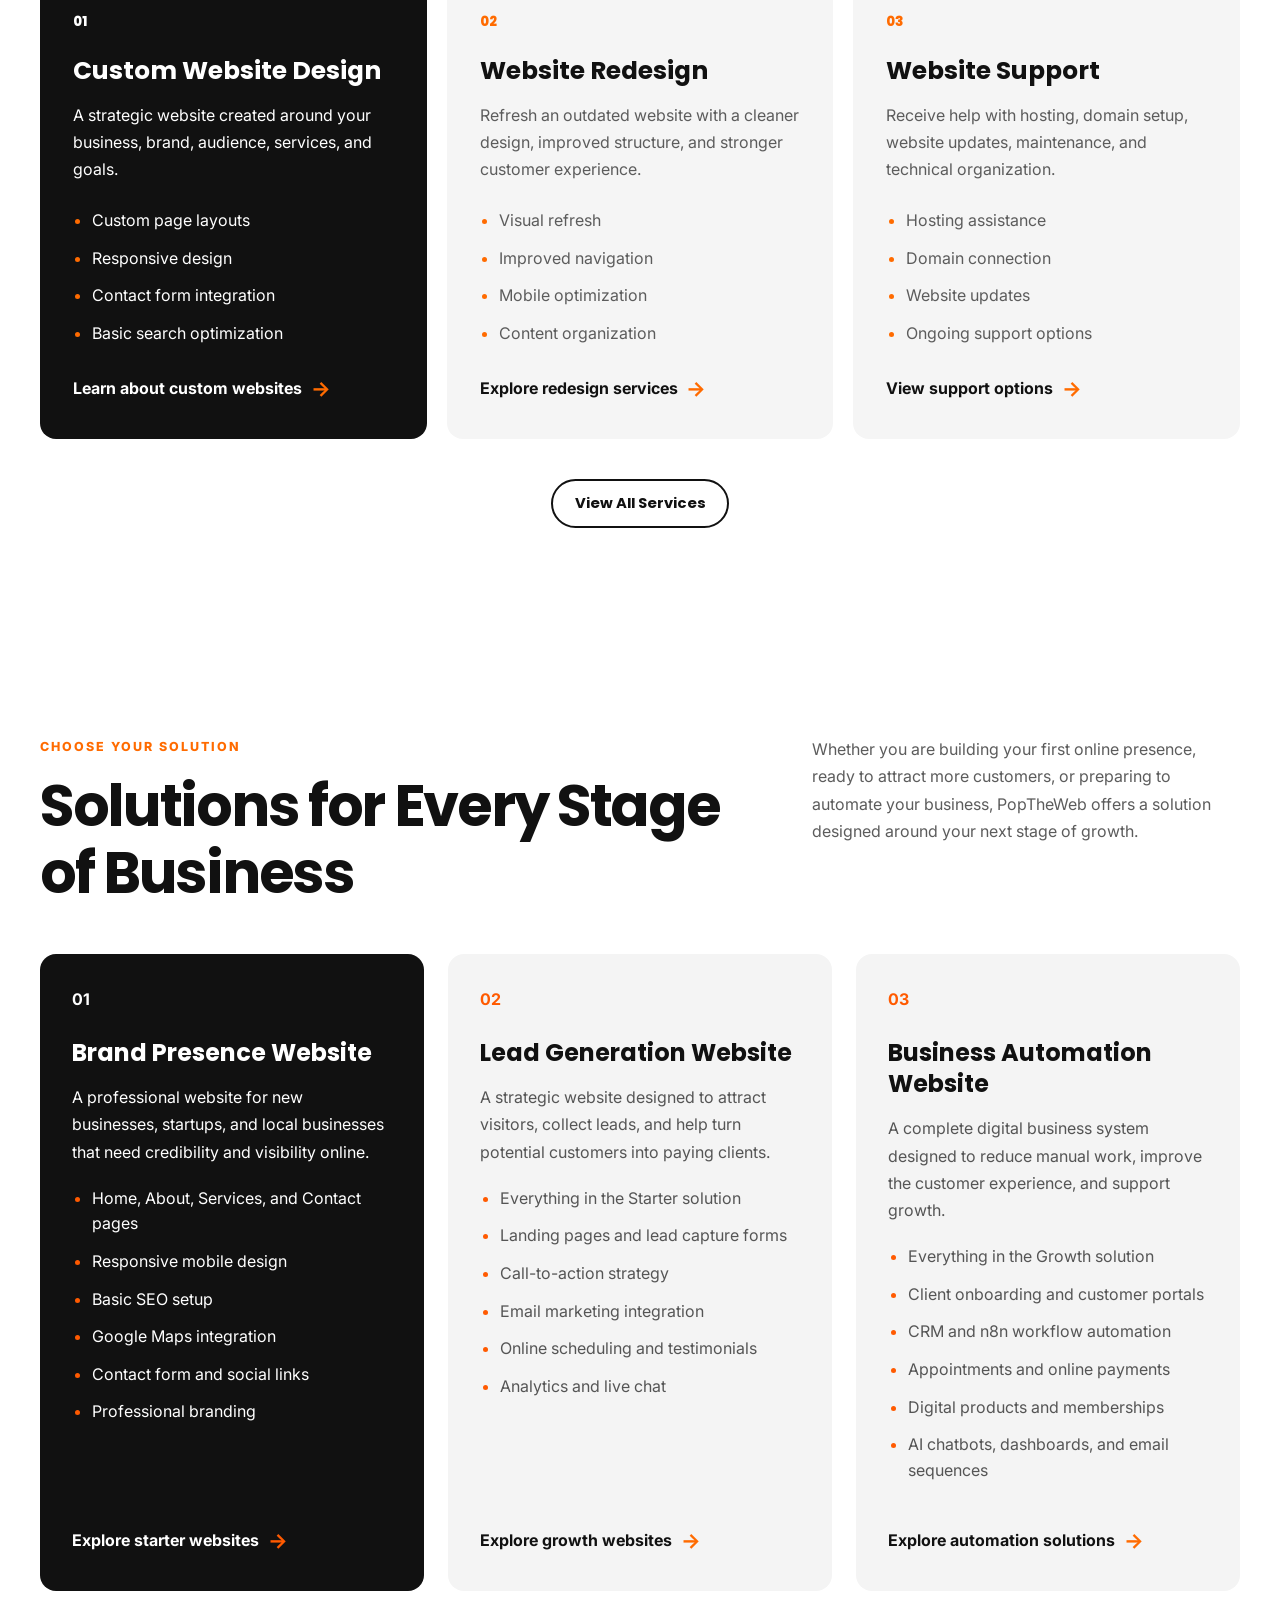
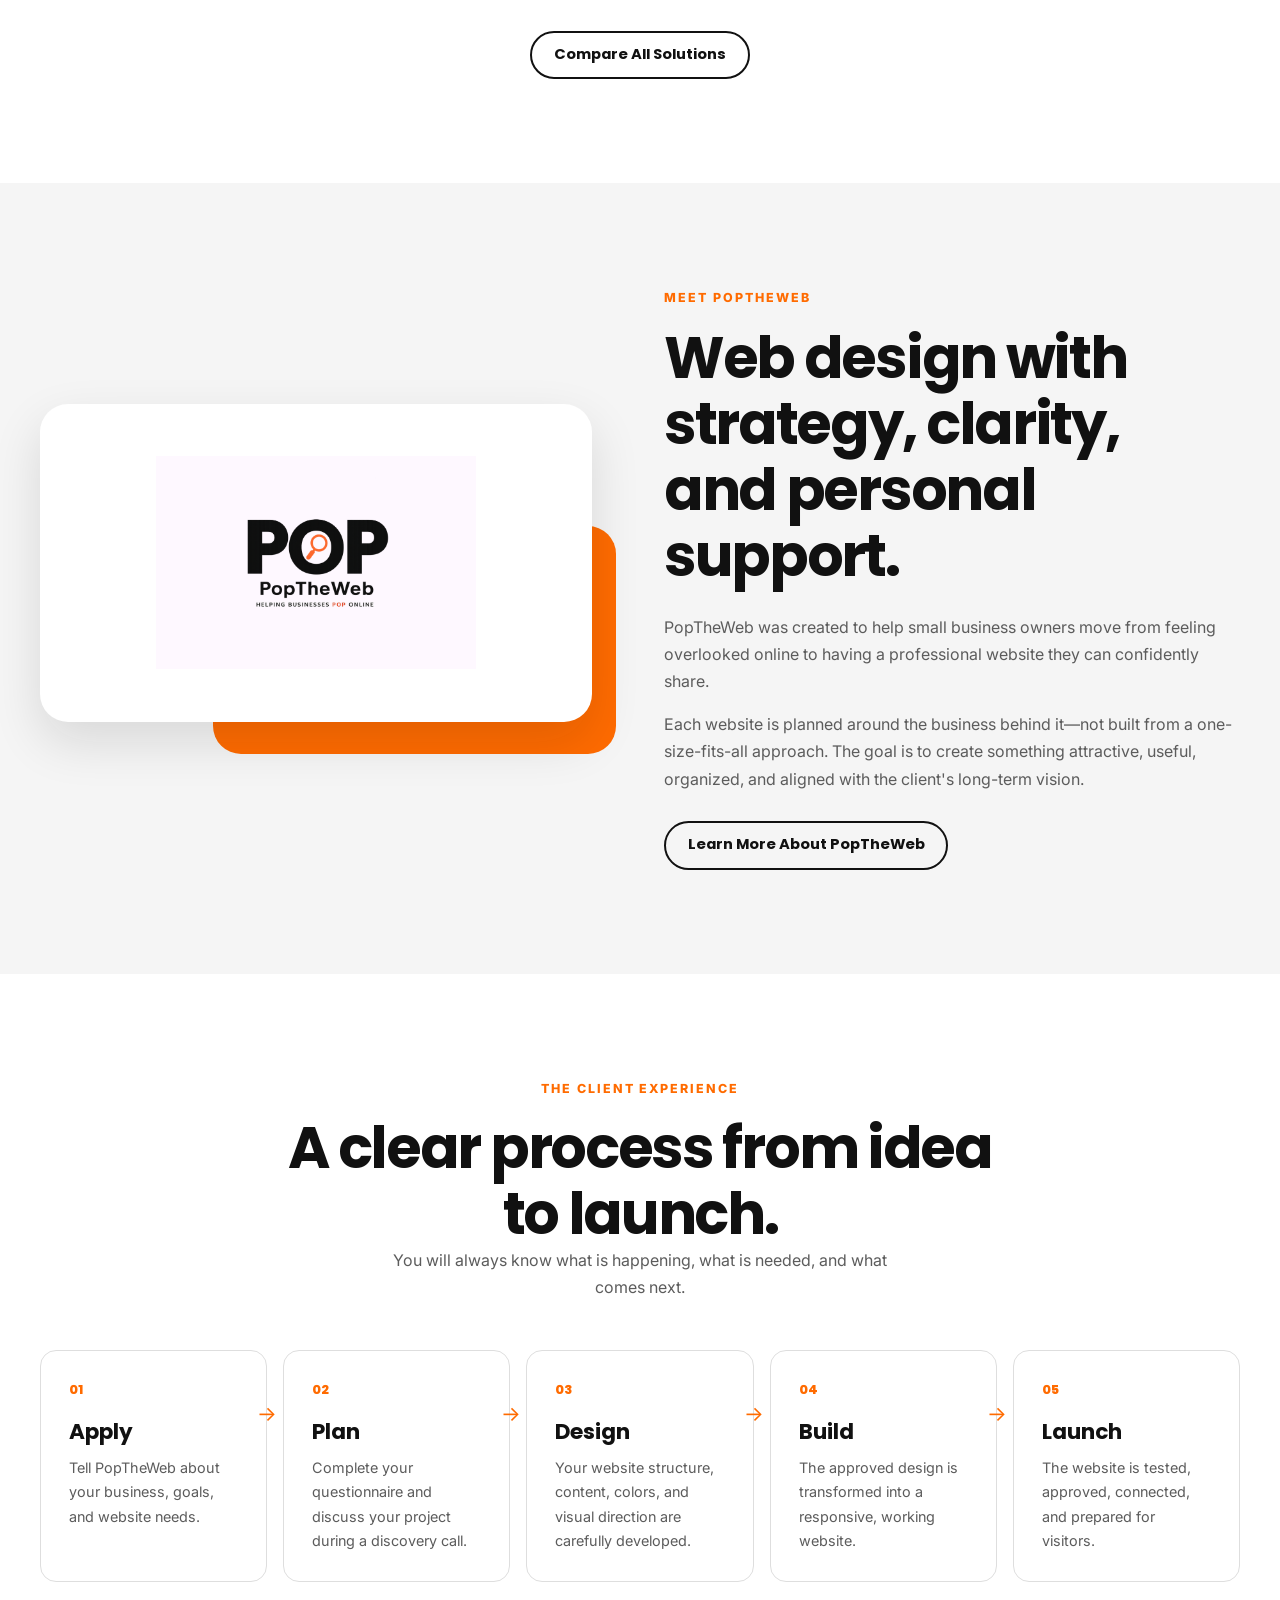
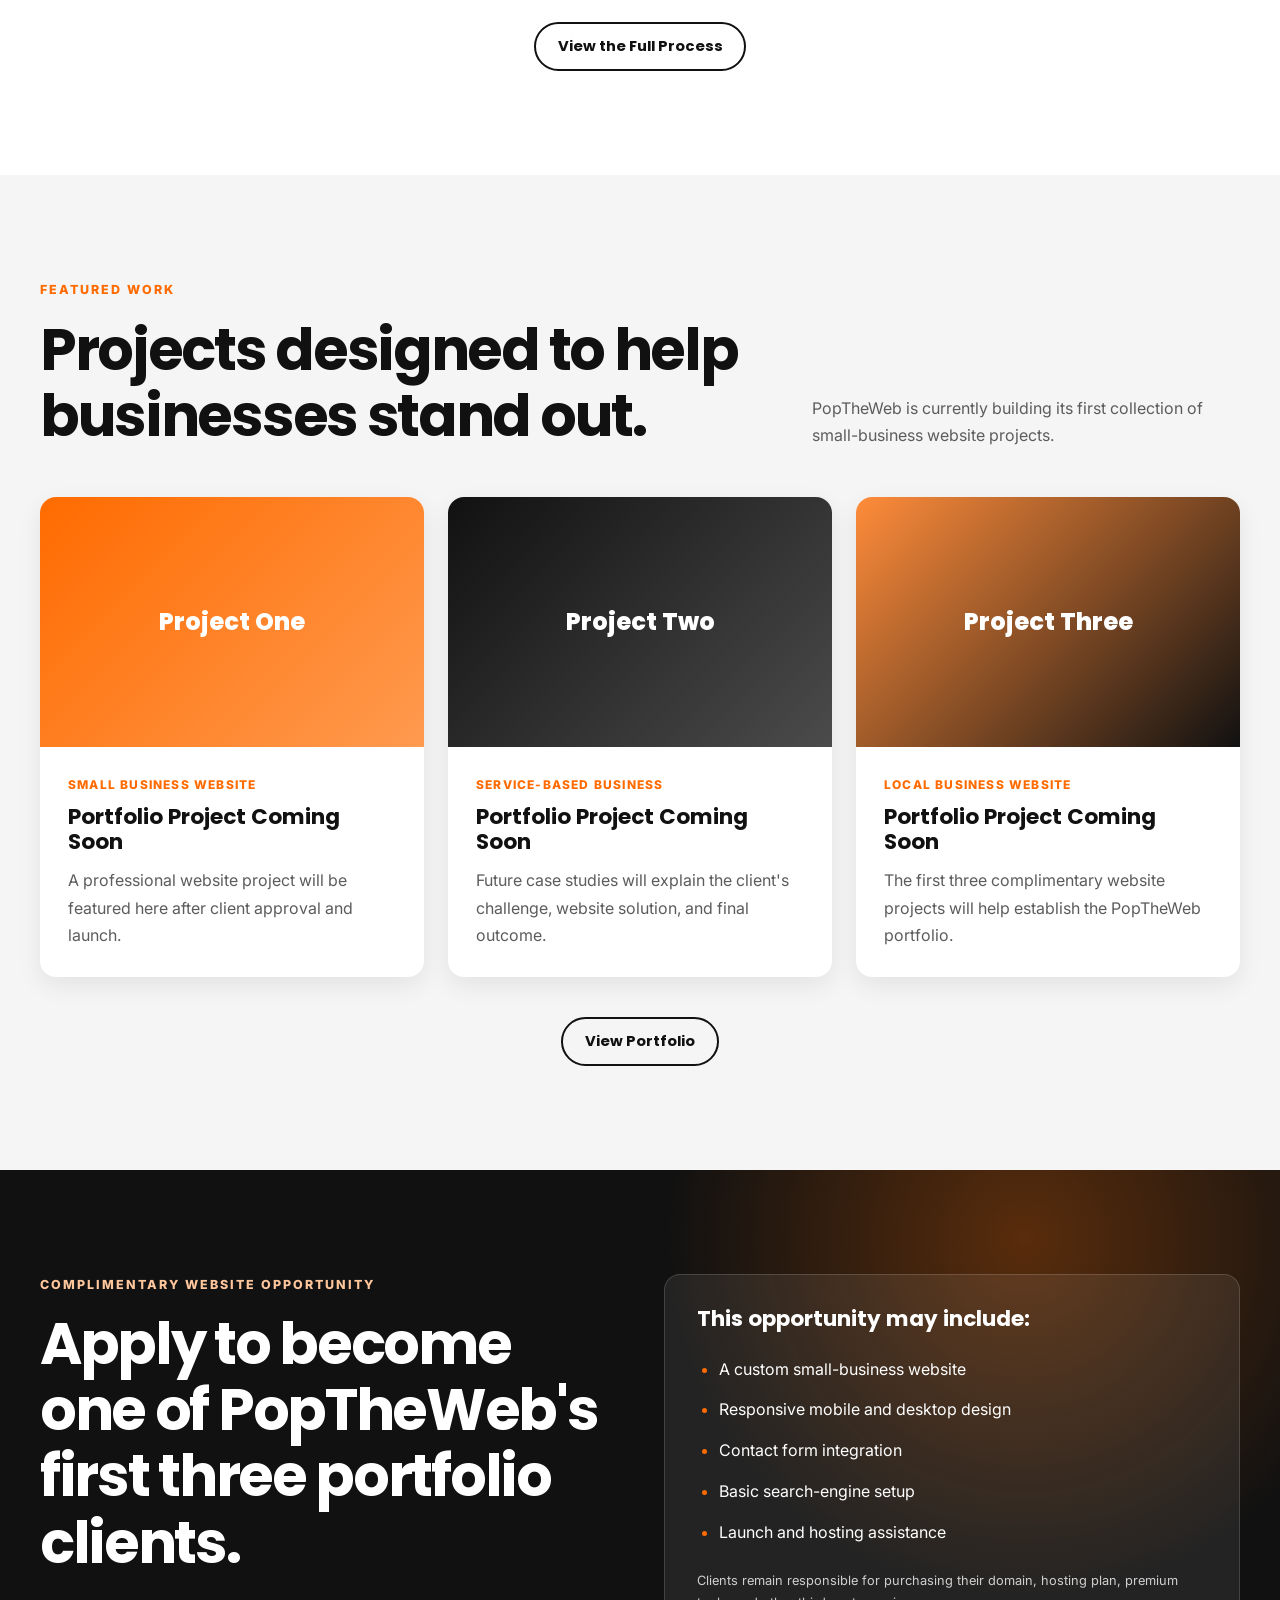
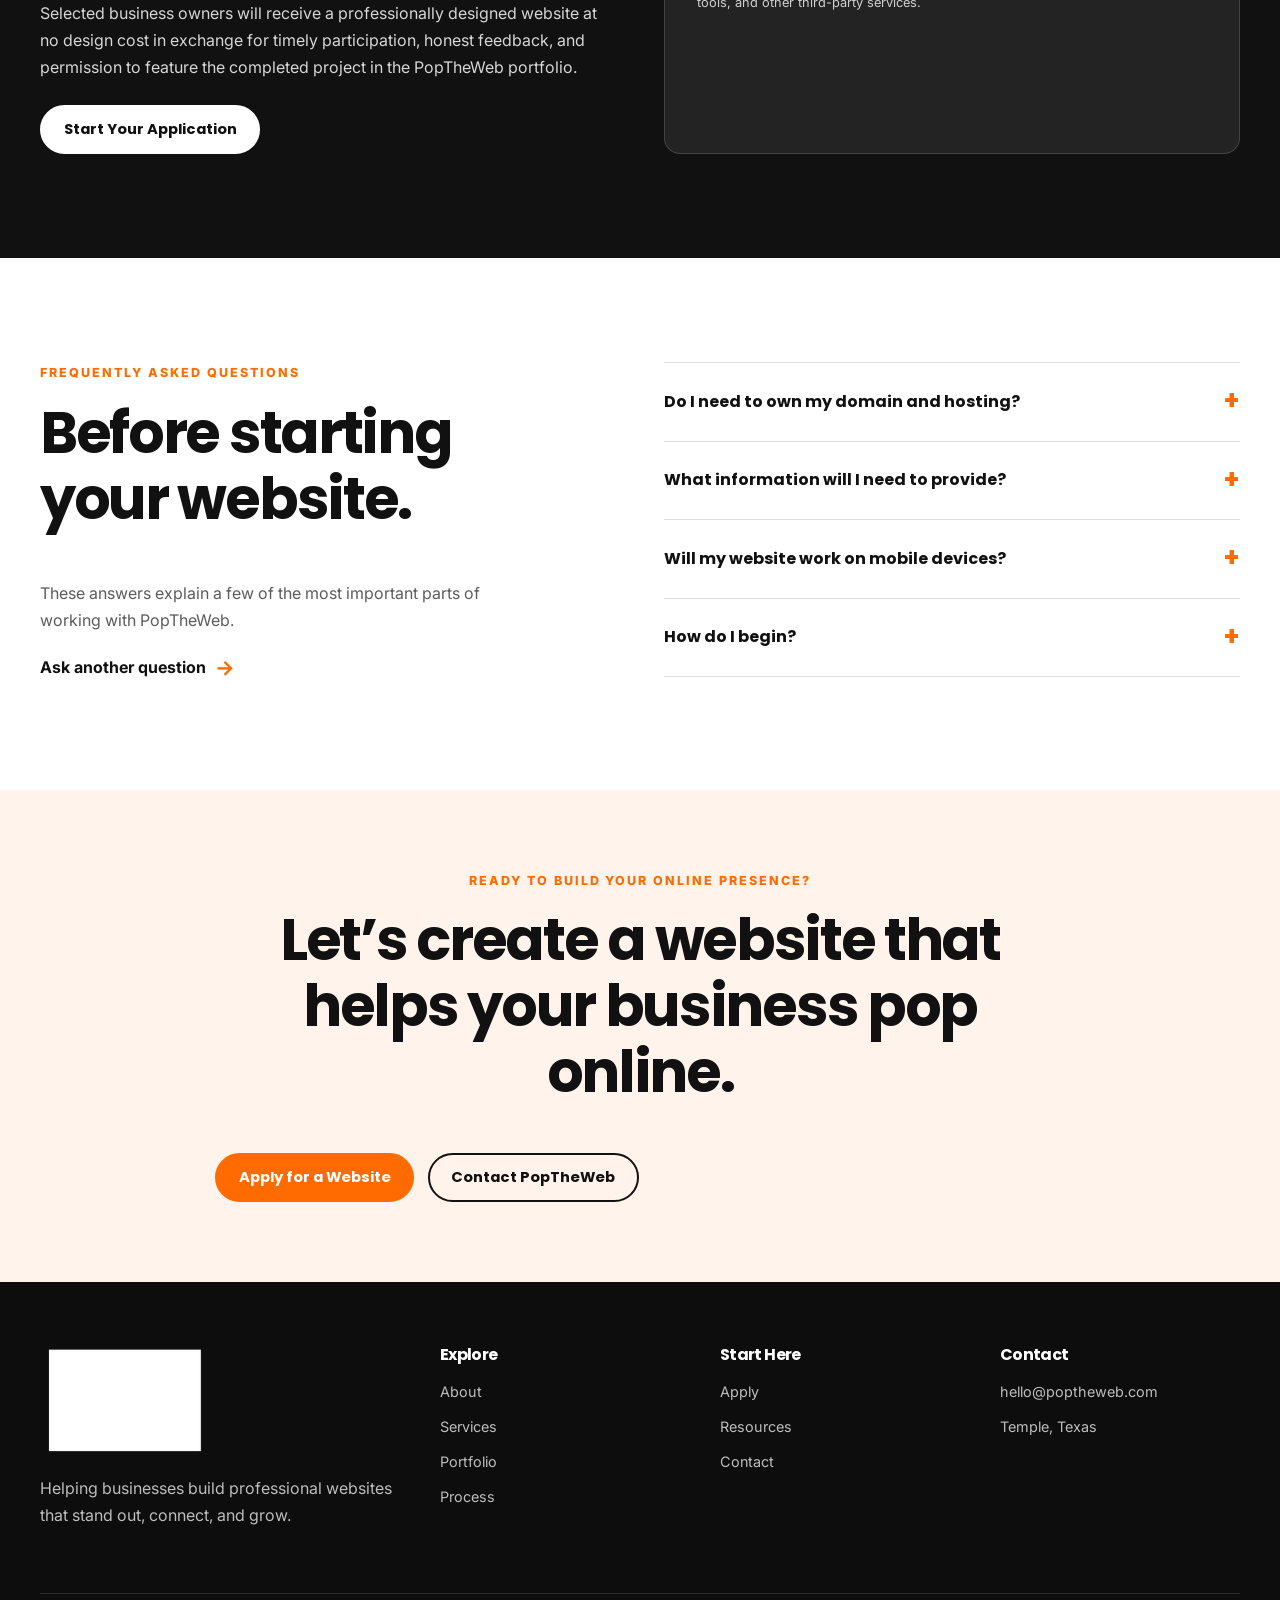
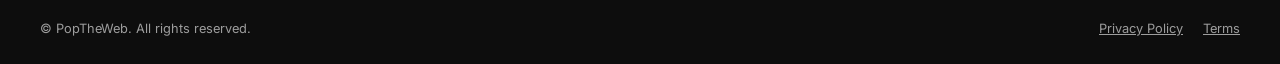
==== commit 6664d0c1: "adding the about page and extras" ====
--- a/index.html
+++ b/index.html
@@ -45,7 +45,7 @@
     <div class="announcement-bar">
         <div class="container">
             <p>
-                Now accepting applications for three complimentary business websites.
+                I do not just build websites, I build digital business systems that help small businesses grow.
                 <a href="#application">Apply today</a>
             </p>
         </div>
@@ -134,17 +134,6 @@
                         businesses build credibility, connect with customers, and
                         grow online.
                     </p>
-
-                    <div class="hero-buttons">
-                        <a class="button" href="apply.html">
-                            Apply for a Free Website
-                        </a>
-
-                        <a class="button button-secondary" href="#services">
-                            Explore Services
-                        </a>
-                    </div>
-
                     <ul class="hero-benefits" aria-label="Website service benefits">
                         <li>Responsive design</li>
                         <li>Clear business strategy</li>
@@ -822,7 +811,7 @@
     <footer class="site-footer">
         <div class="container footer-layout">
             <div class="footer-brand">
-                <img class="footer-logo" src="images/poptheweb2-logo.png" alt="PopTheWeb">
+                <img class="footer-logo" src="images/poptheweb3-logo.png" alt="PopTheWeb">
 
                 <p>
                     Helping businesses build professional websites that stand
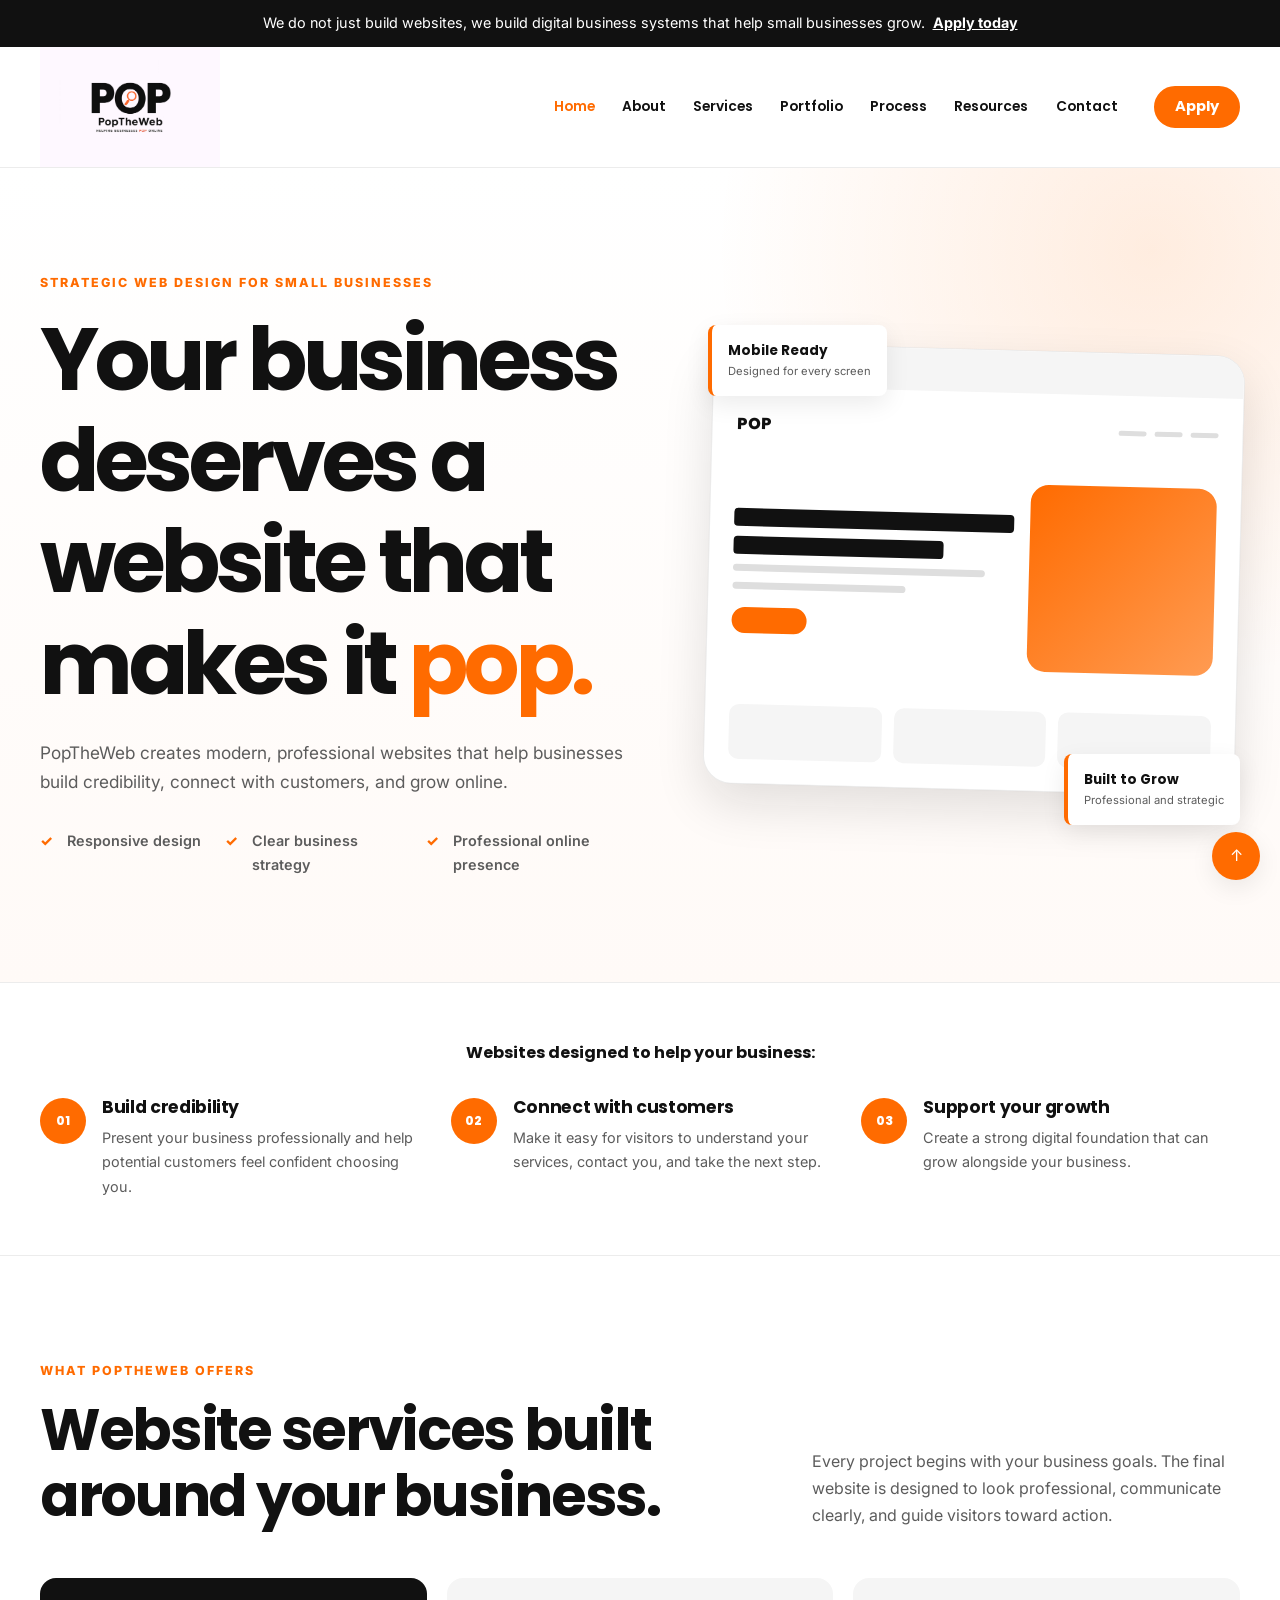
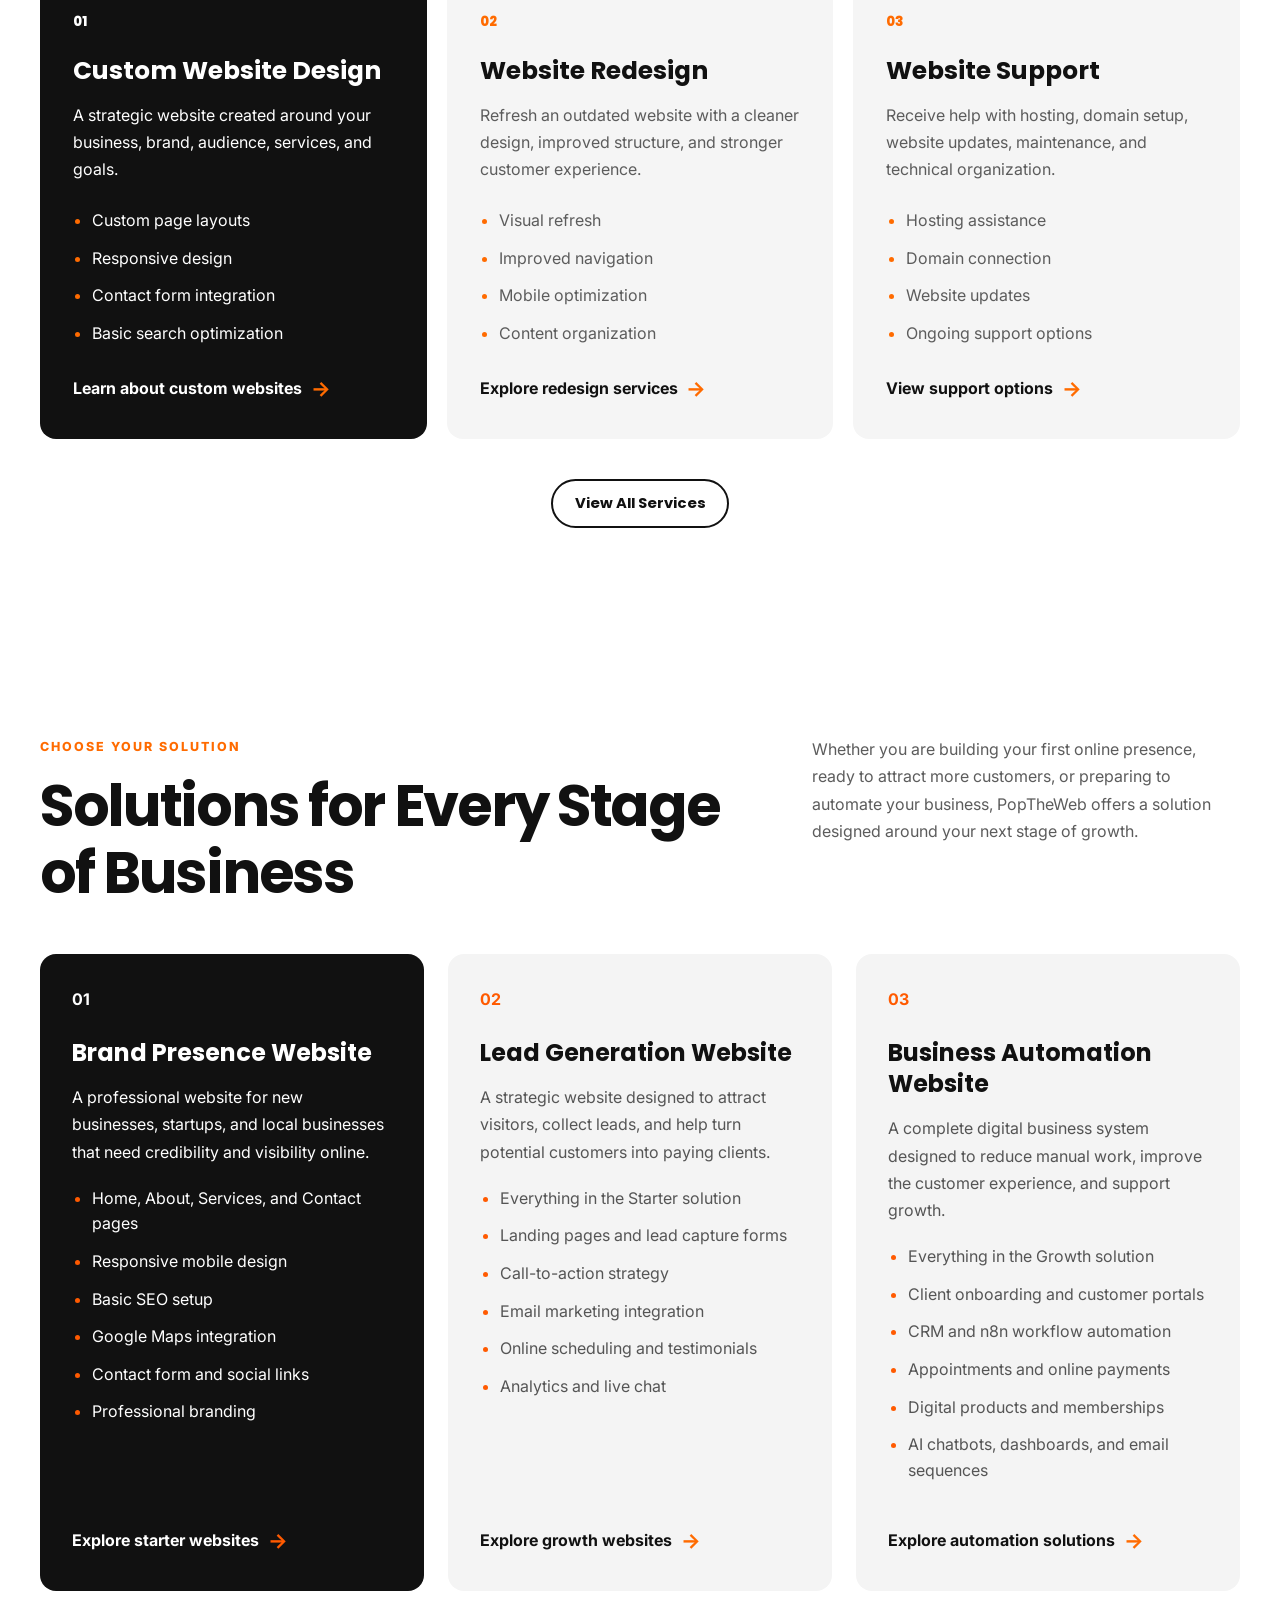
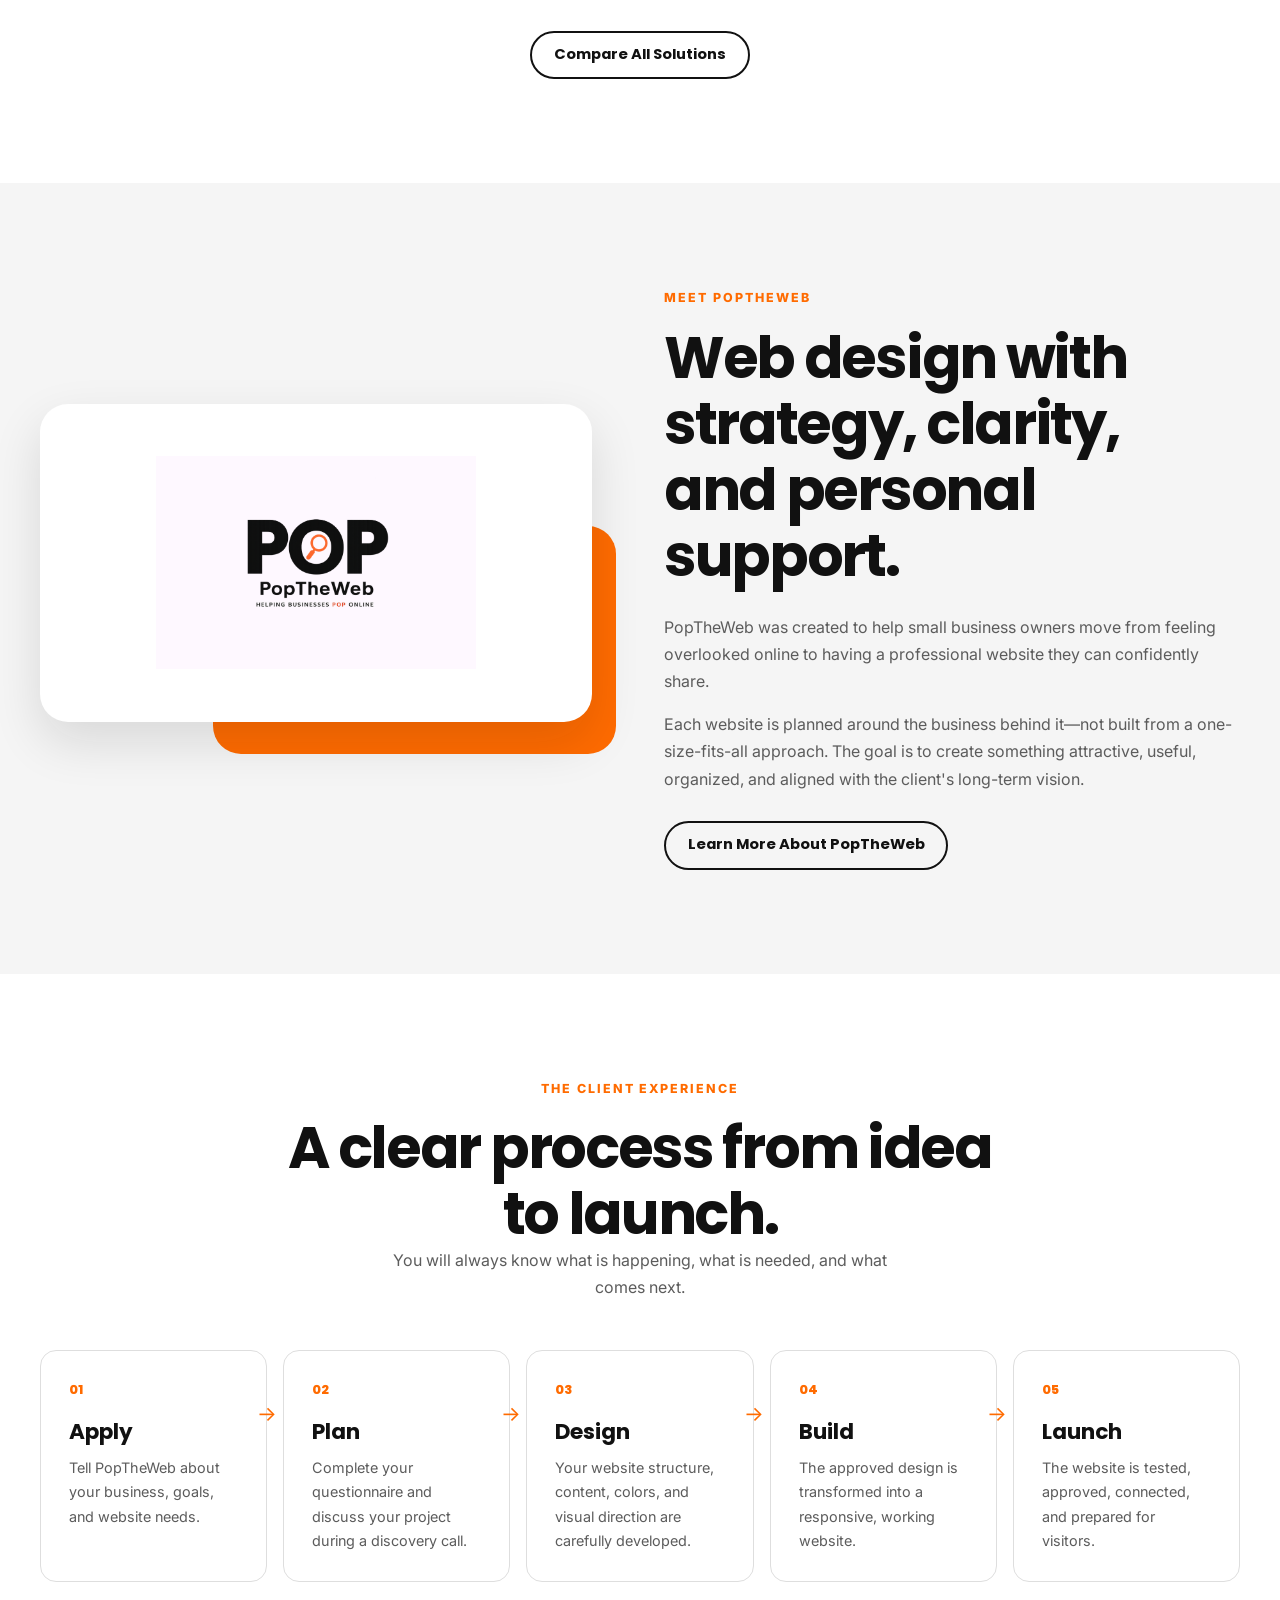
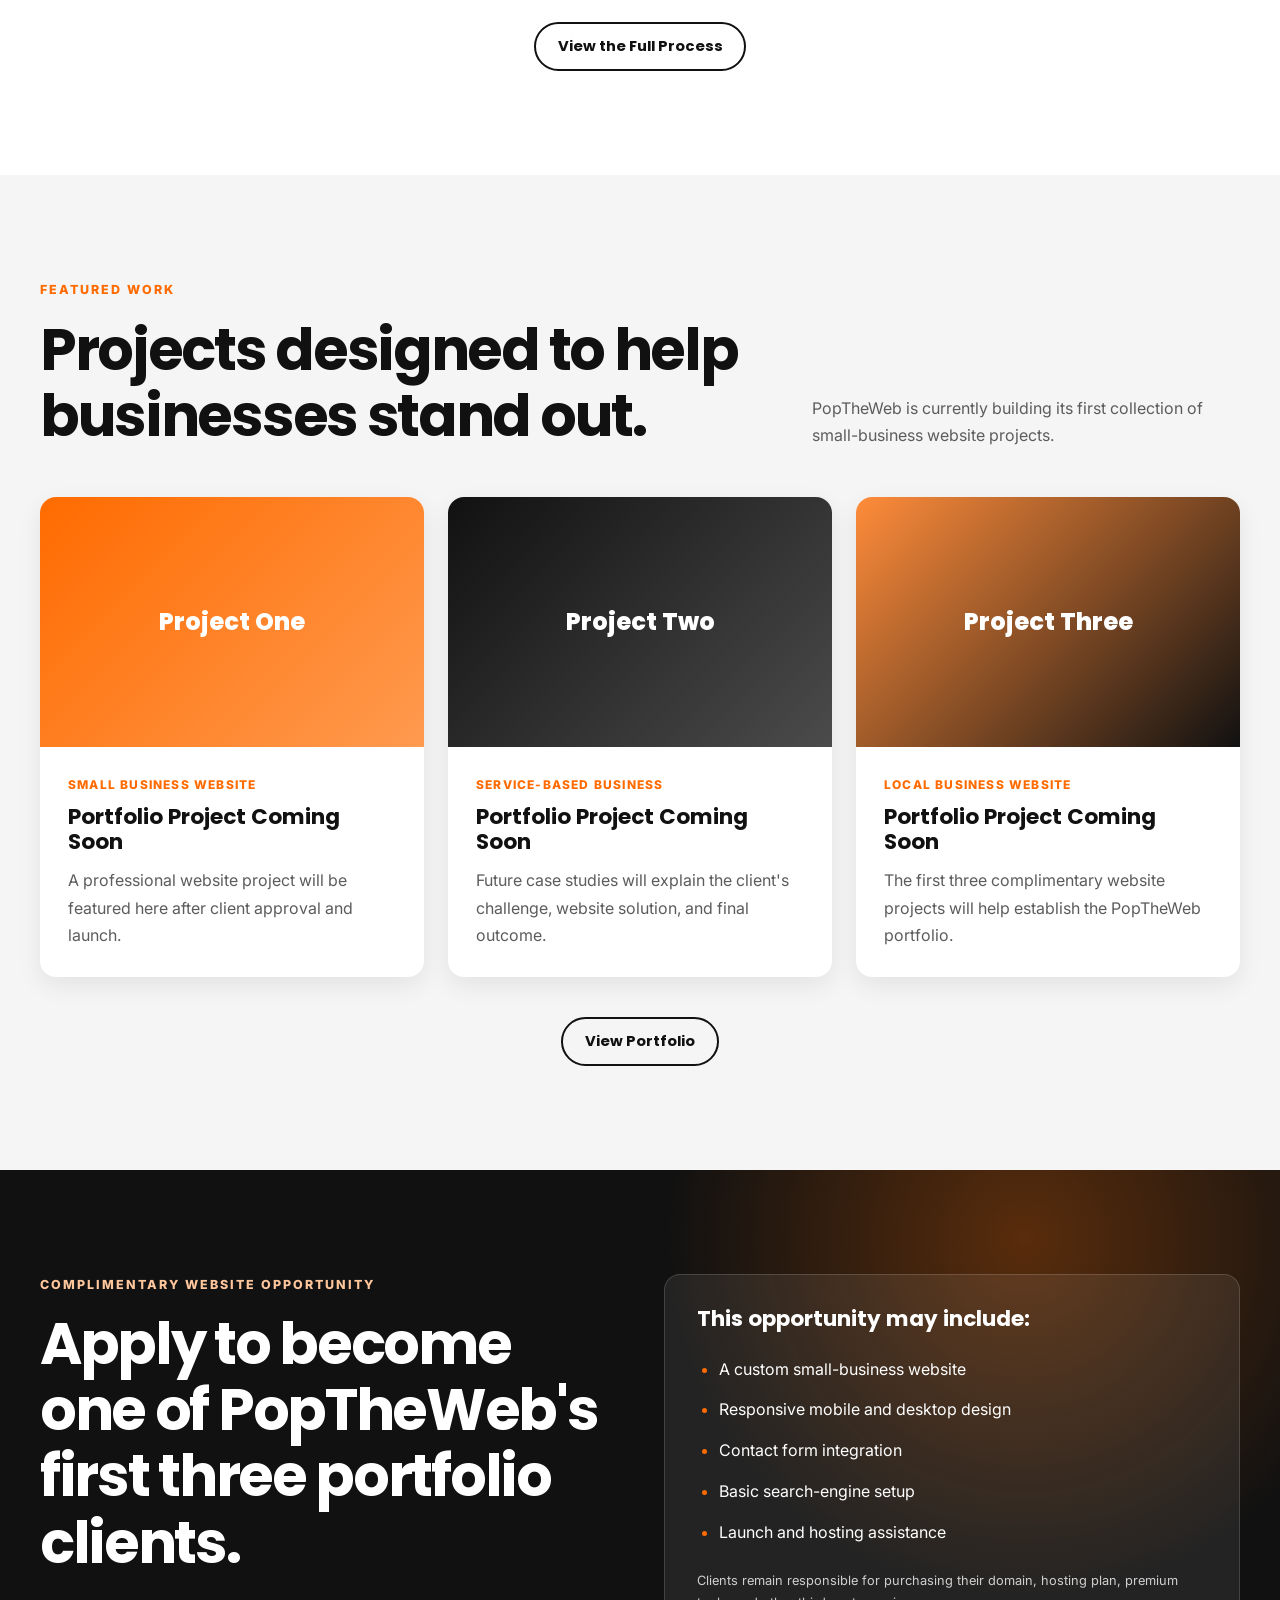
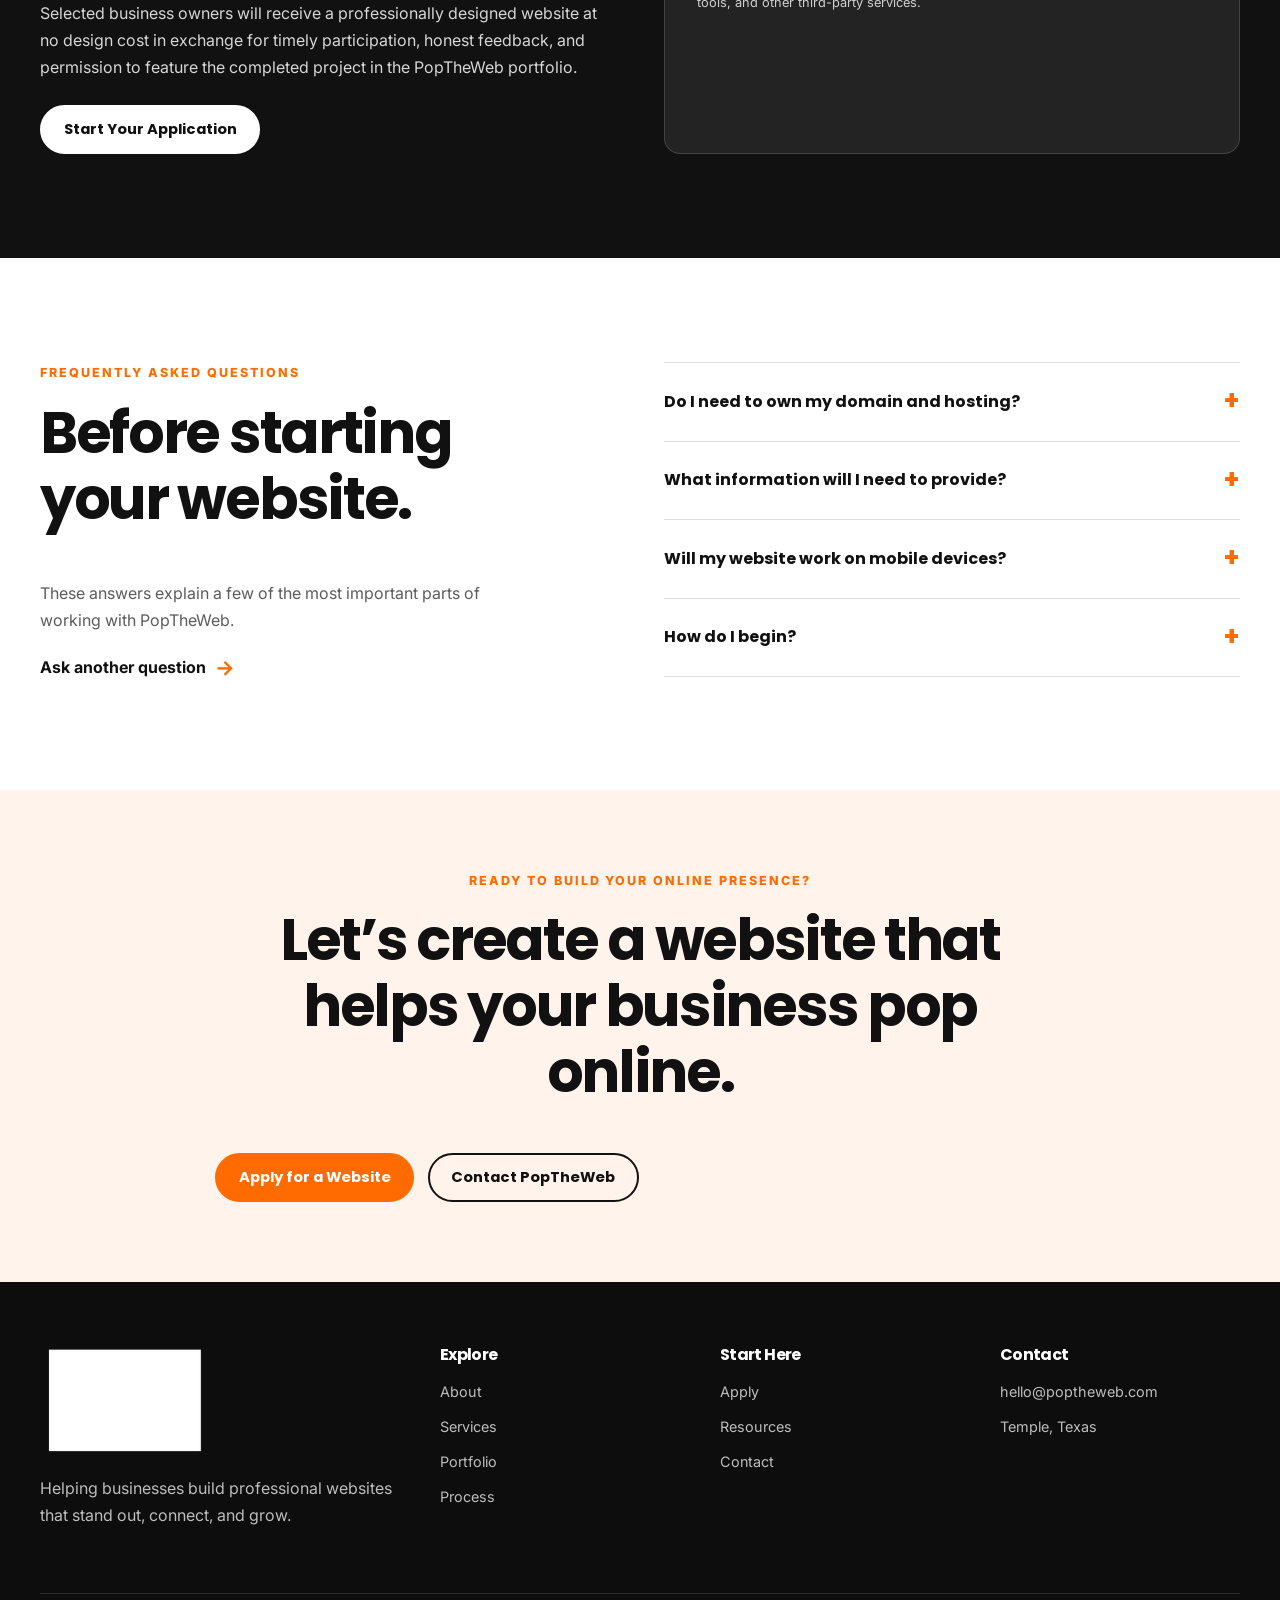
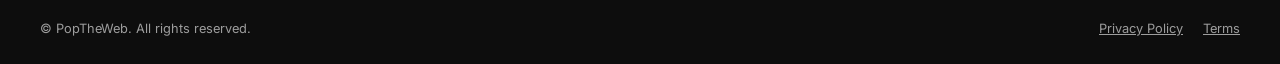
==== commit 1d24d348: "web fixes" ====
--- a/index.html
+++ b/index.html
@@ -45,7 +45,7 @@
     <div class="announcement-bar">
         <div class="container">
             <p>
-                I do not just build websites, I build digital business systems that help small businesses grow.
+                We do not just build websites, we build digital business systems that help small businesses grow.
                 <a href="#application">Apply today</a>
             </p>
         </div>
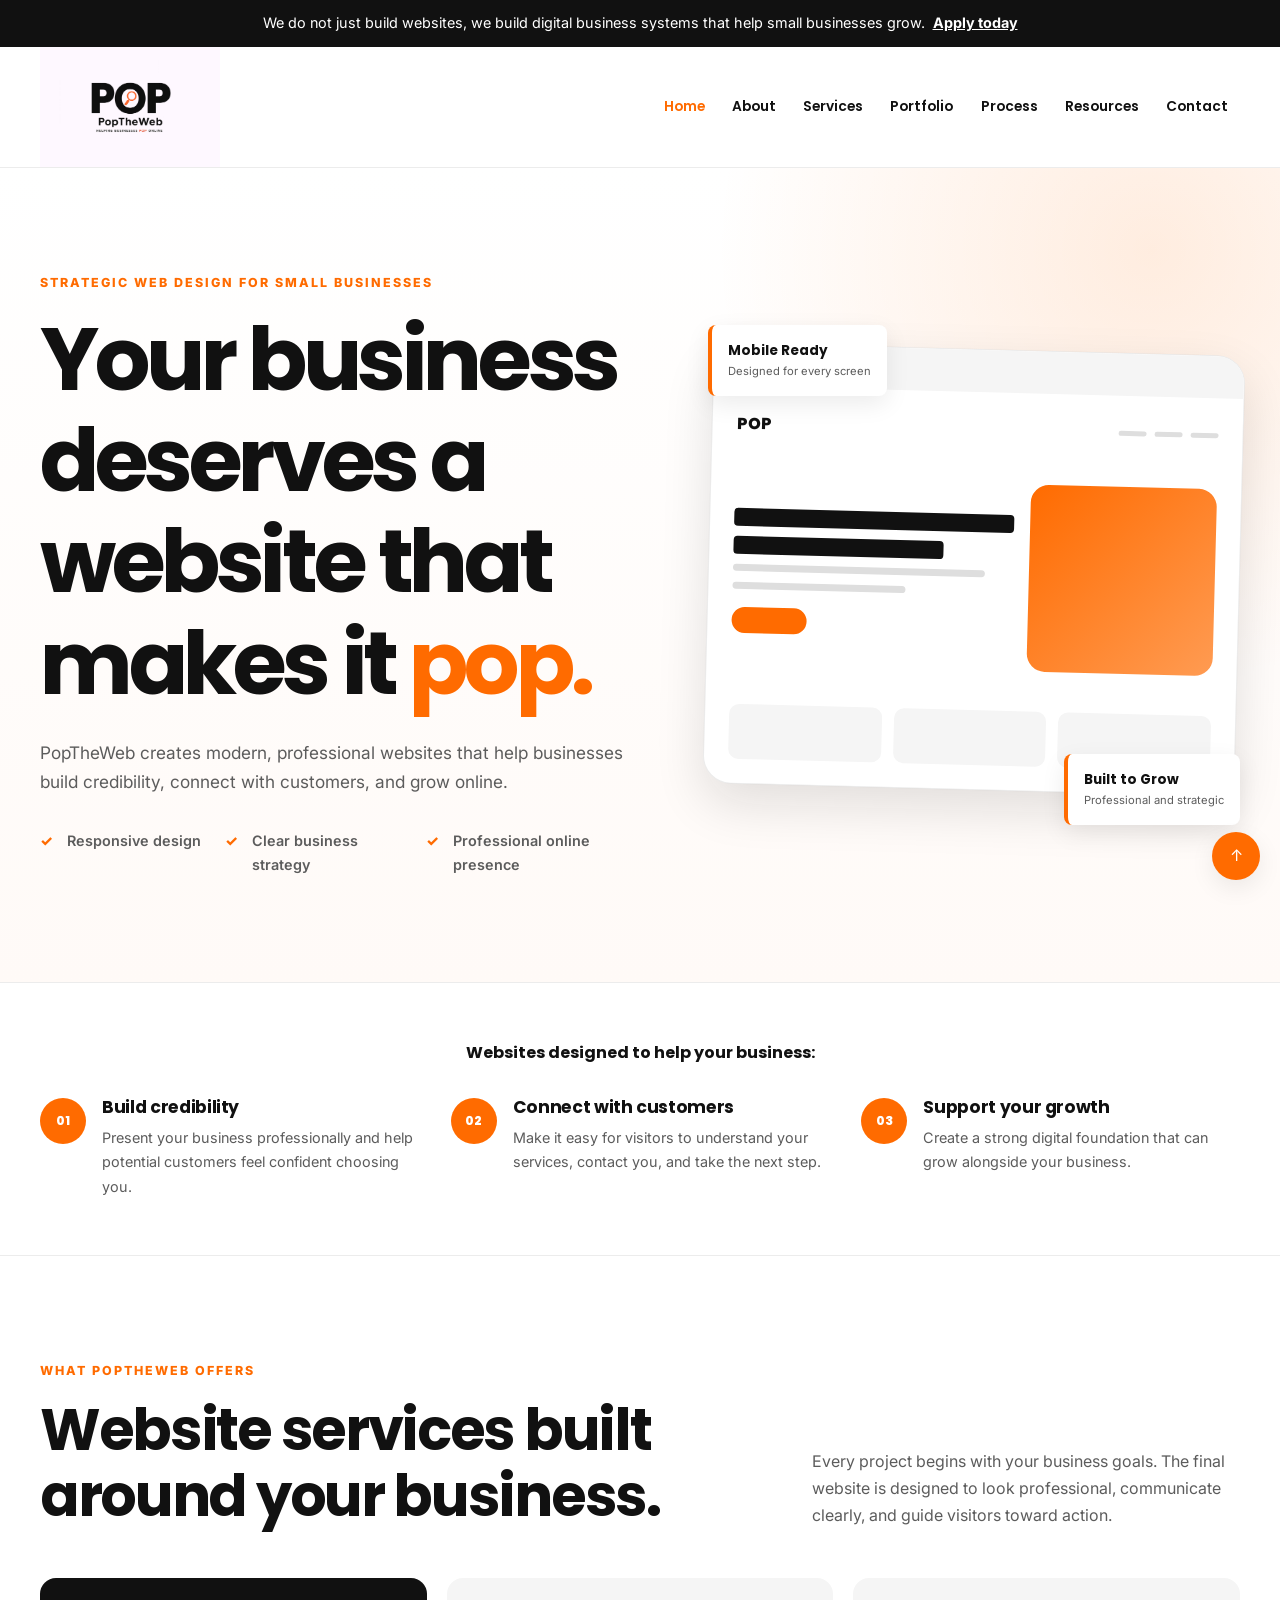
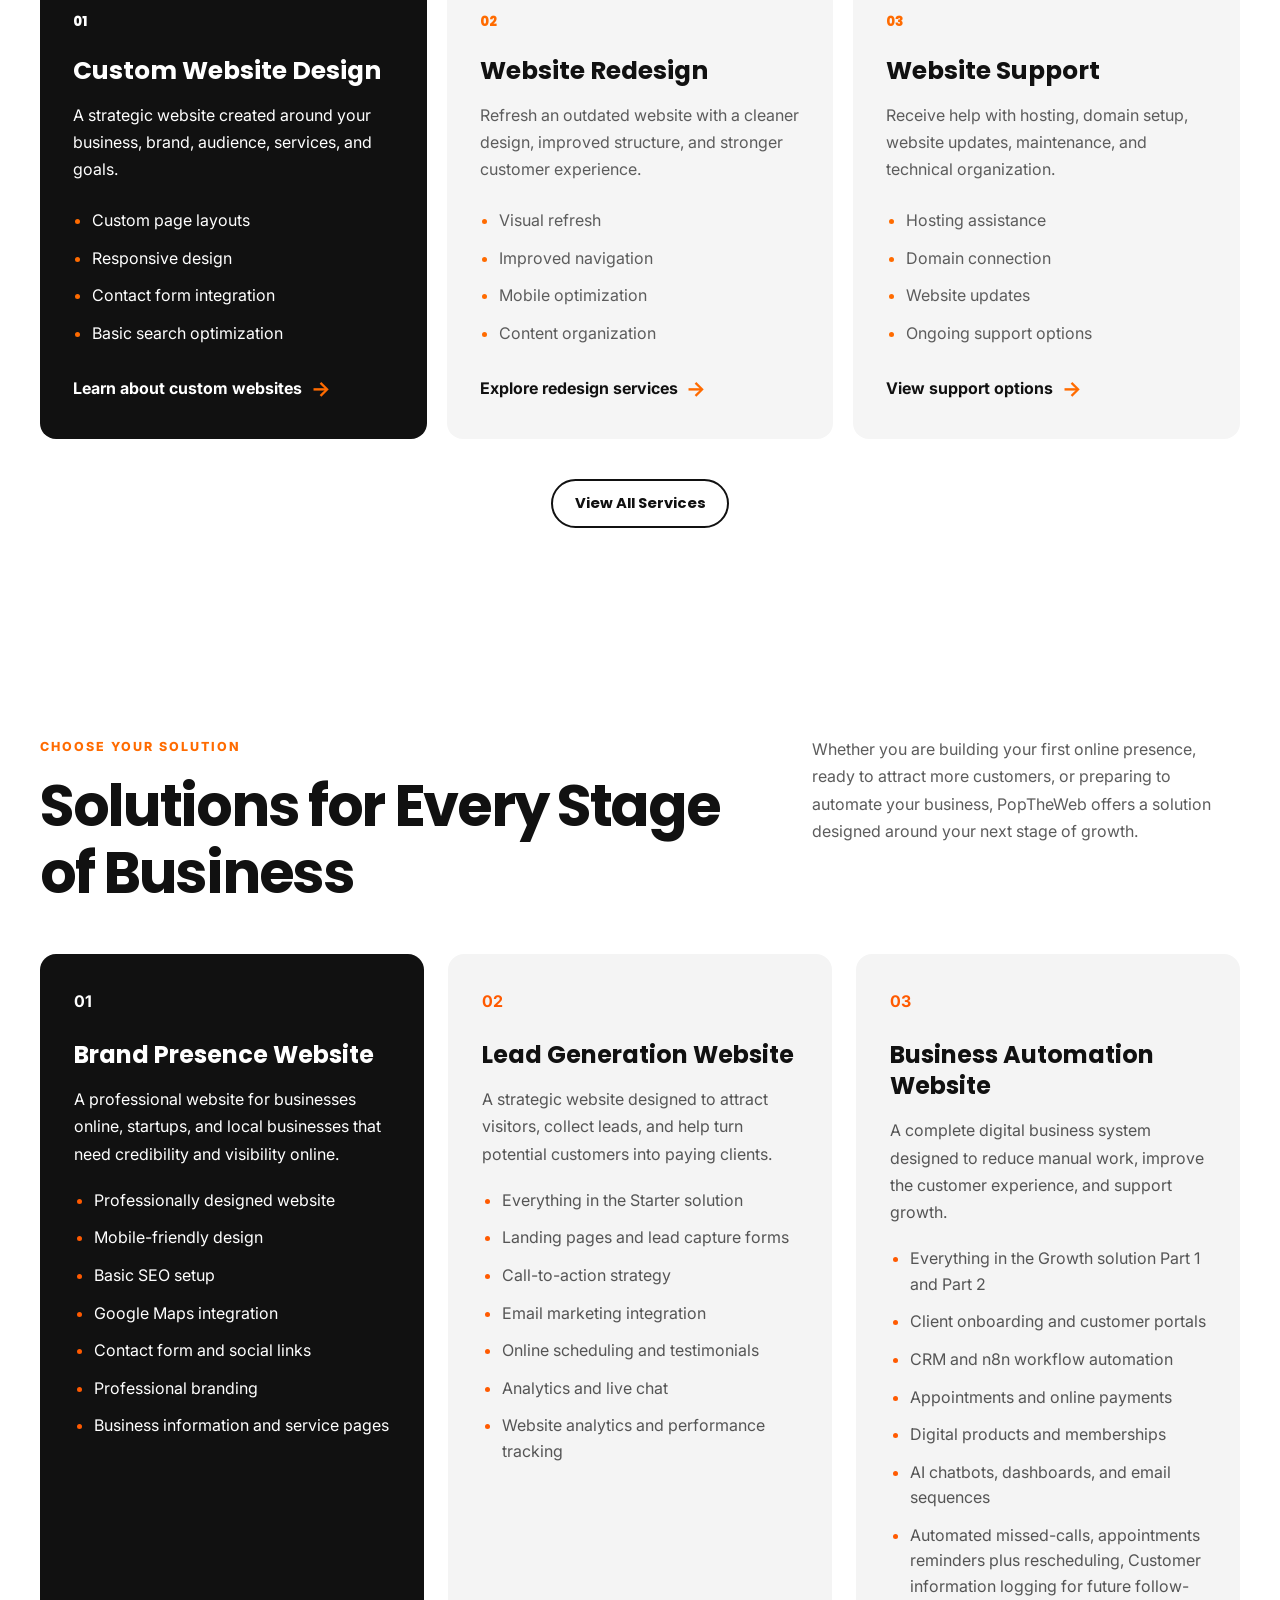
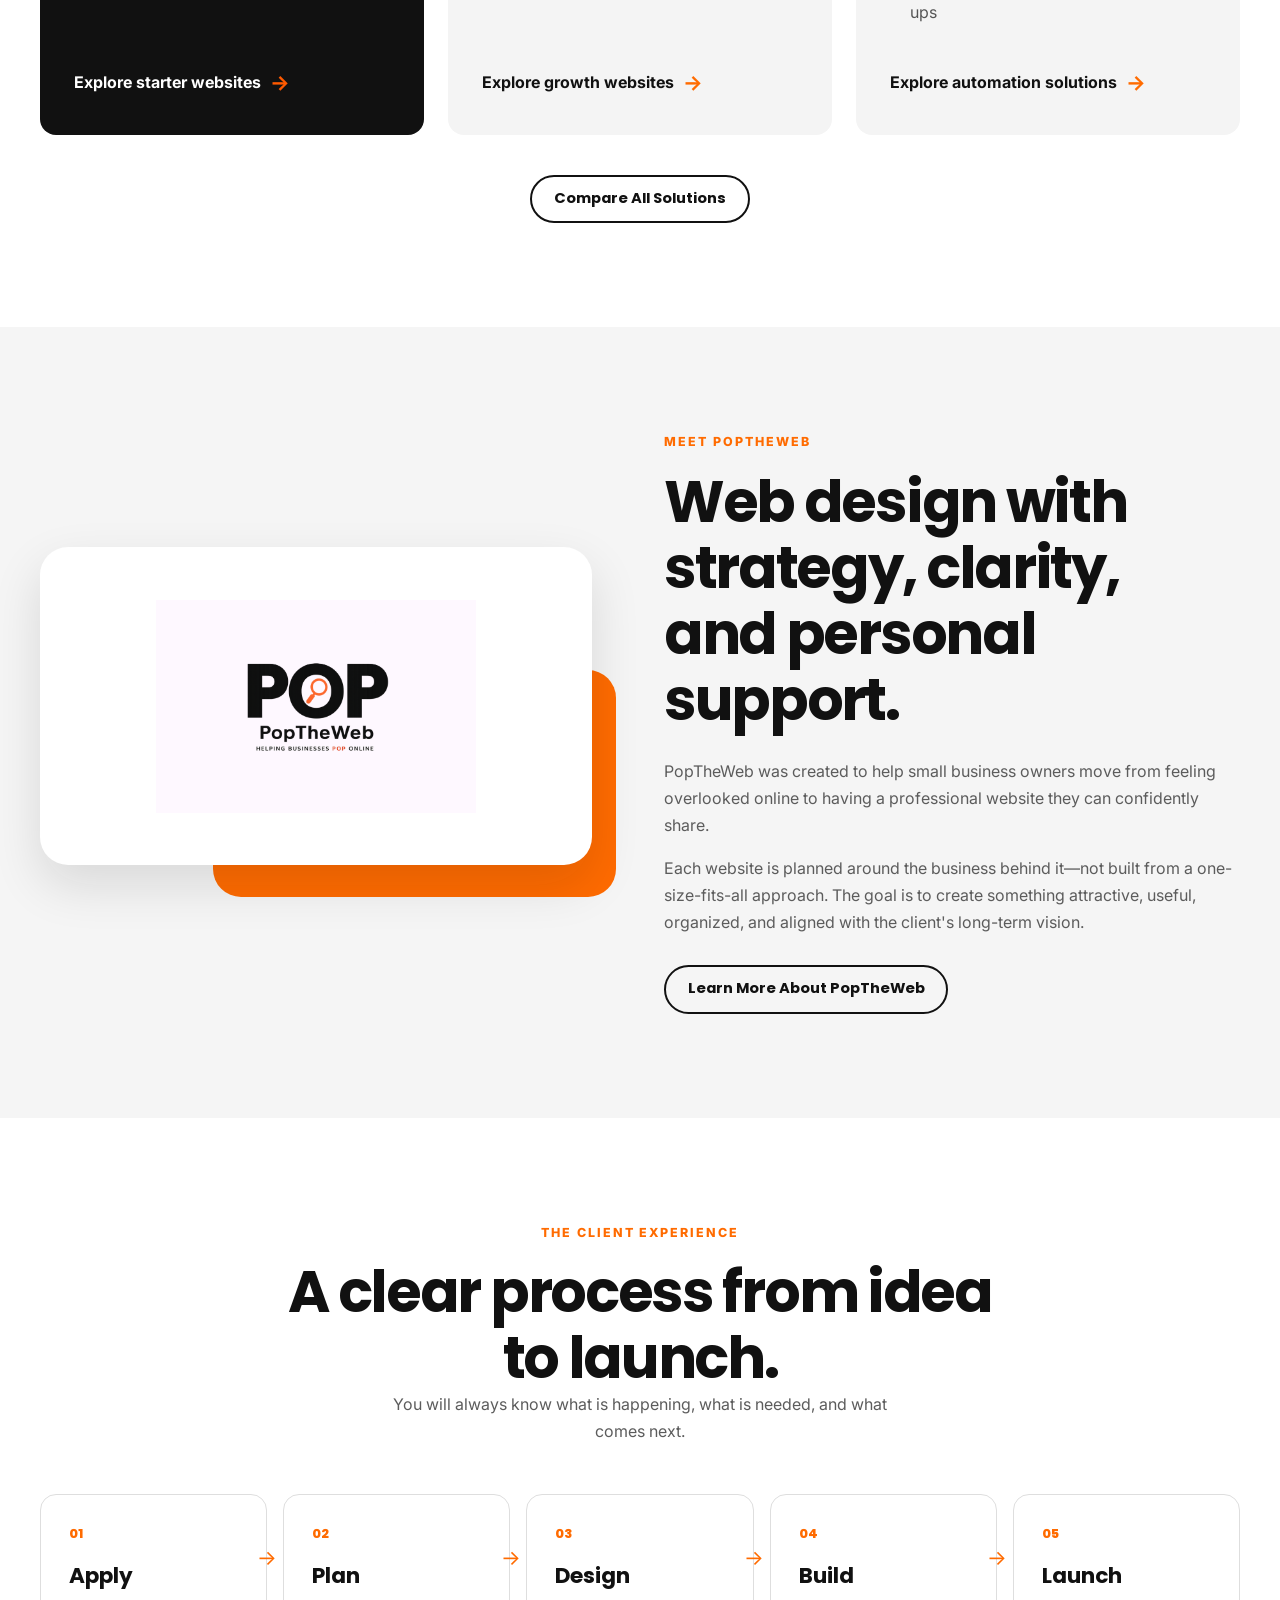
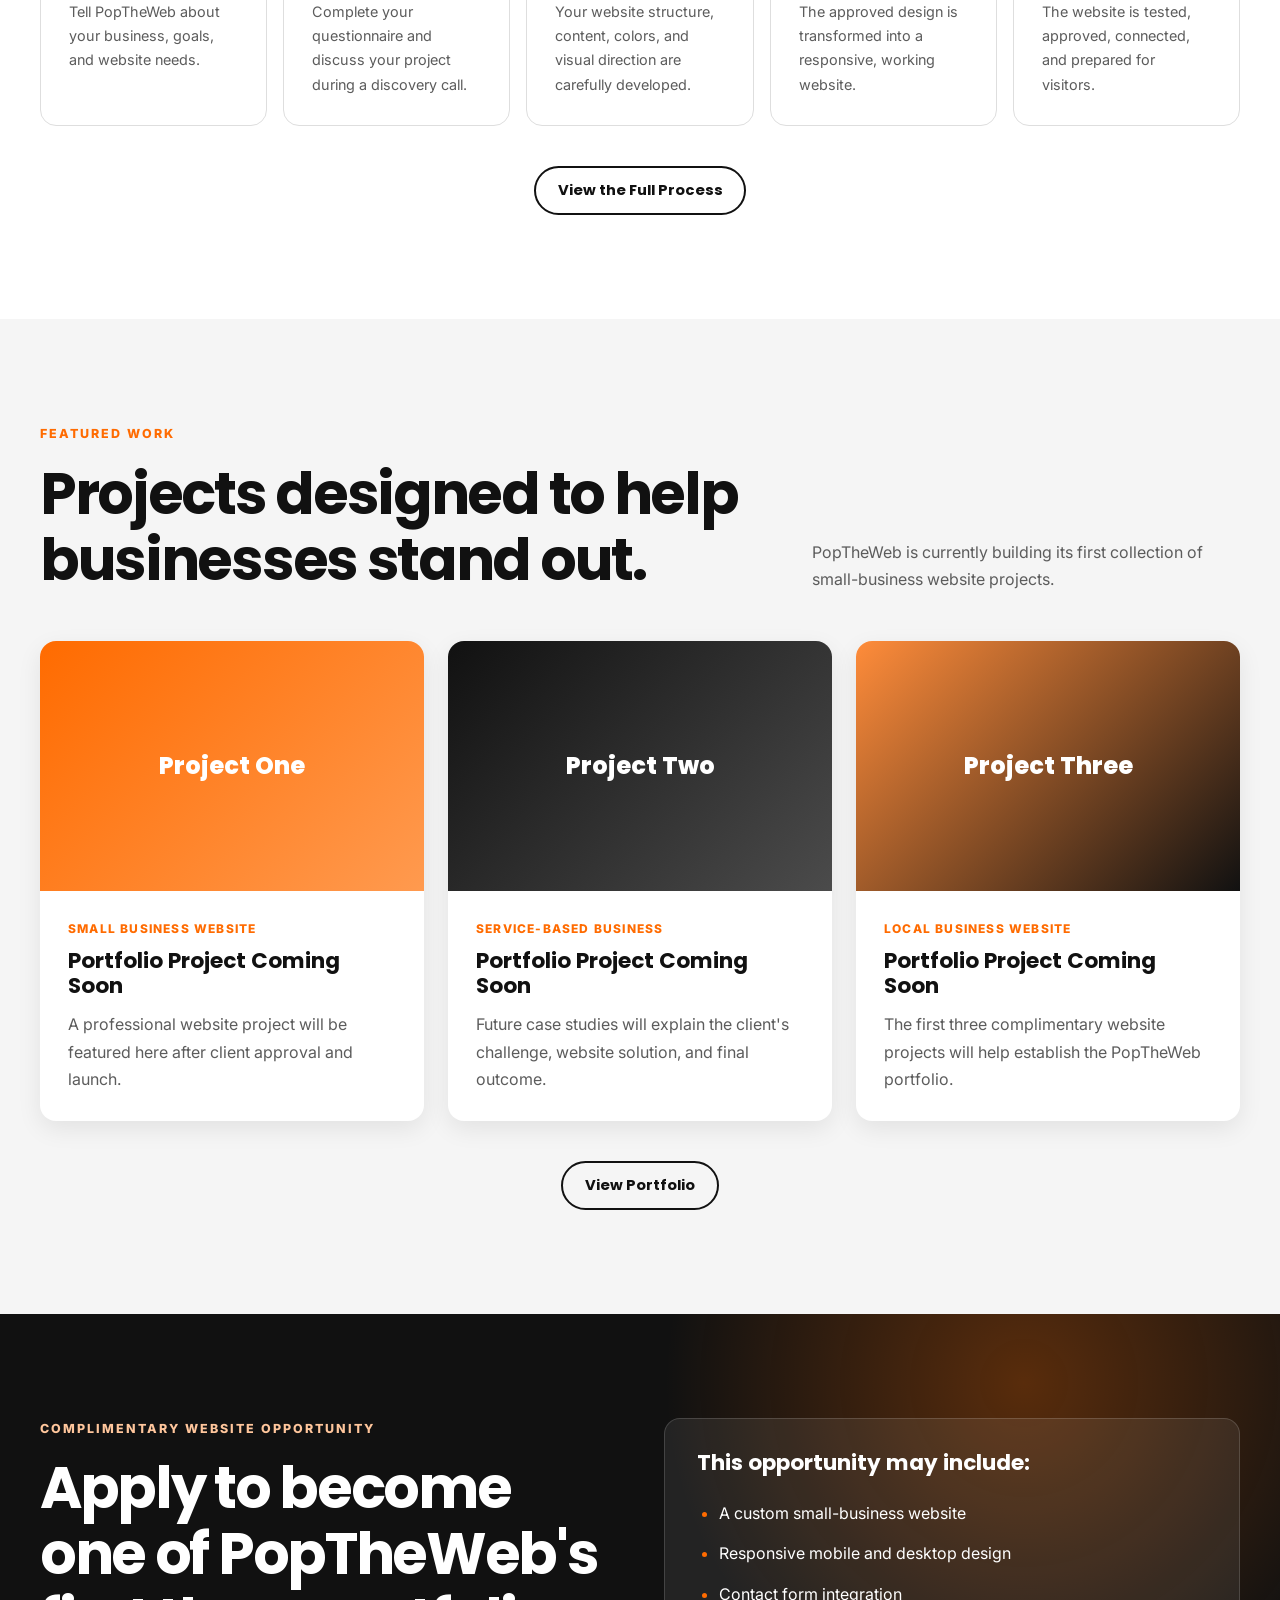
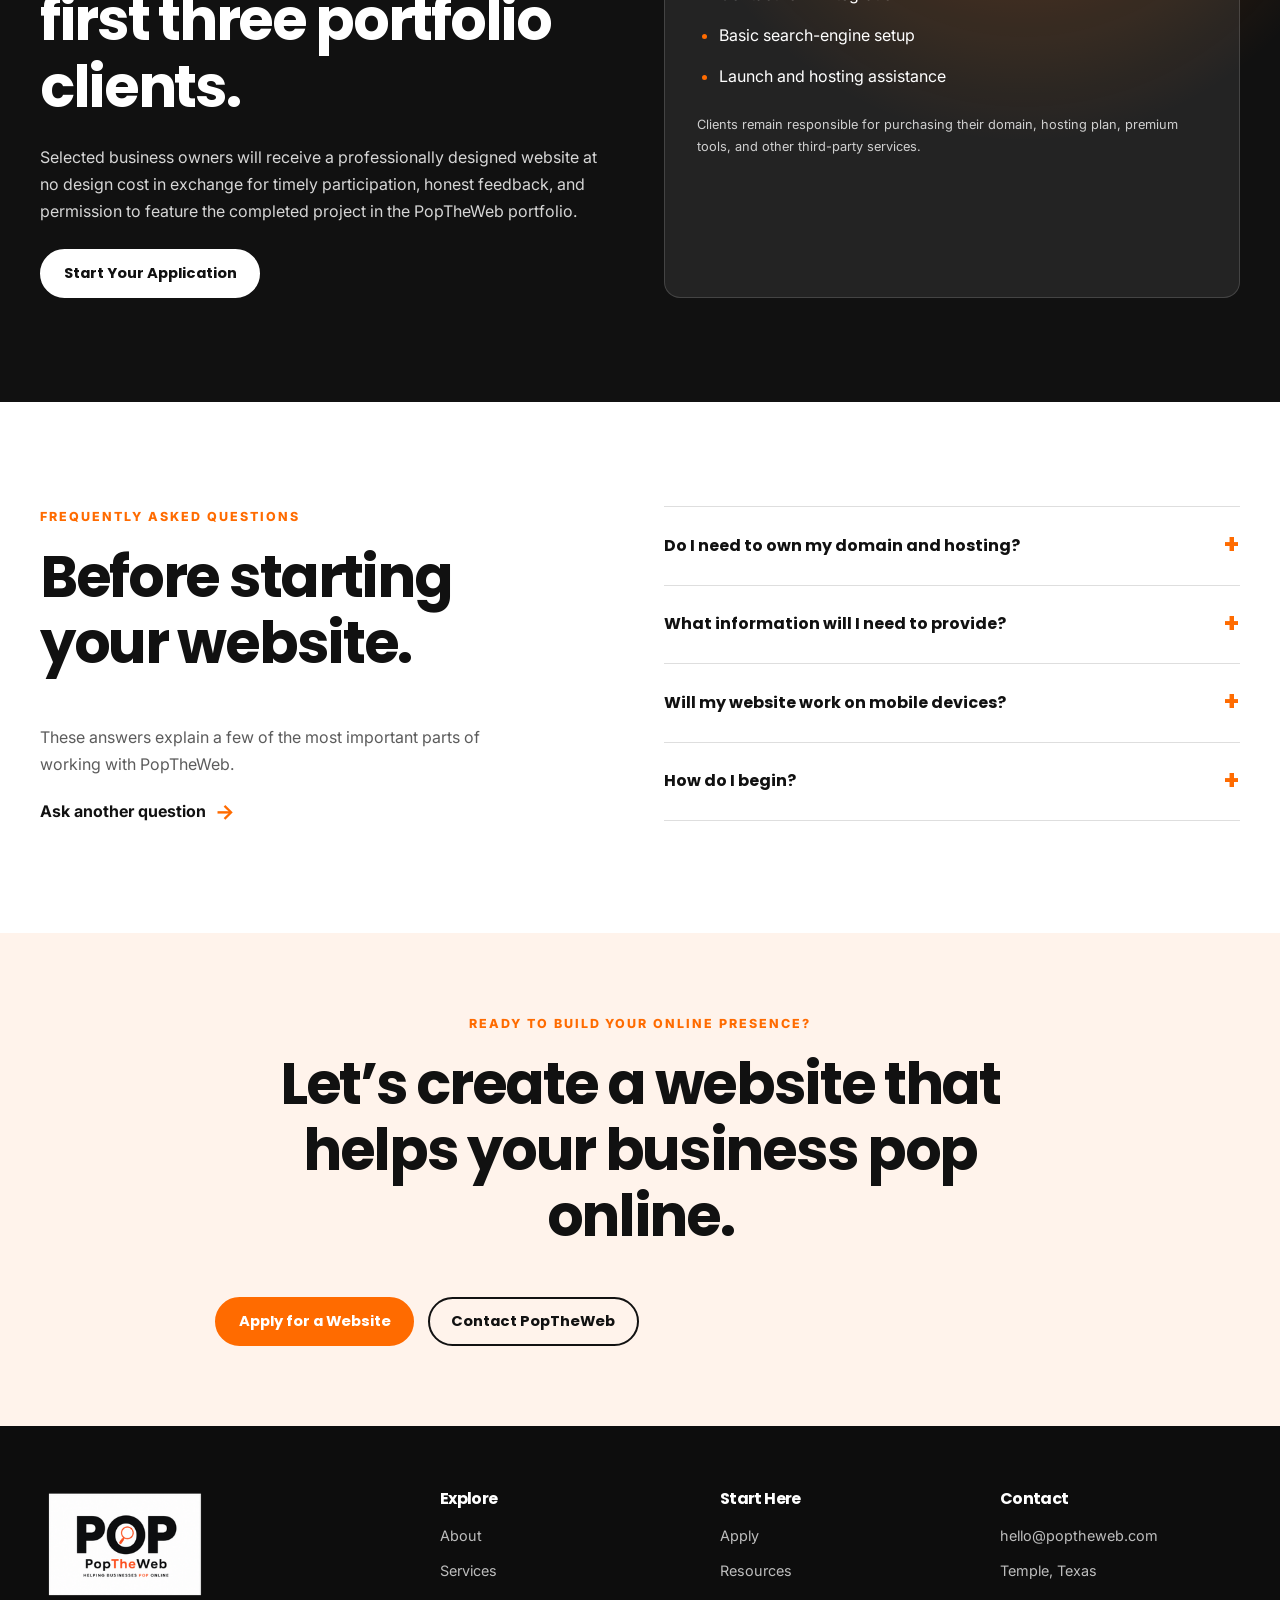
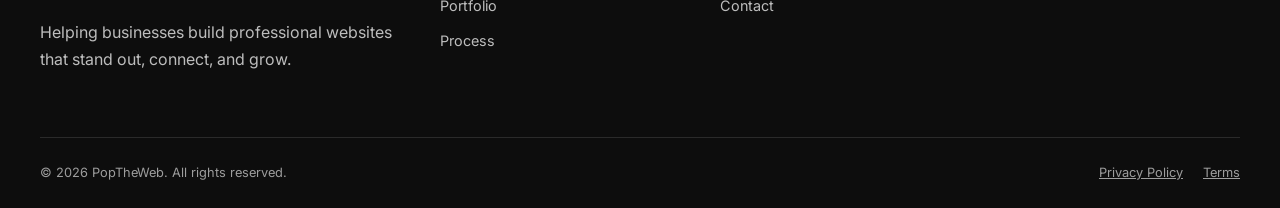
==== commit d2e0cca3: "fixes and adds to the websote" ====
--- a/index.html
+++ b/index.html
@@ -32,9 +32,9 @@
 
     <link rel="icon" type="image/png" href="images/poptheweb3-logo.png">
     <link rel="icon" type="image/x-icon" href="images/favicon.ico">
-    <link rel="stylesheet" href="styles.css">
-
-    <script src="script.js" defer></script>
+    <link rel="stylesheet" href="styles/styles.css">
+
+    <script src="script/script.js" defer></script>
 </head>
 
 <body>
@@ -85,9 +85,7 @@
                     </li>
 
                     <li>
-                        <a class="navigation-link" href="portfolio.html">
-                            Portfolio
-                        </a>
+                        <a class="navigation-link" href="port.html">Portfolio</a>
                     </li>
 
                     <li>
@@ -109,8 +107,6 @@
                     </li>
                 </ul>
 
-                <a class="button button-small" href="apply.html">
-                    Apply
                 </a>
             </nav>
         </div>
@@ -370,17 +366,18 @@
                         <h3>Brand Presence Website</h3>
 
                         <p>
-                            A professional website for new businesses, startups, and
+                            A professional website for businesses online, startups, and
                             local businesses that need credibility and visibility online.
                         </p>
 
                         <ul>
-                            <li>Home, About, Services, and Contact pages</li>
-                            <li>Responsive mobile design</li>
+                            <li>Professionally designed website</li>
+                            <li>Mobile-friendly design</li>
                             <li>Basic SEO setup</li>
                             <li>Google Maps integration</li>
                             <li>Contact form and social links</li>
                             <li>Professional branding</li>
+                            <li>Business information and service pages</li>
                         </ul>
 
                         <a class="text-link" href="services.html">
@@ -406,6 +403,7 @@
                             <li>Email marketing integration</li>
                             <li>Online scheduling and testimonials</li>
                             <li>Analytics and live chat</li>
+                            <li>Website analytics and performance tracking</li>
                         </ul>
 
                         <a class="text-link" href="services.html">
@@ -425,12 +423,14 @@
                         </p>
 
                         <ul>
-                            <li>Everything in the Growth solution</li>
+                            <li>Everything in the Growth solution Part 1 and Part 2</li>
                             <li>Client onboarding and customer portals</li>
                             <li>CRM and n8n workflow automation</li>
                             <li>Appointments and online payments</li>
                             <li>Digital products and memberships</li>
                             <li>AI chatbots, dashboards, and email sequences</li>
+                            <li>Automated missed-calls, appointments reminders plus rescheduling,
+                                Customer information logging for future follow-ups</li>
                         </ul>
 
                         <a class="text-link" href="contact.html">
@@ -646,7 +646,7 @@
                 </div>
 
                 <div class="centered-button">
-                    <a class="button button-secondary" href="portfolio.html">
+                    <a class="button button-secondary" href="port.html">
                         View Portfolio
                     </a>
                 </div>
@@ -832,7 +832,7 @@
                     </li>
 
                     <li>
-                        <a href="portfolio.html">Portfolio</a>
+                        <a href="port.html">Portfolio</a>
                     </li>
 
                     <li>
--- a/styles/styles.css
+++ b/styles/styles.css
@@ -0,0 +1,2881 @@
+:root {
+    --color-black: #111111;
+    --color-orange: #ff6b00;
+    --color-orange-dark: #d95700;
+    --color-white: #ffffff;
+    --color-light-gray: #f5f5f5;
+    --color-medium-gray: #dedede;
+    --color-dark-gray: #5c5c5c;
+    --color-soft-orange: #fff3eb;
+    --color-footer: #0d0d0d;
+
+    --font-heading: "Poppins", sans-serif;
+    --font-body: "Inter", sans-serif;
+
+    --container-width: 1200px;
+
+    --radius-small: 8px;
+    --radius-medium: 16px;
+    --radius-large: 28px;
+
+    --shadow-small: 0 8px 24px rgba(17, 17, 17, 0.08);
+    --shadow-medium: 0 20px 50px rgba(17, 17, 17, 0.12);
+
+    --transition: 0.25s ease;
+}
+
+/* Reset */
+
+*,
+*::before,
+*::after {
+    box-sizing: border-box;
+}
+
+html {
+    scroll-behavior: smooth;
+}
+
+body {
+    margin: 0;
+    color: var(--color-black);
+    background-color: var(--color-white);
+    font-family: var(--font-body);
+    font-size: 1rem;
+    line-height: 1.7;
+}
+
+body.menu-open {
+    overflow: hidden;
+}
+
+img {
+    display: block;
+    max-width: 100%;
+}
+
+button,
+input,
+textarea,
+select {
+    font: inherit;
+}
+
+button,
+a {
+    -webkit-tap-highlight-color: transparent;
+}
+
+a {
+    color: inherit;
+}
+
+ul {
+    margin: 0;
+    padding: 0;
+}
+
+h1,
+h2,
+h3,
+p {
+    margin-top: 0;
+}
+
+h1,
+h2,
+h3 {
+    font-family: var(--font-heading);
+    line-height: 1.15;
+}
+
+h1 {
+    font-size: clamp(2.5rem, 8vw, 5.5rem);
+    letter-spacing: -0.05em;
+}
+
+h2 {
+    font-size: clamp(2rem, 5vw, 3.6rem);
+    letter-spacing: -0.04em;
+}
+
+h3 {
+    font-size: 1.35rem;
+}
+
+p {
+    color: var(--color-dark-gray);
+}
+
+/* Accessibility */
+
+.skip-link {
+    position: fixed;
+    top: 1rem;
+    left: 1rem;
+    z-index: 9999;
+    padding: 0.8rem 1rem;
+    color: var(--color-white);
+    background-color: var(--color-black);
+    border-radius: var(--radius-small);
+    transform: translateY(-150%);
+    transition: transform var(--transition);
+}
+
+.skip-link:focus {
+    transform: translateY(0);
+}
+
+a:focus-visible,
+button:focus-visible {
+    outline: 3px solid var(--color-orange);
+    outline-offset: 4px;
+}
+
+/* Reusable Layout */
+
+.container {
+    width: min(calc(100% - 2rem), var(--container-width));
+    margin-inline: auto;
+}
+
+.section {
+    padding-block: 5rem;
+}
+
+.eyebrow {
+    margin-bottom: 1rem;
+    color: var(--color-orange);
+    font-size: 0.78rem;
+    font-weight: 800;
+    letter-spacing: 0.16em;
+    text-transform: uppercase;
+}
+
+.light-eyebrow {
+    color: #ffc69c;
+}
+
+.section-heading {
+    display: grid;
+    gap: 1.5rem;
+    margin-bottom: 3rem;
+}
+
+.section-heading h2 {
+    max-width: 720px;
+    margin-bottom: 0;
+}
+
+.section-heading>p {
+    max-width: 520px;
+    margin-bottom: 0;
+}
+
+.centered-heading {
+    text-align: center;
+}
+
+.centered-heading h2,
+.centered-heading p {
+    margin-inline: auto;
+}
+
+.centered-button {
+    display: flex;
+    justify-content: center;
+    margin-top: 2.5rem;
+}
+
+/* Buttons */
+
+.button {
+    display: inline-flex;
+    min-height: 48px;
+    align-items: center;
+    justify-content: center;
+    padding: 0.85rem 1.35rem;
+    color: var(--color-white);
+    background-color: var(--color-orange);
+    border: 2px solid var(--color-orange);
+    border-radius: 999px;
+    font-family: var(--font-heading);
+    font-size: 0.92rem;
+    font-weight: 700;
+    line-height: 1.2;
+    text-align: center;
+    text-decoration: none;
+    transition:
+        color var(--transition),
+        background-color var(--transition),
+        border-color var(--transition),
+        transform var(--transition),
+        box-shadow var(--transition);
+}
+
+.button:hover {
+    background-color: var(--color-orange-dark);
+    border-color: var(--color-orange-dark);
+    box-shadow: 0 12px 24px rgba(255, 107, 0, 0.24);
+    transform: translateY(-2px);
+}
+
+.button-secondary {
+    color: var(--color-black);
+    background-color: transparent;
+    border-color: var(--color-black);
+}
+
+.button-secondary:hover {
+    color: var(--color-white);
+    background-color: var(--color-black);
+    border-color: var(--color-black);
+    box-shadow: none;
+}
+
+.button-light {
+    color: var(--color-black);
+    background-color: var(--color-white);
+    border-color: var(--color-white);
+}
+
+.button-light:hover {
+    color: var(--color-white);
+    background-color: transparent;
+    border-color: var(--color-white);
+}
+
+.button-small {
+    min-height: 42px;
+    padding: 0.65rem 1.2rem;
+}
+
+.text-link {
+    display: inline-flex;
+    align-items: center;
+    gap: 0.55rem;
+    color: var(--color-black);
+    font-weight: 700;
+    text-decoration: none;
+}
+
+.text-link span {
+    color: var(--color-orange);
+    font-size: 1.3rem;
+    transition: transform var(--transition);
+}
+
+.text-link:hover span {
+    transform: translateX(5px);
+}
+
+/* Announcement Bar */
+
+.announcement-bar {
+    padding-block: 0.7rem;
+    color: var(--color-white);
+    background-color: var(--color-black);
+    text-align: center;
+}
+
+.announcement-bar p {
+    margin: 0;
+    color: var(--color-white);
+    font-size: 0.84rem;
+}
+
+.announcement-bar a {
+    margin-left: 0.25rem;
+    color: var(--color-white);
+    font-weight: 700;
+}
+
+/* Header */
+
+.site-header {
+    position: sticky;
+    top: 0;
+    z-index: 1000;
+    background-color: rgba(255, 255, 255, 0.96);
+    border-bottom: 1px solid rgba(17, 17, 17, 0.08);
+    backdrop-filter: blur(14px);
+}
+
+.header-container {
+    display: flex;
+    min-height: 76px;
+    align-items: center;
+    justify-content: space-between;
+    gap: 1.5rem;
+}
+
+.logo-link {
+    display: inline-flex;
+    align-items: center;
+}
+
+.site-logo {
+    width: 155px;
+    height: auto;
+}
+
+.menu-button {
+    display: flex;
+    width: 48px;
+    height: 48px;
+    flex-direction: column;
+    align-items: center;
+    justify-content: center;
+    gap: 5px;
+    padding: 0;
+    background: transparent;
+    border: 1px solid var(--color-medium-gray);
+    border-radius: 50%;
+    cursor: pointer;
+}
+
+.menu-line {
+    width: 21px;
+    height: 2px;
+    background-color: var(--color-black);
+    transition:
+        transform var(--transition),
+        opacity var(--transition);
+}
+
+.menu-button.open .menu-line:nth-child(1) {
+    transform: translateY(7px) rotate(45deg);
+}
+
+.menu-button.open .menu-line:nth-child(2) {
+    opacity: 0;
+}
+
+.menu-button.open .menu-line:nth-child(3) {
+    transform: translateY(-7px) rotate(-45deg);
+}
+
+.primary-navigation {
+    position: fixed;
+    inset: 0;
+    top: 117px;
+    display: none;
+    flex-direction: column;
+    align-items: stretch;
+    gap: 1.5rem;
+    padding: 2rem;
+    background-color: var(--color-white);
+}
+
+.primary-navigation.open {
+    display: flex;
+}
+
+.navigation-list {
+    display: flex;
+    flex-direction: column;
+    gap: 0.25rem;
+    list-style: none;
+}
+
+.navigation-link {
+    display: block;
+    padding: 0.85rem;
+    border-radius: var(--radius-small);
+    font-family: var(--font-heading);
+    font-size: 1.1rem;
+    font-weight: 600;
+    text-decoration: none;
+}
+
+.navigation-link:hover,
+.navigation-link.active {
+    color: var(--color-orange);
+    background-color: var(--color-soft-orange);
+}
+
+/* Hero */
+
+.hero-section {
+    overflow: hidden;
+    padding-block: 4.5rem;
+    background:
+        radial-gradient(circle at 90% 10%,
+            rgba(255, 107, 0, 0.12),
+            transparent 32%),
+        linear-gradient(180deg, #ffffff 0%, #fffaf7 100%);
+}
+
+.hero-layout {
+    display: grid;
+    align-items: center;
+    gap: 4rem;
+}
+
+.hero-content h1 {
+    max-width: 850px;
+    margin-bottom: 1.5rem;
+}
+
+.hero-content h1 span {
+    color: var(--color-orange);
+}
+
+.hero-description {
+    max-width: 650px;
+    margin-bottom: 2rem;
+    font-size: 1.08rem;
+}
+
+.hero-buttons {
+    display: flex;
+    flex-direction: column;
+    align-items: stretch;
+    gap: 0.85rem;
+}
+
+.hero-benefits {
+    display: grid;
+    gap: 0.65rem;
+    margin-top: 2rem;
+    list-style: none;
+}
+
+.hero-benefits li {
+    position: relative;
+    padding-left: 1.7rem;
+    color: var(--color-dark-gray);
+    font-size: 0.9rem;
+    font-weight: 600;
+}
+
+.hero-benefits li::before {
+    position: absolute;
+    left: 0;
+    color: var(--color-orange);
+    content: "✓";
+    font-weight: 800;
+}
+
+.hero-visual {
+    position: relative;
+    min-height: 430px;
+}
+
+.browser-window {
+    position: absolute;
+    top: 1.5rem;
+    right: 0;
+    left: 0;
+    overflow: hidden;
+    background-color: var(--color-white);
+    border: 1px solid rgba(17, 17, 17, 0.08);
+    border-radius: var(--radius-large);
+    box-shadow: var(--shadow-medium);
+    transform: rotate(1.5deg);
+}
+
+.browser-toolbar {
+    display: flex;
+    gap: 0.45rem;
+    padding: 1rem;
+    background-color: var(--color-light-gray);
+}
+
+.browser-toolbar span {
+    width: 10px;
+    height: 10px;
+    background-color: var(--color-medium-gray);
+    border-radius: 50%;
+}
+
+.browser-toolbar span:first-child {
+    background-color: var(--color-orange);
+}
+
+.browser-content {
+    padding: 1.5rem;
+}
+
+.browser-navigation {
+    display: flex;
+    align-items: center;
+    justify-content: space-between;
+}
+
+.mock-logo {
+    font-family: var(--font-heading);
+    font-size: 1rem;
+    font-weight: 800;
+}
+
+.mock-links {
+    display: flex;
+    gap: 0.5rem;
+}
+
+.mock-links span {
+    width: 28px;
+    height: 5px;
+    background-color: var(--color-medium-gray);
+    border-radius: 4px;
+}
+
+.mock-hero {
+    display: grid;
+    grid-template-columns: 1.2fr 0.8fr;
+    align-items: center;
+    gap: 1rem;
+    padding-block: 2.5rem;
+}
+
+.mock-text {
+    display: flex;
+    flex-direction: column;
+    gap: 0.65rem;
+}
+
+.mock-heading {
+    width: 100%;
+    height: 18px;
+    background-color: var(--color-black);
+    border-radius: 4px;
+}
+
+.mock-heading.short {
+    width: 75%;
+}
+
+.mock-paragraph {
+    width: 90%;
+    height: 7px;
+    background-color: var(--color-medium-gray);
+    border-radius: 4px;
+}
+
+.mock-paragraph.short {
+    width: 62%;
+}
+
+.mock-button {
+    width: 75px;
+    height: 26px;
+    margin-top: 0.5rem;
+    background-color: var(--color-orange);
+    border-radius: 999px;
+}
+
+.mock-image {
+    width: 100%;
+    aspect-ratio: 1;
+    background:
+        linear-gradient(135deg,
+            var(--color-orange),
+            #ff9b52);
+    border-radius: 18px;
+}
+
+.mock-cards {
+    display: grid;
+    grid-template-columns: repeat(3, 1fr);
+    gap: 0.75rem;
+}
+
+.mock-cards span {
+    height: 55px;
+    background-color: var(--color-light-gray);
+    border-radius: 10px;
+}
+
+.floating-card {
+    position: absolute;
+    z-index: 2;
+    display: flex;
+    max-width: 180px;
+    flex-direction: column;
+    padding: 0.9rem 1rem;
+    background-color: var(--color-white);
+    border-left: 4px solid var(--color-orange);
+    border-radius: var(--radius-small);
+    box-shadow: var(--shadow-small);
+}
+
+.floating-card strong {
+    font-family: var(--font-heading);
+    font-size: 0.85rem;
+}
+
+.floating-card span {
+    color: var(--color-dark-gray);
+    font-size: 0.7rem;
+}
+
+.floating-card-top {
+    top: 0;
+    left: 0;
+}
+
+.floating-card-bottom {
+    right: 0;
+    bottom: 0;
+}
+
+/* Trust */
+
+.trust-section {
+    padding-block: 3.5rem;
+    border-top: 1px solid rgba(17, 17, 17, 0.08);
+    border-bottom: 1px solid rgba(17, 17, 17, 0.08);
+}
+
+.trust-heading {
+    margin-bottom: 2rem;
+    color: var(--color-black);
+    font-family: var(--font-heading);
+    font-weight: 700;
+    text-align: center;
+}
+
+.trust-grid {
+    display: grid;
+    gap: 2rem;
+}
+
+.trust-item {
+    display: flex;
+    align-items: flex-start;
+    gap: 1rem;
+}
+
+.trust-item h2 {
+    margin-bottom: 0.5rem;
+    font-size: 1.08rem;
+    letter-spacing: -0.02em;
+}
+
+.trust-item p {
+    margin-bottom: 0;
+    font-size: 0.9rem;
+}
+
+.icon-circle {
+    display: grid;
+    width: 46px;
+    height: 46px;
+    flex: 0 0 auto;
+    place-items: center;
+    color: var(--color-white);
+    background-color: var(--color-orange);
+    border-radius: 50%;
+    font-family: var(--font-heading);
+    font-size: 0.75rem;
+    font-weight: 800;
+}
+
+/* Services */
+
+.services-section {
+    background-color: var(--color-white);
+}
+
+.services-grid {
+    display: grid;
+    gap: 1.25rem;
+}
+
+.service-card {
+    padding: 2rem;
+    background-color: var(--color-light-gray);
+    border: 1px solid transparent;
+    border-radius: var(--radius-medium);
+    transition:
+        transform var(--transition),
+        box-shadow var(--transition),
+        border-color var(--transition);
+}
+
+.service-card:hover {
+    border-color: rgba(255, 107, 0, 0.35);
+    box-shadow: var(--shadow-small);
+    transform: translateY(-5px);
+}
+
+.featured-service {
+    color: var(--color-white);
+    background-color: var(--color-black);
+}
+
+.featured-service p,
+.featured-service li,
+.featured-service .text-link {
+    color: var(--color-white);
+}
+
+.service-number {
+    margin-bottom: 1.5rem;
+    color: var(--color-orange);
+    font-family: var(--font-heading);
+    font-size: 0.82rem;
+    font-weight: 800;
+}
+
+.service-card h3 {
+    margin-bottom: 1rem;
+    font-size: 1.55rem;
+}
+
+.service-card ul {
+    display: grid;
+    gap: 0.65rem;
+    margin: 1.5rem 0;
+    padding-left: 1.2rem;
+    color: var(--color-dark-gray);
+}
+
+.service-card li::marker {
+    color: var(--color-orange);
+}
+
+.solutions-section {
+    background-color: #ffffff;
+}
+
+.solutions-grid {
+    display: grid;
+    gap: 1.25rem;
+}
+
+.solution-card {
+    display: flex;
+    flex-direction: column;
+    padding: 2rem;
+    background: #f4f4f4;
+    border: 2px solid transparent;
+    border-radius: 1rem;
+    transition:
+        transform 0.35s ease,
+        border-color 0.35s ease,
+        box-shadow 0.35s ease,
+        background-color 0.35s ease;
+}
+
+.solution-card:hover {
+    transform: translateY(-8px);
+    border-color: #ff5a00;
+    box-shadow: 0 18px 45px rgba(0, 0, 0, 0.12);
+}
+
+.solution-card h3 {
+    margin-bottom: 1rem;
+    font-family: "Poppins", sans-serif;
+    font-size: 1.5rem;
+    line-height: 1.3;
+    color: #111111;
+}
+
+.solution-card>p:not(.solution-number) {
+    margin-bottom: 1.25rem;
+    color: #555555;
+    line-height: 1.7;
+}
+
+.solution-number {
+    margin-bottom: 1.5rem;
+    color: #ff5a00;
+    font-weight: 700;
+}
+
+.solution-card ul {
+    margin: 0 0 1.75rem;
+    padding-left: 1.25rem;
+}
+
+.solution-card li {
+    margin-bottom: 0.75rem;
+    color: #555555;
+    line-height: 1.6;
+}
+
+.solution-card li::marker {
+    color: #ff5a00;
+}
+
+.solution-card:hover .text-link {
+    color: #ff5a00;
+}
+
+.solution-card:hover .text-link span {
+    transform: translateX(4px);
+}
+
+.solution-card .text-link span {
+    display: inline-block;
+    transition: transform 0.3s ease;
+}
+
+.solution-card .text-link {
+    margin-top: auto;
+}
+
+.featured-solution {
+    background-color: #111111;
+    color: #ffffff;
+    border: 2px solid transparent;
+}
+
+.featured-solution:hover {
+    transform: translateY(-8px);
+    border-color: #ff5a00;
+    box-shadow: 0 18px 45px rgba(0, 0, 0, 0.25);
+}
+
+.featured-solution .solution-number {
+    color: #ffffff;
+}
+
+.featured-solution h3,
+.featured-solution>p:not(.solution-number),
+.featured-solution li,
+.featured-solution .text-link {
+    color: #ffffff;
+}
+
+.featured-solution li::marker,
+.featured-solution .text-link span {
+    color: #ff5a00;
+}
+
+@media (min-width: 700px) {
+    .solutions-grid {
+        grid-template-columns: repeat(3, 1fr);
+    }
+}
+
+/* About */
+
+.about-preview {
+    background-color: var(--color-light-gray);
+}
+
+.about-layout {
+    display: grid;
+    align-items: center;
+    gap: 3rem;
+}
+
+.about-visual {
+    position: relative;
+    min-height: 350px;
+}
+
+.about-logo-card {
+    position: absolute;
+    z-index: 2;
+    inset: 0 1.5rem 2rem 0;
+    display: grid;
+    place-items: center;
+    padding: 3rem;
+    background-color: var(--color-white);
+    border-radius: var(--radius-large);
+    box-shadow: var(--shadow-medium);
+}
+
+.about-logo-card img {
+    width: min(100%, 320px);
+}
+
+.about-accent {
+    position: absolute;
+    right: 0;
+    bottom: 0;
+    width: 70%;
+    height: 65%;
+    background-color: var(--color-orange);
+    border-radius: var(--radius-large);
+}
+
+.about-content h2 {
+    margin-bottom: 1.5rem;
+}
+
+.about-content .button {
+    margin-top: 0.75rem;
+}
+
+/* Process */
+
+.process-section {
+    background-color: var(--color-white);
+}
+
+.process-grid {
+    display: grid;
+    gap: 1rem;
+}
+
+.process-card {
+    position: relative;
+    padding: 1.75rem;
+    background-color: var(--color-white);
+    border: 1px solid var(--color-medium-gray);
+    border-radius: var(--radius-medium);
+}
+
+.process-number {
+    display: block;
+    margin-bottom: 1.25rem;
+    color: var(--color-orange);
+    font-family: var(--font-heading);
+    font-size: 0.8rem;
+    font-weight: 800;
+}
+
+.process-card h3 {
+    margin-bottom: 0.65rem;
+}
+
+.process-card p {
+    margin-bottom: 0;
+    font-size: 0.9rem;
+}
+
+/* Portfolio */
+
+.portfolio-section {
+    background-color: var(--color-light-gray);
+}
+
+.portfolio-grid {
+    display: grid;
+    gap: 1.5rem;
+}
+
+.project-card {
+    overflow: hidden;
+    background-color: var(--color-white);
+    border-radius: var(--radius-medium);
+    box-shadow: var(--shadow-small);
+    transition: transform var(--transition);
+}
+
+.project-card:hover {
+    transform: translateY(-5px);
+}
+
+.project-image {
+    display: grid;
+    min-height: 250px;
+    place-items: center;
+    padding: 2rem;
+}
+
+.project-image span {
+    color: var(--color-white);
+    font-family: var(--font-heading);
+    font-size: 1.5rem;
+    font-weight: 800;
+}
+
+.project-image-one {
+    background:
+        linear-gradient(135deg,
+            #ff6b00,
+            #ff9a4f);
+}
+
+.project-image-two {
+    background:
+        linear-gradient(135deg,
+            #111111,
+            #4b4b4b);
+}
+
+.project-image-three {
+    background:
+        linear-gradient(135deg,
+            #ff8c3a,
+            #111111);
+}
+
+.project-content {
+    padding: 1.75rem;
+}
+
+.project-category {
+    margin-bottom: 0.6rem;
+    color: var(--color-orange);
+    font-size: 0.75rem;
+    font-weight: 800;
+    letter-spacing: 0.1em;
+    text-transform: uppercase;
+}
+
+.project-content h3 {
+    margin-bottom: 0.8rem;
+}
+
+.project-content p:last-child {
+    margin-bottom: 0;
+}
+
+/* Application */
+
+.application-section {
+    color: var(--color-white);
+    background:
+        radial-gradient(circle at 80% 10%,
+            rgba(255, 107, 0, 0.3),
+            transparent 30%),
+        var(--color-black);
+}
+
+.application-layout {
+    display: grid;
+    gap: 3rem;
+}
+
+.application-content h2 {
+    margin-bottom: 1.5rem;
+}
+
+.application-content>p:not(.eyebrow) {
+    color: #d6d6d6;
+}
+
+.application-content .button {
+    margin-top: 0.5rem;
+}
+
+.application-details {
+    padding: 2rem;
+    background-color: rgba(255, 255, 255, 0.08);
+    border: 1px solid rgba(255, 255, 255, 0.15);
+    border-radius: var(--radius-medium);
+}
+
+.application-details h3 {
+    margin-bottom: 1.5rem;
+}
+
+.application-details ul {
+    display: grid;
+    gap: 0.85rem;
+    padding-left: 1.4rem;
+}
+
+.application-details li::marker {
+    color: var(--color-orange);
+}
+
+.application-note {
+    margin: 1.5rem 0 0;
+    color: #cfcfcf;
+    font-size: 0.8rem;
+}
+
+/* FAQ */
+
+.faq-section {
+    background-color: var(--color-white);
+}
+
+.faq-layout {
+    display: grid;
+    gap: 3rem;
+}
+
+.faq-introduction {
+    max-width: 500px;
+}
+
+.faq-list {
+    border-top: 1px solid var(--color-medium-gray);
+}
+
+.faq-item {
+    border-bottom: 1px solid var(--color-medium-gray);
+}
+
+.faq-item h3 {
+    margin: 0;
+}
+
+.faq-question {
+    display: flex;
+    width: 100%;
+    align-items: center;
+    justify-content: space-between;
+    gap: 1.5rem;
+    padding: 1.5rem 0;
+    color: var(--color-black);
+    background: transparent;
+    border: 0;
+    font-family: var(--font-heading);
+    font-size: 1rem;
+    font-weight: 700;
+    text-align: left;
+    cursor: pointer;
+}
+
+.faq-question span {
+    color: var(--color-orange);
+    font-size: 1.6rem;
+    transition: transform var(--transition);
+}
+
+.faq-question[aria-expanded="true"] span {
+    transform: rotate(45deg);
+}
+
+.faq-answer {
+    padding: 0 0 1.5rem;
+}
+
+.faq-answer p {
+    margin: 0;
+}
+
+/* Final CTA */
+
+.final-cta-section {
+    padding-block: 5rem;
+    background-color: var(--color-soft-orange);
+}
+
+.final-cta-content {
+    max-width: 850px;
+    text-align: center;
+}
+
+.final-cta-content h2 {
+    margin-inline: auto;
+}
+
+.final-cta-buttons {
+    display: flex;
+    flex-direction: column;
+    gap: 0.85rem;
+    margin-top: 2rem;
+}
+
+/* Footer */
+
+.site-footer {
+    padding-top: 4rem;
+    color: var(--color-white);
+    background-color: var(--color-footer);
+}
+
+.footer-layout {
+    display: grid;
+    gap: 2.5rem;
+    padding-bottom: 3rem;
+}
+
+.footer-logo {
+    width: 170px;
+    margin-bottom: 1.25rem;
+    invert(1);
+}
+
+.footer-brand p {
+    max-width: 360px;
+    color: #bdbdbd;
+}
+
+.footer-column h2 {
+    margin-bottom: 1rem;
+    font-size: 1rem;
+}
+
+.footer-column ul {
+    display: grid;
+    gap: 0.65rem;
+    list-style: none;
+}
+
+.footer-column a,
+.footer-column li {
+    color: #bdbdbd;
+    font-size: 0.9rem;
+    text-decoration: none;
+}
+
+.footer-column a:hover {
+    color: var(--color-orange);
+}
+
+.footer-bottom {
+    display: flex;
+    flex-direction: column;
+    gap: 1rem;
+    padding-block: 1.5rem;
+    border-top: 1px solid rgba(255, 255, 255, 0.12);
+}
+
+.footer-bottom p,
+.footer-bottom a {
+    margin: 0;
+    color: #9d9d9d;
+    font-size: 0.8rem;
+}
+
+.footer-legal {
+    display: flex;
+    gap: 1.25rem;
+}
+
+.footer-legal a:hover {
+    color: var(--color-orange);
+}
+
+/* Back to Top */
+
+.back-to-top {
+    position: fixed;
+    right: 1.25rem;
+    bottom: 1.25rem;
+    z-index: 900;
+    display: grid;
+    width: 48px;
+    height: 48px;
+    place-items: center;
+    color: var(--color-white);
+    background-color: var(--color-orange);
+    border: 0;
+    border-radius: 50%;
+    box-shadow: var(--shadow-small);
+    cursor: pointer;
+}
+
+.back-to-top:hover {
+    background-color: var(--color-orange-dark);
+}
+
+/* Tablet */
+
+@media (min-width: 700px) {
+    .container {
+        width: min(calc(100% - 3rem), var(--container-width));
+    }
+
+    .section {
+        padding-block: 6.5rem;
+    }
+
+    .hero-buttons,
+    .final-cta-buttons {
+        flex-direction: row;
+        align-items: center;
+    }
+
+    .hero-benefits {
+        grid-template-columns: repeat(3, auto);
+        justify-content: start;
+        gap: 1.5rem;
+    }
+
+    .trust-grid,
+    .services-grid,
+    .portfolio-grid {
+        grid-template-columns: repeat(3, 1fr);
+    }
+
+    .solutions-grid {
+        grid-template-columns: repeat(2, 1fr);
+        align-items: stretch;
+    }
+
+    .solution-card:last-child {
+        grid-column: 1 / -1;
+        max-width: 700px;
+        width: 100%;
+        justify-self: center;
+    }
+
+    .solution-card {
+        padding: 2rem;
+    }
+
+    .solution-card h3 {
+        font-size: 1.4rem;
+    }
+
+    .about-layout,
+    .application-layout,
+    .faq-layout {
+        grid-template-columns: repeat(2, 1fr);
+    }
+
+    .process-grid {
+        grid-template-columns: repeat(2, 1fr);
+    }
+
+    .footer-layout {
+        grid-template-columns: 1.5fr repeat(3, 1fr);
+    }
+
+    .footer-bottom {
+        flex-direction: row;
+        align-items: center;
+        justify-content: space-between;
+    }
+}
+
+/* Desktop */
+
+@media (min-width: 1000px) {
+    .announcement-bar p {
+        font-size: 0.9rem;
+    }
+
+    .header-container {
+        min-height: 88px;
+    }
+
+    .site-logo {
+        width: 180px;
+    }
+
+    .menu-button {
+        display: none;
+    }
+
+    .primary-navigation {
+        position: static;
+        display: flex;
+        flex-direction: row;
+        align-items: center;
+        gap: 1.5rem;
+        padding: 0;
+        background-color: transparent;
+    }
+
+    .navigation-list {
+        flex-direction: row;
+        align-items: center;
+        gap: 0.2rem;
+    }
+
+    .navigation-link {
+        padding: 0.65rem 0.75rem;
+        font-size: 0.86rem;
+    }
+
+    .navigation-link:hover,
+    .navigation-link.active {
+        background-color: transparent;
+    }
+
+    .hero-section {
+        padding-block: 6.5rem;
+    }
+
+    .hero-layout {
+        grid-template-columns: 1.05fr 0.95fr;
+        gap: 5rem;
+    }
+
+    .hero-visual {
+        min-height: 500px;
+    }
+
+    .section-heading {
+        grid-template-columns: 1.4fr 0.8fr;
+        align-items: end;
+    }
+
+    .centered-heading {
+        display: block;
+    }
+
+    .process-grid {
+        grid-template-columns: repeat(5, 1fr);
+    }
+
+    .process-card:not(:last-child)::after {
+        position: absolute;
+        top: 45px;
+        right: -0.7rem;
+        z-index: 2;
+        color: var(--color-orange);
+        content: "→";
+        font-size: 1.3rem;
+    }
+
+    .solutions-grid {
+        grid-template-columns: repeat(3, 1fr);
+        align-items: stretch;
+        gap: 1.5rem;
+    }
+
+    .solution-card:last-child {
+        grid-column: auto;
+        max-width: none;
+        width: auto;
+        justify-self: stretch;
+    }
+
+    .solution-card {
+        min-height: 100%;
+        padding: 2rem;
+    }
+
+    .solution-card h3 {
+        font-size: 1.5rem;
+    }
+
+    .solutions-section .section-heading {
+        align-items: start;
+    }
+}
+
+/* Large Desktop */
+
+@media (min-width: 1300px) {
+    .hero-content h1 {
+        font-size: 5.8rem;
+    }
+}
+
+/* Reduced Motion */
+
+@media (prefers-reduced-motion: reduce) {
+    html {
+        scroll-behavior: auto;
+    }
+
+    *,
+    *::before,
+    *::after {
+        scroll-behavior: auto !important;
+        transition-duration: 0.01ms !important;
+        animation-duration: 0.01ms !important;
+        animation-iteration-count: 1 !important;
+    }
+}
+
+:root {
+    --color-black: #111111;
+    --color-orange: #ff6b00;
+    --color-orange-dark: #d95700;
+    --color-white: #ffffff;
+    --color-light-gray: #f5f5f5;
+    --color-medium-gray: #dedede;
+    --color-dark-gray: #5c5c5c;
+    --color-soft-orange: #fff3eb;
+    --color-footer: #0d0d0d;
+
+    --font-heading: "Poppins", sans-serif;
+    --font-body: "Inter", sans-serif;
+
+    --container-width: 1200px;
+
+    --radius-small: 8px;
+    --radius-medium: 16px;
+    --radius-large: 28px;
+
+    --shadow-small: 0 8px 24px rgba(17, 17, 17, 0.08);
+    --shadow-medium: 0 20px 50px rgba(17, 17, 17, 0.12);
+
+    --transition: 0.25s ease;
+}
+
+/* Reset */
+
+*,
+*::before,
+*::after {
+    box-sizing: border-box;
+}
+
+html {
+    scroll-behavior: smooth;
+}
+
+body {
+    margin: 0;
+    color: var(--color-black);
+    background-color: var(--color-white);
+    font-family: var(--font-body);
+    font-size: 1rem;
+    line-height: 1.7;
+}
+
+body.menu-open {
+    overflow: hidden;
+}
+
+img {
+    display: block;
+    max-width: 100%;
+}
+
+button,
+input,
+textarea,
+select {
+    font: inherit;
+}
+
+button,
+a {
+    -webkit-tap-highlight-color: transparent;
+}
+
+a {
+    color: inherit;
+}
+
+ul {
+    margin: 0;
+    padding: 0;
+}
+
+h1,
+h2,
+h3,
+p {
+    margin-top: 0;
+}
+
+h1,
+h2,
+h3 {
+    font-family: var(--font-heading);
+    line-height: 1.15;
+}
+
+h1 {
+    font-size: clamp(2.5rem, 8vw, 5.5rem);
+    letter-spacing: -0.05em;
+}
+
+h2 {
+    font-size: clamp(2rem, 5vw, 3.6rem);
+    letter-spacing: -0.04em;
+}
+
+h3 {
+    font-size: 1.35rem;
+}
+
+p {
+    color: var(--color-dark-gray);
+}
+
+/* Accessibility */
+
+.skip-link {
+    position: fixed;
+    top: 1rem;
+    left: 1rem;
+    z-index: 9999;
+    padding: 0.8rem 1rem;
+    color: var(--color-white);
+    background-color: var(--color-black);
+    border-radius: var(--radius-small);
+    transform: translateY(-150%);
+    transition: transform var(--transition);
+}
+
+.skip-link:focus {
+    transform: translateY(0);
+}
+
+a:focus-visible,
+button:focus-visible {
+    outline: 3px solid var(--color-orange);
+    outline-offset: 4px;
+}
+
+/* Reusable Layout */
+
+.container {
+    width: min(calc(100% - 2rem), var(--container-width));
+    margin-inline: auto;
+}
+
+.section {
+    padding-block: 5rem;
+}
+
+.eyebrow {
+    margin-bottom: 1rem;
+    color: var(--color-orange);
+    font-size: 0.78rem;
+    font-weight: 800;
+    letter-spacing: 0.16em;
+    text-transform: uppercase;
+}
+
+.light-eyebrow {
+    color: #ffc69c;
+}
+
+.section-heading {
+    display: grid;
+    gap: 1.5rem;
+    margin-bottom: 3rem;
+}
+
+.section-heading h2 {
+    max-width: 720px;
+    margin-bottom: 0;
+}
+
+.section-heading>p {
+    max-width: 520px;
+    margin-bottom: 0;
+}
+
+.centered-heading {
+    text-align: center;
+}
+
+.centered-heading h2,
+.centered-heading p {
+    margin-inline: auto;
+}
+
+.centered-button {
+    display: flex;
+    justify-content: center;
+    margin-top: 2.5rem;
+}
+
+/* Buttons */
+
+.button {
+    display: inline-flex;
+    min-height: 48px;
+    align-items: center;
+    justify-content: center;
+    padding: 0.85rem 1.35rem;
+    color: var(--color-white);
+    background-color: var(--color-orange);
+    border: 2px solid var(--color-orange);
+    border-radius: 999px;
+    font-family: var(--font-heading);
+    font-size: 0.92rem;
+    font-weight: 700;
+    line-height: 1.2;
+    text-align: center;
+    text-decoration: none;
+    transition:
+        color var(--transition),
+        background-color var(--transition),
+        border-color var(--transition),
+        transform var(--transition),
+        box-shadow var(--transition);
+}
+
+.button:hover {
+    background-color: var(--color-orange-dark);
+    border-color: var(--color-orange-dark);
+    box-shadow: 0 12px 24px rgba(255, 107, 0, 0.24);
+    transform: translateY(-2px);
+}
+
+.button-secondary {
+    color: var(--color-black);
+    background-color: transparent;
+    border-color: var(--color-black);
+}
+
+.button-secondary:hover {
+    color: var(--color-white);
+    background-color: var(--color-black);
+    border-color: var(--color-black);
+    box-shadow: none;
+}
+
+.button-light {
+    color: var(--color-black);
+    background-color: var(--color-white);
+    border-color: var(--color-white);
+}
+
+.button-light:hover {
+    color: var(--color-white);
+    background-color: transparent;
+    border-color: var(--color-white);
+}
+
+.button-small {
+    min-height: 42px;
+    padding: 0.65rem 1.2rem;
+}
+
+.text-link {
+    display: inline-flex;
+    align-items: center;
+    gap: 0.55rem;
+    color: var(--color-black);
+    font-weight: 700;
+    text-decoration: none;
+}
+
+.text-link span {
+    color: var(--color-orange);
+    font-size: 1.3rem;
+    transition: transform var(--transition);
+}
+
+.text-link:hover span {
+    transform: translateX(5px);
+}
+
+/* Announcement Bar */
+
+.announcement-bar {
+    padding-block: 0.7rem;
+    color: var(--color-white);
+    background-color: var(--color-black);
+    text-align: center;
+}
+
+.announcement-bar p {
+    margin: 0;
+    color: var(--color-white);
+    font-size: 0.84rem;
+}
+
+.announcement-bar a {
+    margin-left: 0.25rem;
+    color: var(--color-white);
+    font-weight: 700;
+}
+
+/* Header */
+
+.site-header {
+    position: sticky;
+    top: 0;
+    z-index: 1000;
+    background-color: rgba(255, 255, 255, 0.96);
+    border-bottom: 1px solid rgba(17, 17, 17, 0.08);
+    backdrop-filter: blur(14px);
+}
+
+.header-container {
+    display: flex;
+    min-height: 76px;
+    align-items: center;
+    justify-content: space-between;
+    gap: 1.5rem;
+}
+
+.logo-link {
+    display: inline-flex;
+    align-items: center;
+}
+
+.site-logo {
+    width: 155px;
+    height: auto;
+}
+
+.menu-button {
+    display: flex;
+    width: 48px;
+    height: 48px;
+    flex-direction: column;
+    align-items: center;
+    justify-content: center;
+    gap: 5px;
+    padding: 0;
+    background: transparent;
+    border: 1px solid var(--color-medium-gray);
+    border-radius: 50%;
+    cursor: pointer;
+}
+
+.menu-line {
+    width: 21px;
+    height: 2px;
+    background-color: var(--color-black);
+    transition:
+        transform var(--transition),
+        opacity var(--transition);
+}
+
+.menu-button.open .menu-line:nth-child(1) {
+    transform: translateY(7px) rotate(45deg);
+}
+
+.menu-button.open .menu-line:nth-child(2) {
+    opacity: 0;
+}
+
+.menu-button.open .menu-line:nth-child(3) {
+    transform: translateY(-7px) rotate(-45deg);
+}
+
+.primary-navigation {
+    position: fixed;
+    inset: 0;
+    top: 117px;
+    display: none;
+    flex-direction: column;
+    align-items: stretch;
+    gap: 1.5rem;
+    padding: 2rem;
+    background-color: var(--color-white);
+}
+
+.primary-navigation.open {
+    display: flex;
+}
+
+.navigation-list {
+    display: flex;
+    flex-direction: column;
+    gap: 0.25rem;
+    list-style: none;
+}
+
+.navigation-link {
+    display: block;
+    padding: 0.85rem;
+    border-radius: var(--radius-small);
+    font-family: var(--font-heading);
+    font-size: 1.1rem;
+    font-weight: 600;
+    text-decoration: none;
+}
+
+.navigation-link:hover,
+.navigation-link.active {
+    color: var(--color-orange);
+    background-color: var(--color-soft-orange);
+}
+
+/* Hero */
+
+.hero-section {
+    overflow: hidden;
+    padding-block: 4.5rem;
+    background:
+        radial-gradient(circle at 90% 10%,
+            rgba(255, 107, 0, 0.12),
+            transparent 32%),
+        linear-gradient(180deg, #ffffff 0%, #fffaf7 100%);
+}
+
+.hero-layout {
+    display: grid;
+    align-items: center;
+    gap: 4rem;
+}
+
+.hero-content h1 {
+    max-width: 850px;
+    margin-bottom: 1.5rem;
+}
+
+.hero-content h1 span {
+    color: var(--color-orange);
+}
+
+.hero-description {
+    max-width: 650px;
+    margin-bottom: 2rem;
+    font-size: 1.08rem;
+}
+
+.hero-buttons {
+    display: flex;
+    flex-direction: column;
+    align-items: stretch;
+    gap: 0.85rem;
+}
+
+.hero-benefits {
+    display: grid;
+    gap: 0.65rem;
+    margin-top: 2rem;
+    list-style: none;
+}
+
+.hero-benefits li {
+    position: relative;
+    padding-left: 1.7rem;
+    color: var(--color-dark-gray);
+    font-size: 0.9rem;
+    font-weight: 600;
+}
+
+.hero-benefits li::before {
+    position: absolute;
+    left: 0;
+    color: var(--color-orange);
+    content: "✓";
+    font-weight: 800;
+}
+
+.hero-visual {
+    position: relative;
+    min-height: 430px;
+}
+
+.browser-window {
+    position: absolute;
+    top: 1.5rem;
+    right: 0;
+    left: 0;
+    overflow: hidden;
+    background-color: var(--color-white);
+    border: 1px solid rgba(17, 17, 17, 0.08);
+    border-radius: var(--radius-large);
+    box-shadow: var(--shadow-medium);
+    transform: rotate(1.5deg);
+}
+
+.browser-toolbar {
+    display: flex;
+    gap: 0.45rem;
+    padding: 1rem;
+    background-color: var(--color-light-gray);
+}
+
+.browser-toolbar span {
+    width: 10px;
+    height: 10px;
+    background-color: var(--color-medium-gray);
+    border-radius: 50%;
+}
+
+.browser-toolbar span:first-child {
+    background-color: var(--color-orange);
+}
+
+.browser-content {
+    padding: 1.5rem;
+}
+
+.browser-navigation {
+    display: flex;
+    align-items: center;
+    justify-content: space-between;
+}
+
+.mock-logo {
+    font-family: var(--font-heading);
+    font-size: 1rem;
+    font-weight: 800;
+}
+
+.mock-links {
+    display: flex;
+    gap: 0.5rem;
+}
+
+.mock-links span {
+    width: 28px;
+    height: 5px;
+    background-color: var(--color-medium-gray);
+    border-radius: 4px;
+}
+
+.mock-hero {
+    display: grid;
+    grid-template-columns: 1.2fr 0.8fr;
+    align-items: center;
+    gap: 1rem;
+    padding-block: 2.5rem;
+}
+
+.mock-text {
+    display: flex;
+    flex-direction: column;
+    gap: 0.65rem;
+}
+
+.mock-heading {
+    width: 100%;
+    height: 18px;
+    background-color: var(--color-black);
+    border-radius: 4px;
+}
+
+.mock-heading.short {
+    width: 75%;
+}
+
+.mock-paragraph {
+    width: 90%;
+    height: 7px;
+    background-color: var(--color-medium-gray);
+    border-radius: 4px;
+}
+
+.mock-paragraph.short {
+    width: 62%;
+}
+
+.mock-button {
+    width: 75px;
+    height: 26px;
+    margin-top: 0.5rem;
+    background-color: var(--color-orange);
+    border-radius: 999px;
+}
+
+.mock-image {
+    width: 100%;
+    aspect-ratio: 1;
+    background:
+        linear-gradient(135deg,
+            var(--color-orange),
+            #ff9b52);
+    border-radius: 18px;
+}
+
+.mock-cards {
+    display: grid;
+    grid-template-columns: repeat(3, 1fr);
+    gap: 0.75rem;
+}
+
+.mock-cards span {
+    height: 55px;
+    background-color: var(--color-light-gray);
+    border-radius: 10px;
+}
+
+.floating-card {
+    position: absolute;
+    z-index: 2;
+    display: flex;
+    max-width: 180px;
+    flex-direction: column;
+    padding: 0.9rem 1rem;
+    background-color: var(--color-white);
+    border-left: 4px solid var(--color-orange);
+    border-radius: var(--radius-small);
+    box-shadow: var(--shadow-small);
+}
+
+.floating-card strong {
+    font-family: var(--font-heading);
+    font-size: 0.85rem;
+}
+
+.floating-card span {
+    color: var(--color-dark-gray);
+    font-size: 0.7rem;
+}
+
+.floating-card-top {
+    top: 0;
+    left: 0;
+}
+
+.floating-card-bottom {
+    right: 0;
+    bottom: 0;
+}
+
+/* Trust */
+
+.trust-section {
+    padding-block: 3.5rem;
+    border-top: 1px solid rgba(17, 17, 17, 0.08);
+    border-bottom: 1px solid rgba(17, 17, 17, 0.08);
+}
+
+.trust-heading {
+    margin-bottom: 2rem;
+    color: var(--color-black);
+    font-family: var(--font-heading);
+    font-weight: 700;
+    text-align: center;
+}
+
+.trust-grid {
+    display: grid;
+    gap: 2rem;
+}
+
+.trust-item {
+    display: flex;
+    align-items: flex-start;
+    gap: 1rem;
+}
+
+.trust-item h2 {
+    margin-bottom: 0.5rem;
+    font-size: 1.08rem;
+    letter-spacing: -0.02em;
+}
+
+.trust-item p {
+    margin-bottom: 0;
+    font-size: 0.9rem;
+}
+
+.icon-circle {
+    display: grid;
+    width: 46px;
+    height: 46px;
+    flex: 0 0 auto;
+    place-items: center;
+    color: var(--color-white);
+    background-color: var(--color-orange);
+    border-radius: 50%;
+    font-family: var(--font-heading);
+    font-size: 0.75rem;
+    font-weight: 800;
+}
+
+/* Services */
+
+.services-section {
+    background-color: var(--color-white);
+}
+
+.services-grid {
+    display: grid;
+    gap: 1.25rem;
+}
+
+.service-card {
+    padding: 2rem;
+    background-color: var(--color-light-gray);
+    border: 1px solid transparent;
+    border-radius: var(--radius-medium);
+    transition:
+        transform var(--transition),
+        box-shadow var(--transition),
+        border-color var(--transition);
+}
+
+.service-card:hover {
+    border-color: rgba(255, 107, 0, 0.35);
+    box-shadow: var(--shadow-small);
+    transform: translateY(-5px);
+}
+
+.featured-service {
+    color: var(--color-white);
+    background-color: var(--color-black);
+}
+
+.featured-service p,
+.featured-service li,
+.featured-service .text-link {
+    color: var(--color-white);
+}
+
+.service-number {
+    margin-bottom: 1.5rem;
+    color: var(--color-orange);
+    font-family: var(--font-heading);
+    font-size: 0.82rem;
+    font-weight: 800;
+}
+
+.service-card h3 {
+    margin-bottom: 1rem;
+    font-size: 1.55rem;
+}
+
+.service-card ul {
+    display: grid;
+    gap: 0.65rem;
+    margin: 1.5rem 0;
+    padding-left: 1.2rem;
+    color: var(--color-dark-gray);
+}
+
+.service-card li::marker {
+    color: var(--color-orange);
+}
+
+.solutions-section {
+    background-color: #ffffff;
+}
+
+.solutions-grid {
+    display: grid;
+    gap: 1.25rem;
+}
+
+.solution-card {
+    display: flex;
+    flex-direction: column;
+    padding: 2rem;
+    background-color: #f4f4f4;
+    border-radius: 1rem;
+}
+
+.solution-card h3 {
+    margin-bottom: 1rem;
+    font-family: "Poppins", sans-serif;
+    font-size: 1.5rem;
+    line-height: 1.3;
+    color: #111111;
+}
+
+.solution-card>p:not(.solution-number) {
+    margin-bottom: 1.25rem;
+    color: #555555;
+    line-height: 1.7;
+}
+
+.solution-number {
+    margin-bottom: 1.5rem;
+    color: #ff5a00;
+    font-weight: 700;
+}
+
+.solution-card ul {
+    margin: 0 0 1.75rem;
+    padding-left: 1.25rem;
+}
+
+.solution-card li {
+    margin-bottom: 0.75rem;
+    color: #555555;
+    line-height: 1.6;
+}
+
+.solution-card li::marker {
+    color: #ff5a00;
+}
+
+.solution-card .text-link {
+    margin-top: auto;
+}
+
+.featured-solution {
+    background-color: #111111;
+}
+
+.featured-solution .solution-number {
+    color: #ffffff;
+}
+
+.featured-solution h3,
+.featured-solution>p:not(.solution-number),
+.featured-solution li,
+.featured-solution .text-link {
+    color: #ffffff;
+}
+
+.featured-solution li::marker,
+.featured-solution .text-link span {
+    color: #ff5a00;
+}
+
+@media (min-width: 700px) {
+    .solutions-grid {
+        grid-template-columns: repeat(3, 1fr);
+    }
+}
+
+/* About */
+
+.about-preview {
+    background-color: var(--color-light-gray);
+}
+
+.about-layout {
+    display: grid;
+    align-items: center;
+    gap: 3rem;
+}
+
+.about-visual {
+    position: relative;
+    min-height: 350px;
+}
+
+.about-logo-card {
+    position: absolute;
+    z-index: 2;
+    inset: 0 1.5rem 2rem 0;
+    display: grid;
+    place-items: center;
+    padding: 3rem;
+    background-color: var(--color-white);
+    border-radius: var(--radius-large);
+    box-shadow: var(--shadow-medium);
+}
+
+.about-logo-card img {
+    width: min(100%, 320px);
+}
+
+.about-accent {
+    position: absolute;
+    right: 0;
+    bottom: 0;
+    width: 70%;
+    height: 65%;
+    background-color: var(--color-orange);
+    border-radius: var(--radius-large);
+}
+
+.about-content h2 {
+    margin-bottom: 1.5rem;
+}
+
+.about-content .button {
+    margin-top: 0.75rem;
+}
+
+/* Process */
+
+.process-section {
+    background-color: var(--color-white);
+}
+
+.process-grid {
+    display: grid;
+    gap: 1rem;
+}
+
+.process-card {
+    position: relative;
+    padding: 1.75rem;
+    background-color: var(--color-white);
+    border: 1px solid var(--color-medium-gray);
+    border-radius: var(--radius-medium);
+}
+
+.process-number {
+    display: block;
+    margin-bottom: 1.25rem;
+    color: var(--color-orange);
+    font-family: var(--font-heading);
+    font-size: 0.8rem;
+    font-weight: 800;
+}
+
+.process-card h3 {
+    margin-bottom: 0.65rem;
+}
+
+.process-card p {
+    margin-bottom: 0;
+    font-size: 0.9rem;
+}
+
+/* Portfolio */
+
+.portfolio-section {
+    background-color: var(--color-light-gray);
+}
+
+.portfolio-grid {
+    display: grid;
+    gap: 1.5rem;
+}
+
+.project-card {
+    overflow: hidden;
+    background-color: var(--color-white);
+    border-radius: var(--radius-medium);
+    box-shadow: var(--shadow-small);
+    transition: transform var(--transition);
+}
+
+.project-card:hover {
+    transform: translateY(-5px);
+}
+
+.project-image {
+    display: grid;
+    min-height: 250px;
+    place-items: center;
+    padding: 2rem;
+}
+
+.project-image span {
+    color: var(--color-white);
+    font-family: var(--font-heading);
+    font-size: 1.5rem;
+    font-weight: 800;
+}
+
+.project-image-one {
+    background:
+        linear-gradient(135deg,
+            #ff6b00,
+            #ff9a4f);
+}
+
+.project-image-two {
+    background:
+        linear-gradient(135deg,
+            #111111,
+            #4b4b4b);
+}
+
+.project-image-three {
+    background:
+        linear-gradient(135deg,
+            #ff8c3a,
+            #111111);
+}
+
+.project-content {
+    padding: 1.75rem;
+}
+
+.project-category {
+    margin-bottom: 0.6rem;
+    color: var(--color-orange);
+    font-size: 0.75rem;
+    font-weight: 800;
+    letter-spacing: 0.1em;
+    text-transform: uppercase;
+}
+
+.project-content h3 {
+    margin-bottom: 0.8rem;
+}
+
+.project-content p:last-child {
+    margin-bottom: 0;
+}
+
+/* Application */
+
+.application-section {
+    color: var(--color-white);
+    background:
+        radial-gradient(circle at 80% 10%,
+            rgba(255, 107, 0, 0.3),
+            transparent 30%),
+        var(--color-black);
+}
+
+.application-layout {
+    display: grid;
+    gap: 3rem;
+}
+
+.application-content h2 {
+    margin-bottom: 1.5rem;
+}
+
+.application-content>p:not(.eyebrow) {
+    color: #d6d6d6;
+}
+
+.application-content .button {
+    margin-top: 0.5rem;
+}
+
+.application-details {
+    padding: 2rem;
+    background-color: rgba(255, 255, 255, 0.08);
+    border: 1px solid rgba(255, 255, 255, 0.15);
+    border-radius: var(--radius-medium);
+}
+
+.application-details h3 {
+    margin-bottom: 1.5rem;
+}
+
+.application-details ul {
+    display: grid;
+    gap: 0.85rem;
+    padding-left: 1.4rem;
+}
+
+.application-details li::marker {
+    color: var(--color-orange);
+}
+
+.application-note {
+    margin: 1.5rem 0 0;
+    color: #cfcfcf;
+    font-size: 0.8rem;
+}
+
+/* FAQ */
+
+.faq-section {
+    background-color: var(--color-white);
+}
+
+.faq-layout {
+    display: grid;
+    gap: 3rem;
+}
+
+.faq-introduction {
+    max-width: 500px;
+}
+
+.faq-list {
+    border-top: 1px solid var(--color-medium-gray);
+}
+
+.faq-item {
+    border-bottom: 1px solid var(--color-medium-gray);
+}
+
+.faq-item h3 {
+    margin: 0;
+}
+
+.faq-question {
+    display: flex;
+    width: 100%;
+    align-items: center;
+    justify-content: space-between;
+    gap: 1.5rem;
+    padding: 1.5rem 0;
+    color: var(--color-black);
+    background: transparent;
+    border: 0;
+    font-family: var(--font-heading);
+    font-size: 1rem;
+    font-weight: 700;
+    text-align: left;
+    cursor: pointer;
+}
+
+.faq-question span {
+    color: var(--color-orange);
+    font-size: 1.6rem;
+    transition: transform var(--transition);
+}
+
+.faq-question[aria-expanded="true"] span {
+    transform: rotate(45deg);
+}
+
+.faq-answer {
+    padding: 0 0 1.5rem;
+}
+
+.faq-answer p {
+    margin: 0;
+}
+
+/* Final CTA */
+
+.final-cta-section {
+    padding-block: 5rem;
+    background-color: var(--color-soft-orange);
+}
+
+.final-cta-content {
+    max-width: 850px;
+    text-align: center;
+}
+
+.final-cta-content h2 {
+    margin-inline: auto;
+}
+
+.final-cta-buttons {
+    display: flex;
+    flex-direction: column;
+    gap: 0.85rem;
+    margin-top: 2rem;
+}
+
+/* Footer */
+
+.site-footer {
+    padding-top: 4rem;
+    color: var(--color-white);
+    background-color: var(--color-footer);
+}
+
+.footer-layout {
+    display: grid;
+    gap: 2.5rem;
+    padding-bottom: 3rem;
+}
+
+.footer-logo {
+    width: 170px;
+    height: auto;
+    margin-bottom: 1.25rem;
+
+}
+
+.footer-brand p {
+    max-width: 360px;
+    color: #bdbdbd;
+}
+
+.footer-column h2 {
+    margin-bottom: 1rem;
+    font-size: 1rem;
+}
+
+.footer-column ul {
+    display: grid;
+    gap: 0.65rem;
+    list-style: none;
+}
+
+.footer-column a,
+.footer-column li {
+    color: #bdbdbd;
+    font-size: 0.9rem;
+    text-decoration: none;
+}
+
+.footer-column a:hover {
+    color: var(--color-orange);
+}
+
+.footer-bottom {
+    display: flex;
+    flex-direction: column;
+    gap: 1rem;
+    padding-block: 1.5rem;
+    border-top: 1px solid rgba(255, 255, 255, 0.12);
+}
+
+.footer-bottom p,
+.footer-bottom a {
+    margin: 0;
+    color: #9d9d9d;
+    font-size: 0.8rem;
+}
+
+.footer-legal {
+    display: flex;
+    gap: 1.25rem;
+}
+
+.footer-legal a:hover {
+    color: var(--color-orange);
+}
+
+/* Back to Top */
+
+.back-to-top {
+    position: fixed;
+    right: 1.25rem;
+    bottom: 1.25rem;
+    z-index: 900;
+    display: grid;
+    width: 48px;
+    height: 48px;
+    place-items: center;
+    color: var(--color-white);
+    background-color: var(--color-orange);
+    border: 0;
+    border-radius: 50%;
+    box-shadow: var(--shadow-small);
+    cursor: pointer;
+}
+
+.back-to-top:hover {
+    background-color: var(--color-orange-dark);
+}
+
+/* Tablet */
+
+@media (min-width: 700px) {
+    .container {
+        width: min(calc(100% - 3rem), var(--container-width));
+    }
+
+    .section {
+        padding-block: 6.5rem;
+    }
+
+    .hero-buttons,
+    .final-cta-buttons {
+        flex-direction: row;
+        align-items: center;
+    }
+
+    .hero-benefits {
+        grid-template-columns: repeat(3, auto);
+        justify-content: start;
+        gap: 1.5rem;
+    }
+
+    .trust-grid,
+    .services-grid,
+    .portfolio-grid {
+        grid-template-columns: repeat(3, 1fr);
+    }
+
+    .solutions-grid {
+        grid-template-columns: repeat(2, 1fr);
+        align-items: stretch;
+    }
+
+    .solution-card:last-child {
+        grid-column: 1 / -1;
+        max-width: 700px;
+        width: 100%;
+        justify-self: center;
+    }
+
+    .solution-card {
+        padding: 2rem;
+    }
+
+    .solution-card h3 {
+        font-size: 1.4rem;
+    }
+
+    .about-layout,
+    .application-layout,
+    .faq-layout {
+        grid-template-columns: repeat(2, 1fr);
+    }
+
+    .process-grid {
+        grid-template-columns: repeat(2, 1fr);
+    }
+
+    .footer-layout {
+        grid-template-columns: 1.5fr repeat(3, 1fr);
+    }
+
+    .footer-bottom {
+        flex-direction: row;
+        align-items: center;
+        justify-content: space-between;
+    }
+}
+
+/* Desktop */
+
+@media (min-width: 1000px) {
+    .announcement-bar p {
+        font-size: 0.9rem;
+    }
+
+    .header-container {
+        min-height: 88px;
+    }
+
+    .site-logo {
+        width: 180px;
+    }
+
+    .menu-button {
+        display: none;
+    }
+
+    .primary-navigation {
+        position: static;
+        display: flex;
+        flex-direction: row;
+        align-items: center;
+        gap: 1.5rem;
+        padding: 0;
+        background-color: transparent;
+    }
+
+    .navigation-list {
+        flex-direction: row;
+        align-items: center;
+        gap: 0.2rem;
+    }
+
+    .navigation-link {
+        padding: 0.65rem 0.75rem;
+        font-size: 0.86rem;
+    }
+
+    .navigation-link:hover,
+    .navigation-link.active {
+        background-color: transparent;
+    }
+
+    .hero-section {
+        padding-block: 6.5rem;
+    }
+
+    .hero-layout {
+        grid-template-columns: 1.05fr 0.95fr;
+        gap: 5rem;
+    }
+
+    .hero-visual {
+        min-height: 500px;
+    }
+
+    .section-heading {
+        grid-template-columns: 1.4fr 0.8fr;
+        align-items: end;
+    }
+
+    .centered-heading {
+        display: block;
+    }
+
+    .process-grid {
+        grid-template-columns: repeat(5, 1fr);
+    }
+
+    .process-card:not(:last-child)::after {
+        position: absolute;
+        top: 45px;
+        right: -0.7rem;
+        z-index: 2;
+        color: var(--color-orange);
+        content: "→";
+        font-size: 1.3rem;
+    }
+
+    .solutions-grid {
+        grid-template-columns: repeat(3, 1fr);
+        align-items: stretch;
+        gap: 1.5rem;
+    }
+
+    .solution-card:last-child {
+        grid-column: auto;
+        max-width: none;
+        width: auto;
+        justify-self: stretch;
+    }
+
+    .solution-card {
+        min-height: 100%;
+        padding: 2rem;
+    }
+
+    .solution-card h3 {
+        font-size: 1.5rem;
+    }
+
+    .solutions-section .section-heading {
+        align-items: start;
+    }
+}
+
+/* Large Desktop */
+
+@media (min-width: 1300px) {
+    .hero-content h1 {
+        font-size: 5.8rem;
+    }
+}
+
+/* Reduced Motion */
+
+@media (prefers-reduced-motion: reduce) {
+    html {
+        scroll-behavior: auto;
+    }
+
+    *,
+    *::before,
+    *::after {
+        scroll-behavior: auto !important;
+        transition-duration: 0.01ms !important;
+        animation-duration: 0.01ms !important;
+        animation-iteration-count: 1 !important;
+    }
+}
